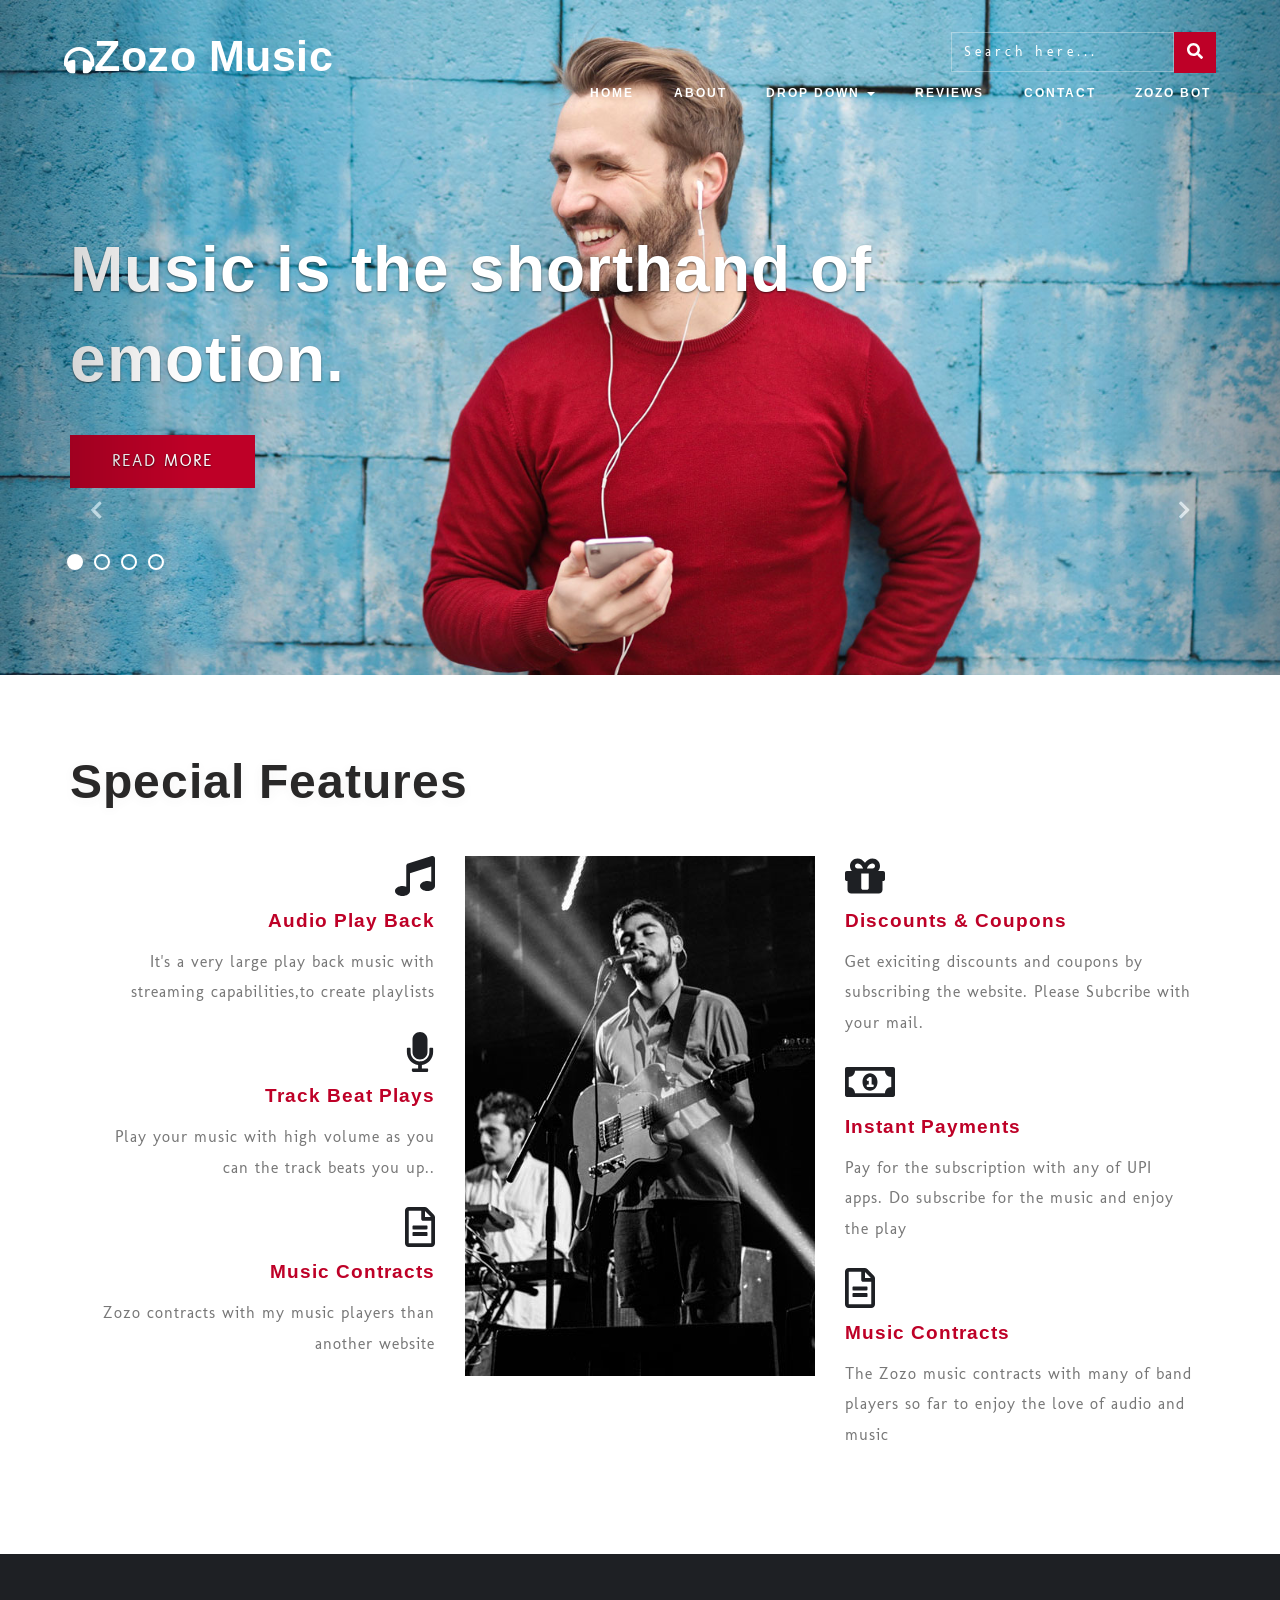
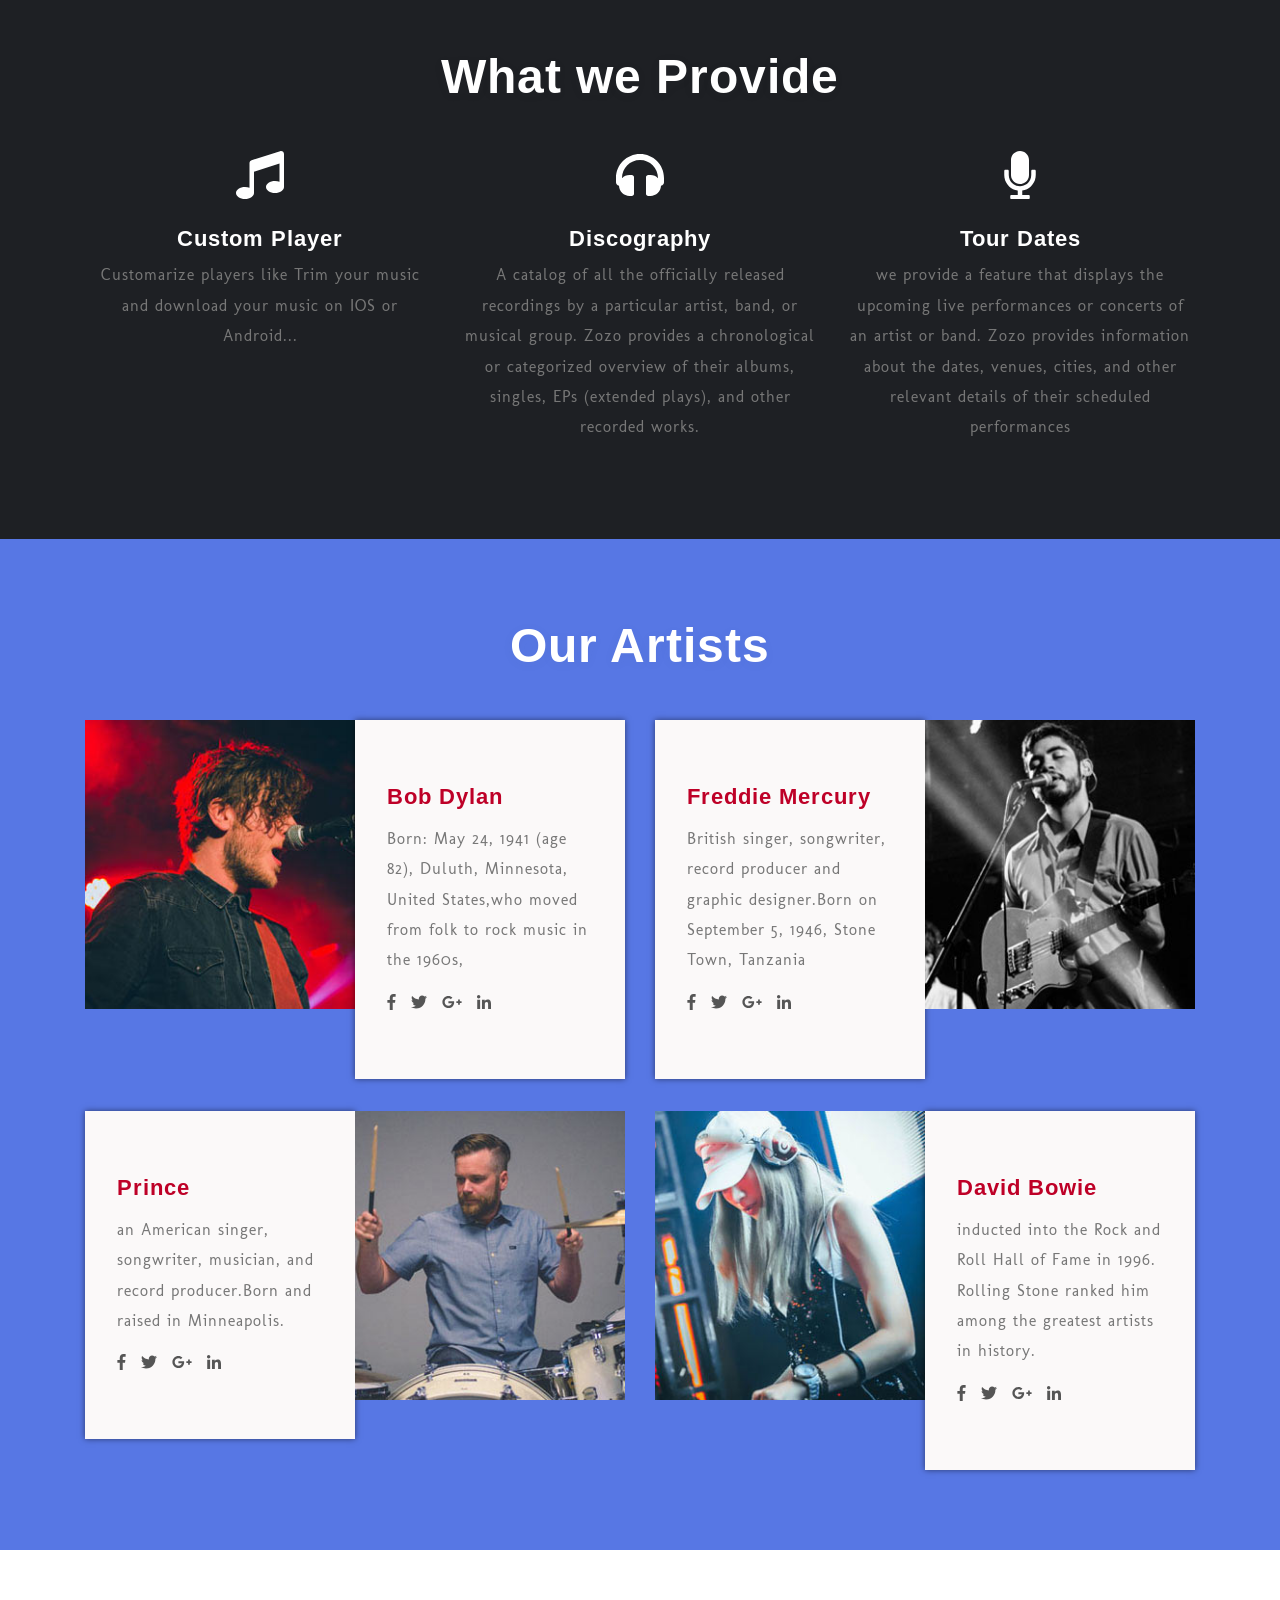
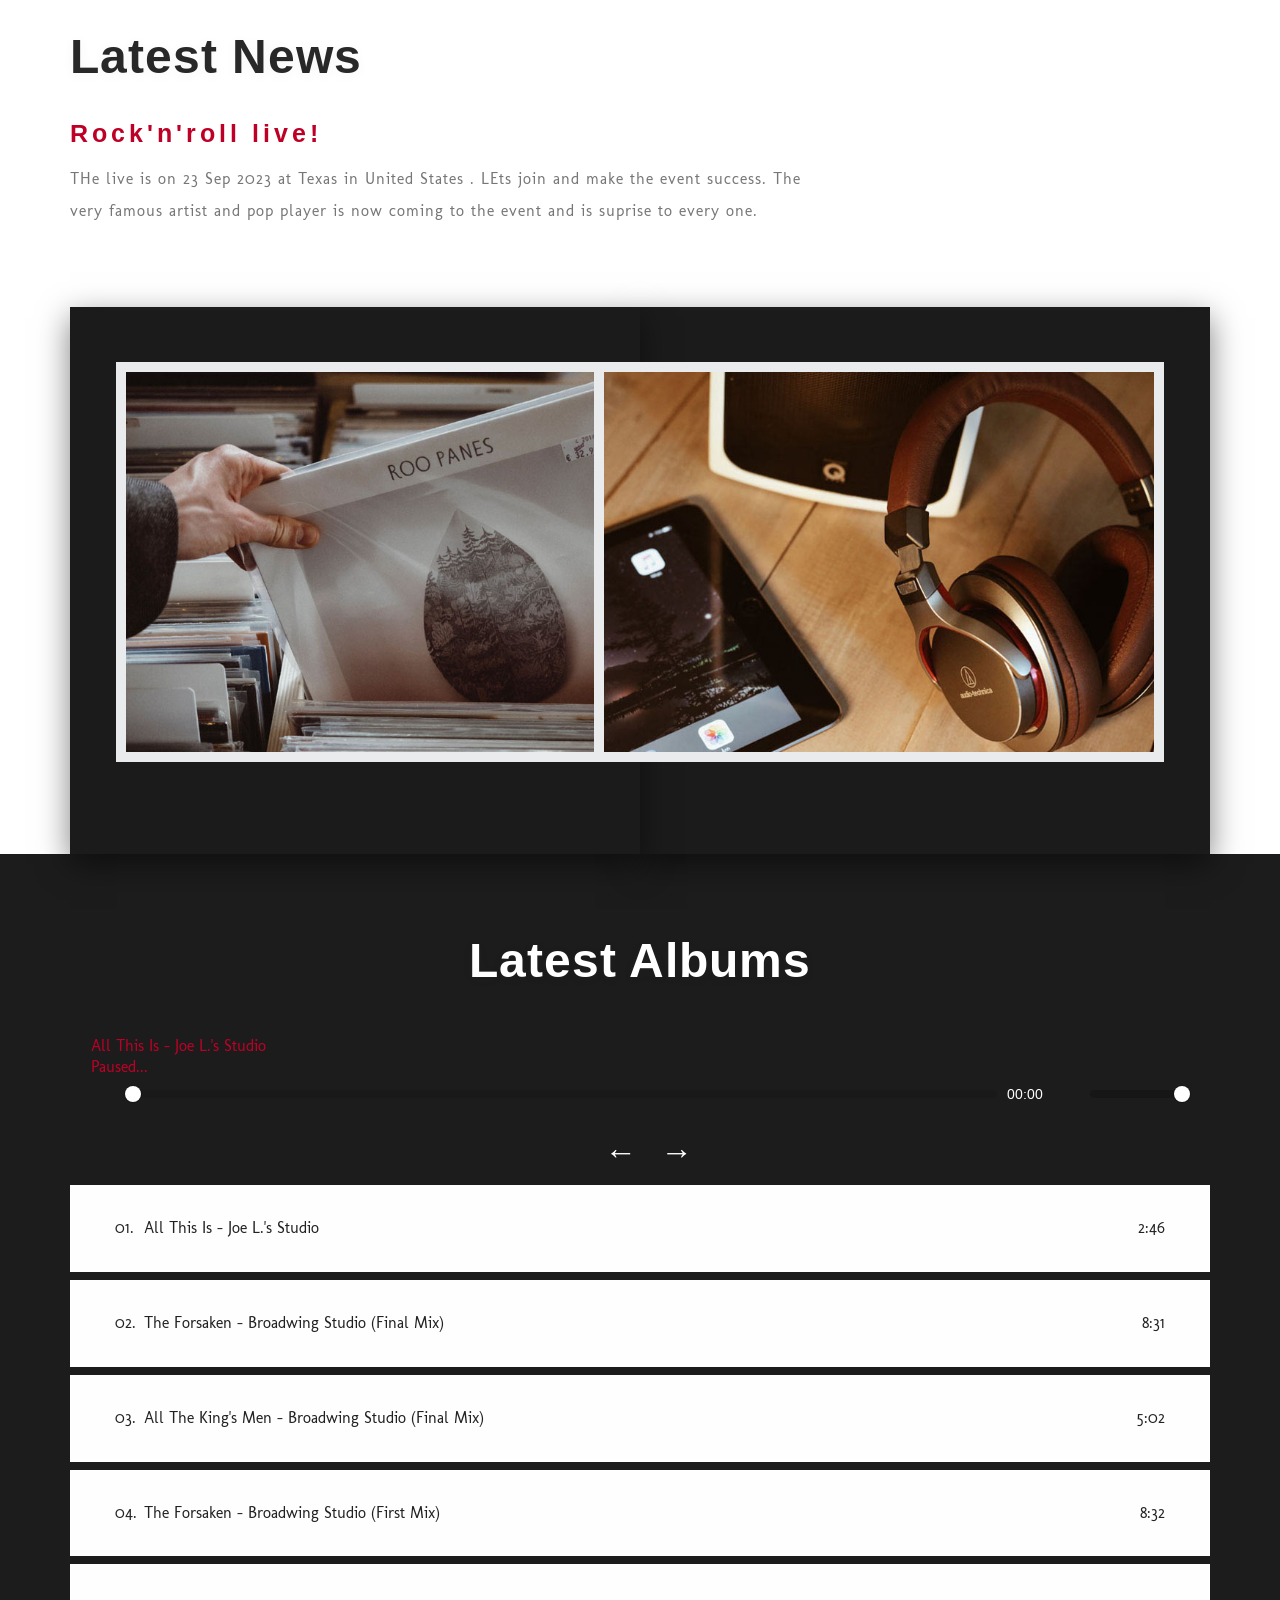
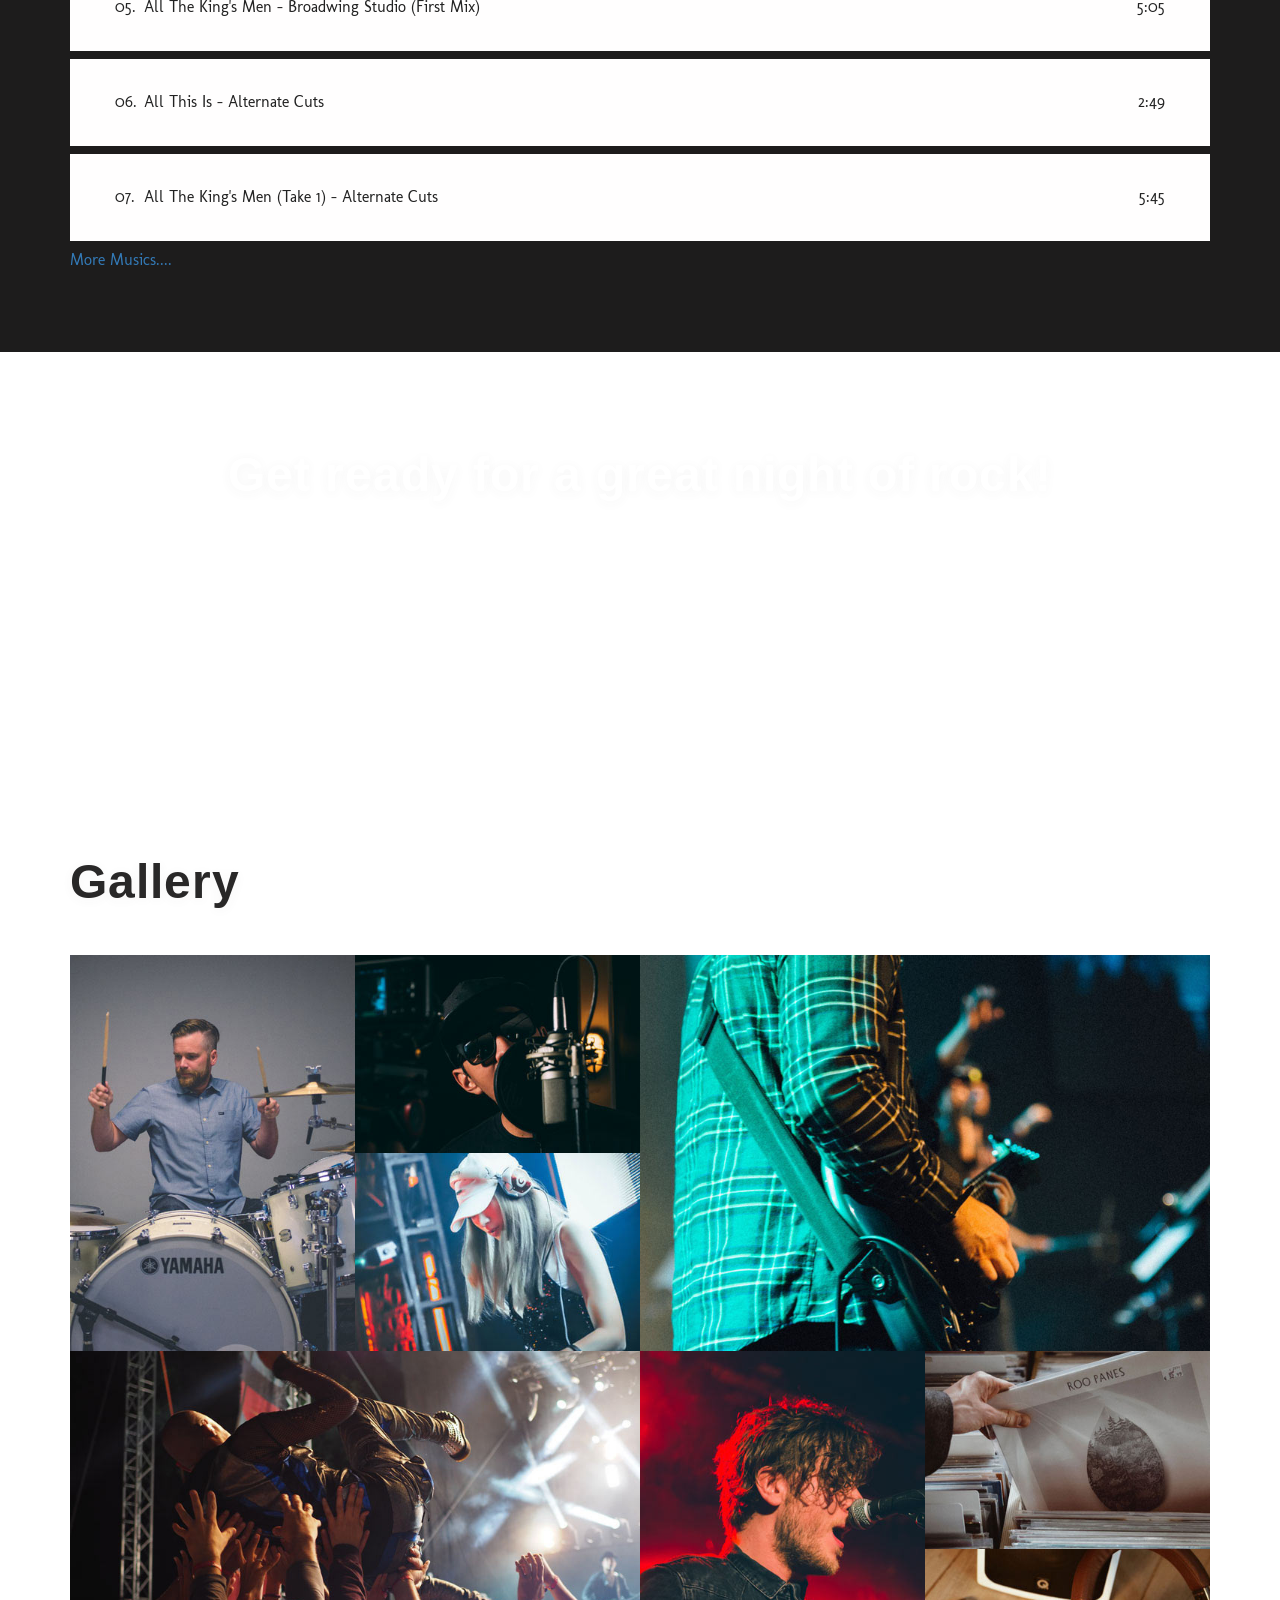
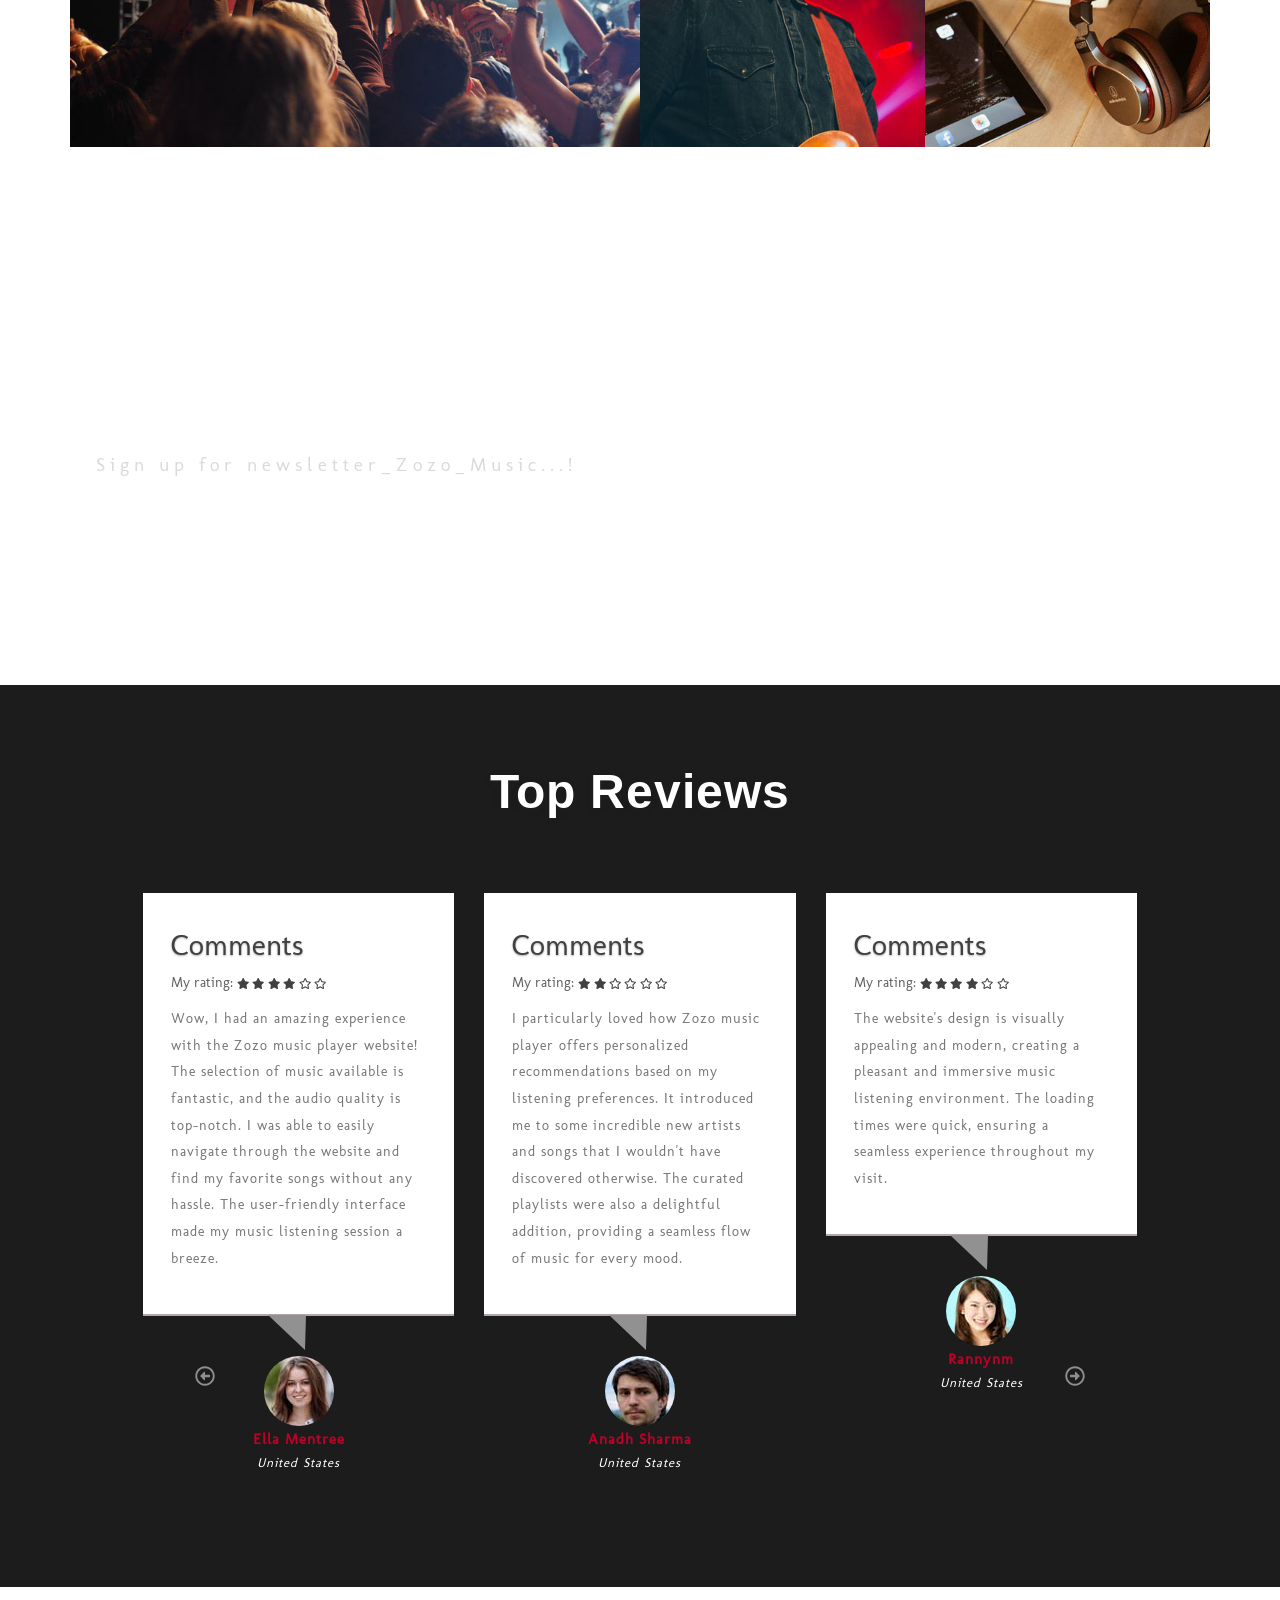
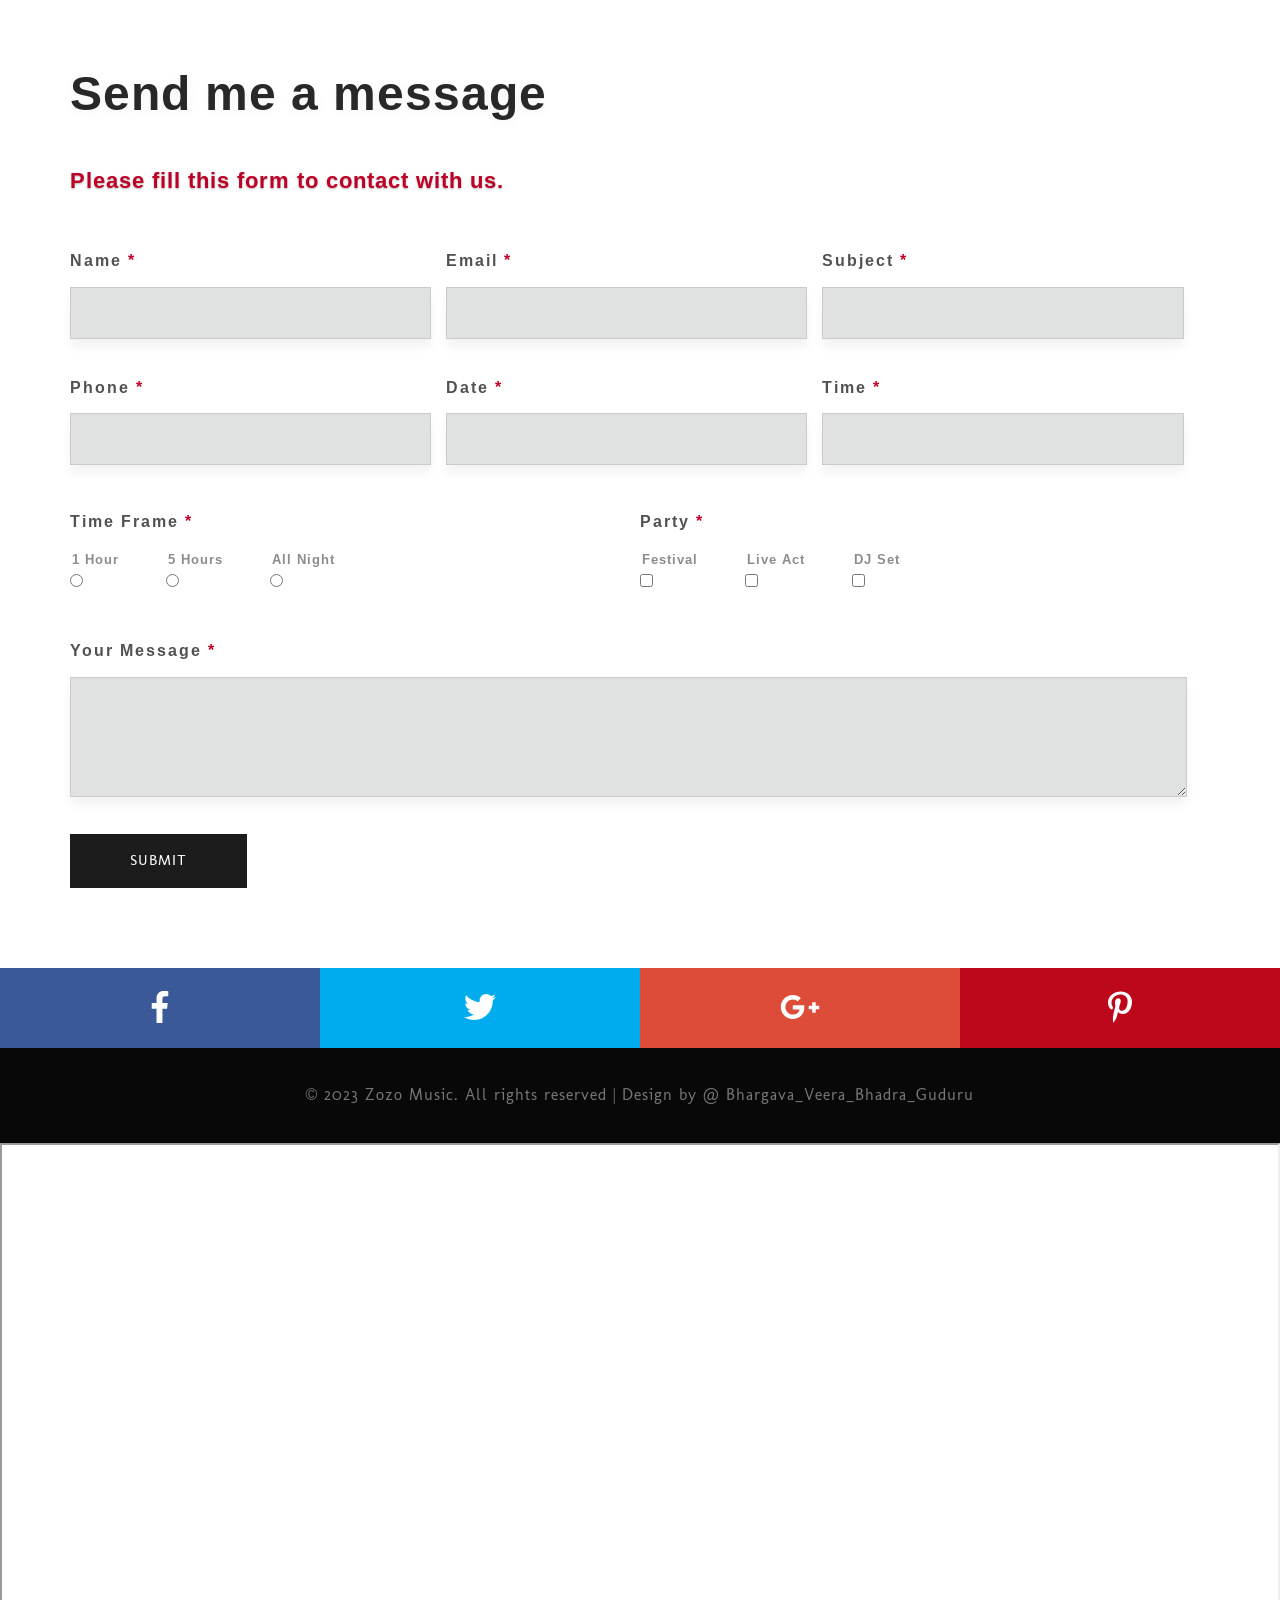
==== index.html @ 3e9c41a0 "Update index.html" ====
<!DOCTYPE html>
<html lang="zxx">

<head>
	<title>Zozo music an Entertainment Category website listen the music now..!</title>
	<meta name="viewport" content="width=device-width, initial-scale=1">
	<meta charset="utf-8">
	<script>
		addEventListener("load", function () {
			setTimeout(hideURLbar, 0);
		}, false);

		function hideURLbar() {
			window.scrollTo(0, 1);
		}
	</script>
	<!-- Custom Theme files -->
	<link href="css/bootstrap.css" type="text/css" rel="stylesheet" media="all">
	<link href="css/style.css" type="text/css" rel="stylesheet" media="all">
	<link href="css/fontawesome-all.css" rel="stylesheet">

	<!-- font-awesome icons -->
	<!-- //Custom Theme files -->
	<!-- web-fonts -->

	<link href="//fonts.googleapis.com/css?family=Molengo" rel="stylesheet">
	<link href="//fonts.googleapis.com/css?family=Arimo:400,400i,700,700i" rel="stylesheet">
	<!-- //web-fonts -->
</head>


<body id="page-top" data-spy="scroll" data-target=".navbar-fixed-top">
	<div id="home">
		<!-- header -->
		<!-- Navigation -->
		<nav class="navbar navbar-default navbar-fixed-top">
			<div class="main-nav-agile-w3layouts">
				<div class="search">
					<form action="#" method="post">
						<input class="serch" type="search" name="serch" placeholder="Search here..." required="">
						<button class="btn1">
							<i class="fas fa-search"></i>
						</button>
						<div class="clearfix"> </div>
					</form>
				</div>
				<div class="navbar-header page-scroll">
					<button type="button" class="navbar-toggle" data-toggle="collapse" data-target=".navbar-ex1-collapse">
						<span class="sr-only">Chronicle</span>
						<span class="icon-bar"></span>
						<span class="icon-bar"></span>
						<span class="icon-bar"></span>
					</button>
					<div class="logo">
						<h1>
							<a class="navbar-brand" href="index.html">
								<i class="fas fa-headphones"></i>Zozo Music</a>
						</h1>
					</div>
				</div>

				<!-- Collect the nav links, forms, and other content for toggling -->
				<div class="collapse navbar-collapse navbar-ex1-collapse nav-right">
					<ul class="nav navbar-nav navbar-right cl-effect-15">
						<!-- Hidden li included to remove active class from about link when scrolled up past about section -->
						<li class="hidden">
							<a class="page-scroll" href="#page-top"></a>
						</li>
						<li>
							<a class="page-scroll" href="#home">Home</a>
						</li>
						<li>
							<a class="page-scroll" href="#about">about</a>
						</li>
						<li class="dropdown">
							<a href="#" class="dropdown-toggle effect-3" data-toggle="dropdown">Drop Down
								<b class="caret"></b>
							</a>
							<ul class="dropdown-menu">
								<li>
									<a href="#gallery" class="scroll">Gallery</a>
								</li>
								<li>
									<a href="#album" class="scroll">Albums</a>
								</li>
								<li>
									<a href="#coming" class="scroll">Coming soon</a>
								</li>
								<li>
									<a href="#team" class="scroll">Artists</a>
								</li>
								 <li>
									<a href="#Signin" class="scroll">Sign-in</a>
								</li>
							</ul>
						</li>
						<li>
							<a class="page-scroll" href="#testimonials">reviews</a>
						</li>
						<li>
							<a class="page-scroll" href="#contact">Contact</a>
						</li>
						<li>
							<a class="page-scroll" href="https://bhargava-design.github.io/Zozo-Muisc-Creation-Project/Zozo%20Bot.html">Zozo Bot</a>
						</li>

					</ul>

				</div>

				<!-- /.navbar-collapse -->

				<div class="clearfix"></div>
			</div>
			<!-- /.container -->
		</nav>
	</div>
	<!-- banner -->
	<div class="banner_top_wthree_agileinfo">
		<div id="myCarousel" class="carousel slide" data-ride="carousel">
			<!-- Indicators -->
			<ol class="carousel-indicators">
				<li data-target="#myCarousel" data-slide-to="0" class="active"></li>
				<li data-target="#myCarousel" data-slide-to="1" class=""></li>
				<li data-target="#myCarousel" data-slide-to="2" class=""></li>
				<li data-target="#myCarousel" data-slide-to="3" class=""></li>
			</ol>
			<div class="carousel-inner" role="listbox">
				<div class="item active">
					<div class="container">
						<div class="carousel-caption">
							<h3>Music is the shorthand of emotion.</h3>

							<div class="bnr-button">
								<a class="act" href="single.html">Read More</a>
							</div>

						</div>
					</div>
				</div>
				<div class="item item2">
					<div class="container">
						<div class="carousel-caption">
							<h3>Touch the heaven by frequency.</h3>

							<div class="bnr-button">
								<a class="act" href="single.html">Read More</a>
							</div>
						</div>
					</div>
				</div>
				<div class="item item3">
					<div class="container">
						<div class="carousel-caption">
							<h3>Music is the shorthand of emotion.</h3>

							<div class="bnr-button">
								<a class="act" href="single.html">Read More</a>
							</div>

						</div>
					</div>
				</div>
				<div class="item item4">
					<div class="container">
						<div class="carousel-caption">

							<h3>Touch the heaven by frequency.</h3>

							<div class="bnr-button">
								<a class="act" href="single.html">Read More</a>
							</div>
						</div>
					</div>
				</div>
			</div>
			<a class="left carousel-control" href="#myCarousel" role="button" data-slide="prev">
				<span class="fa fa-chevron-left" aria-hidden="true"></span>
				<span class="sr-only">Previous</span>
			</a>
			<a class="right carousel-control" href="#myCarousel" role="button" data-slide="next">
				<span class="fa fa-chevron-right" aria-hidden="true"></span>
				<span class="sr-only">Next</span>
			</a>
			<!-- The Modal -->
		</div>
	</div>
	<!--//banner -->
	<!-- choose-us -->
	<div class="ab_content" id="about">
		<div class="container">
			<h3 class="tittle_w3ls">Special Features</h3>
			<div class="inner_sec_info_agile-w3ls">
				<div class="col-md-4 ab-bottom-grid">
					<div class="ab-bottom-text-info">
						<div class="ab-bottom-grid-icon">
							<i class="fas fa-music"></i>
						</div>
						<div class="ab-bottom-grid-text">
							<h4>Audio Play Back </h4>
							<p>It's a very large play back music with streaming capabilities,to create playlists</p>
						</div>
					</div>
					<div class="ab-bottom-text-info">
						<div class="ab-bottom-grid-icon">
							<i class="fas fa-microphone"></i>
						</div>
						<div class="ab-bottom-grid-text">
							<h4>Track Beat Plays </h4>
							<p>Play your music with high volume as you can the track beats you up..</p>
						</div>
					</div>
					<div class="ab-bottom-text-info">
						<div class="ab-bottom-grid-icon">
							<i class="far fa-file-alt"></i>
						</div>
						<div class="ab-bottom-grid-text">
							<h4>Music Contracts </h4>
							<p>Zozo contracts with my music players than another website</p>
						</div>
					</div>
				</div>
				<div class="col-md-4 ab-bottom-grid img">
					<img src="images/why.jpg" alt=" " class="img-responsive" />
				</div>
				<div class="col-md-4 ab-bottom-grid second">
					<div class="ab-bottom-text-info">
						<div class="ab-bottom-grid-icon">
							<i class="fas fa-gift"></i>
						</div>
						<div class="ab-bottom-grid-text">
							<h4>Discounts & Coupons </h4>
							<p>Get exiciting discounts and coupons by subscribing the website. Please Subcribe with your mail.</p>
						</div>
					</div>
					<div class="ab-bottom-text-info">
						<div class="ab-bottom-grid-icon">
							<i class="far fa-money-bill-alt"></i>
						</div>
						<div class="ab-bottom-grid-text">
							<h4>Instant Payments </h4>
							<p>Pay for the subscription with any of  UPI apps. Do subscribe for the music and enjoy the play</p>
						</div>
					</div>
					<div class="ab-bottom-text-info">
						<div class="ab-bottom-grid-icon">
							<i class="far fa-file-alt"></i>
						</div>
						<div class="ab-bottom-grid-text">
							<h4>Music Contracts </h4>
							<p>The Zozo music contracts with many of band players so far to enjoy the love of audio and music</p>
						</div>
					</div>
				</div>
				<div class="clearfix"> </div>
			</div>

		</div>
	</div>
	<!-- //choose-us -->

	<div class="banner_bottom_content">
		<div class="bottom-inn">
			<div class="container">
				<h3 class="tittle_w3ls cen">What we Provide</h3>
				<div class="inner_sec_info_agile-w3ls">

					<div class="col-md-4 ser-first-grid text-center">
						<span class="fas fa-music" aria-hidden="true"></span>
						<h3>Custom Player</h3>
						<p>Customarize players like Trim your music and download your music on IOS or Android...</p>
					</div>
					<div class="col-md-4 ser-first-grid text-center">
						<span class="fas fa-headphones" aria-hidden="true"></span>
						<h3>Discography</h3>
						<p>A catalog of all the officially released recordings by a particular artist, band, or musical group. Zozo provides a chronological or categorized overview of their albums, singles, EPs (extended plays), and other recorded works.</p>
					</div>
					<div class="col-md-4 ser-first-grid text-center">
						<span class="fas fa-microphone" aria-hidden="true"></span>
						<h3>Tour Dates</h3>
						<p>we provide a feature that displays the upcoming live performances or concerts of an artist or band. Zozo provides information about the dates, venues, cities, and other relevant details of their scheduled performances</p>
					</div>

					<div class="clearfix"></div>
				</div>
			</div>
		</div>
	</div>
	<!--/artist-->
	<div class="ab_content artist" id="team">
		<div class="container">
			<h3 class="tittle_w3ls cen">Our Artists</h3>
			<div class="inner_sec_info_agile-w3ls">
				<div class="col-md-6 team-grid">
					<div class="col-md-6 team-img1">
						<img src="images/a1.jpg" alt="">
					</div>
					<div class="col-md-6 team-info">
						<h4>Bob Dylan</h4>
						<p>Born: May 24, 1941 (age 82), Duluth, Minnesota, United States,who moved from folk to rock music in the 1960s,</p>
						<ul class="social_list_icons">
							<li>
								<a href="#">
									<i class="fab fa-facebook-f"></i>
								</a>
							</li>
							<li>
								<a href="#">
									<i class="fab fa-twitter"></i>
								</a>
							</li>
							<li>
								<a href="#">
									<i class="fab fa-google-plus-g"></i>
								</a>
							</li>
							<li>
								<a href="#">
									<i class="fab fa-linkedin-in"></i>
								</a>
							</li>
						</ul>
					</div>
					<div class="clearfix"></div>
				</div>
				<div class="col-md-6 team-grid">
					<div class="col-md-6 team-info">
						<h4>Freddie Mercury</h4>
						<p>British singer, songwriter, record producer and graphic designer.Born on September 5, 1946, Stone Town, Tanzania</p>
						<ul class="social_list_icons">
							<li>
								<a href="#">
									<i class="fab fa-facebook-f"></i>
								</a>
							</li>
							<li>
								<a href="#">
									<i class="fab fa-twitter"></i>
								</a>
							</li>
							<li>
								<a href="#">
									<i class="fab fa-google-plus-g"></i>
								</a>
							</li>
							<li>
								<a href="#">
									<i class="fab fa-linkedin-in"></i>
								</a>
							</li>
						</ul>
					</div>
					<div class="col-md-6 team-img1">
						<img src="images/a2.jpg" alt="">
					</div>

					<div class="clearfix"></div>
				</div>
				<div class="col-md-6 team-grid">
					<div class="col-md-6 team-info">
						<h4>Prince</h4>
						<p>an American singer, songwriter, musician, and record producer.Born and raised in Minneapolis.</p>
						<ul class="social_list_icons">
							<li>
								<a href="#">
									<i class="fab fa-facebook-f"></i>
								</a>
							</li>
							<li>
								<a href="#">
									<i class="fab fa-twitter"></i>
								</a>
							</li>
							<li>
								<a href="#">
									<i class="fab fa-google-plus-g"></i>
								</a>
							</li>
							<li>
								<a href="#">
									<i class="fab fa-linkedin-in"></i>
								</a>
							</li>
						</ul>
					</div>
					<div class="col-md-6 team-img1">
						<img src="images/a3.jpg" alt="">
					</div>

					<div class="clearfix"></div>
				</div>
				<div class="col-md-6 team-grid">
					<div class="col-md-6 team-img1">
						<img src="images/a4.jpg" alt="">
					</div>
					<div class="col-md-6 team-info">
						<h4>David Bowie</h4>
						<p>inducted into the Rock and Roll Hall of Fame in 1996. Rolling Stone ranked him among the greatest artists in history.</p>
						<ul class="social_list_icons">
							<li>
								<a href="#">
									<i class="fab fa-facebook-f"></i>
								</a>
							</li>
							<li>
								<a href="#">
									<i class="fab fa-twitter"></i>
								</a>
							</li>
							<li>
								<a href="#">
									<i class="fab fa-google-plus-g"></i>
								</a>
							</li>
							<li>
								<a href="#">
									<i class="fab fa-linkedin-in"></i>
								</a>
							</li>
						</ul>
					</div>
					<div class="clearfix"></div>
				</div>
			</div>
		</div>
	</div>
	<!--//artist-->
	<!--/news-->
	<div class="ab_content">
		<div class="container">
			<h3 class="tittle_w3ls">Latest News</h3>
			<div class="about-top">
				<h3 class="subheading">Rock'n'roll live!</h3>
				<p class="paragraph">THe live is on 23 Sep 2023 at Texas in United States . LEts join and make the event success. The very famous artist and pop player is now coming to the event and is suprise to every one.
				</p>
			</div>
			<div class="about-main">
				<div class="col-md-6 about-left">
				</div>

				<div class="col-md-6 about-right">
					<h3>Towards wind and waves</h3>
					<p class="paragraph">A new lanuch of music towards wind and waves by David Bowie. Get ready to listen the music my dear music lovers..</p>
					<div class="event-bottom">
						<p class="comment">
							<span class="far fa-calendar-alt"></span> Aug 20 2023</p>
						<ul>
							<li>
								<a href="#">
									<span class="far fa-thumbs-up"></span> 21k</a>
							</li>
							<li>
								<a href="#">
									<span class="far fa-comments"></span> 18k</a>

							</li>
							<li>
								<a href="#">
									<span class="fab fa-facebook-f"></span>
								</a>
							</li>
							<li>
								<a href="#">
									<span class="fab fa-twitter"></span>
								</a>
							</li>
						</ul>
					</div>
				<div class="clearfix"> </div>
			</div>
			<div class="about-main sec">

				<div class="col-md-6 about-right two">
					<h3>REALIEZ</h3>
					<p class="paragraph">TKang Daniel drops 1st solo English-language song as part of new album ‘REALIEZ'. Now streaming through out the world.</p>
					<div class="event-bottom">
						<p class="comment">
							<span class="far fa-calendar-alt"></span> Jul 23 2023</p>
						<ul>
							<li>
								<a href="#">
									<span class="far fa-thumbs-up"></span> 90k</a>
							</li>
							<li>
								<a href="#">
									<span class="far fa-comments"></span> 2k</a>

							</li>
							<li>
								<a href="#">
									<span class="fab fa-facebook-f"></span>
								</a>
							</li>
							<li>
								<a href="#">
									<span class="fab fa-twitter"></span>
								</a>
							</li>
						</ul>
					</div>
				</div>
				<div class="col-md-6 about-left two">
				</div>

				<div class="clearfix"> </div>
			</div>
		</div>
	</div>
	<!--//news-->
	<!--/works-->
	<div class="works" id="album">
		<div class="container">
			<h3 class="tittle_w3ls cen">Latest Albums</h3>
			<div class="inner_sec_info_agile-w3ls">
				<div class="column add-bottom">
					<div id="mainwrap">
						<div id="nowPlay">
							<span class="left" id="npAction">Paused...</span>
							<span class="right" id="npTitle"></span>
						</div>
						<div id="audiowrap">
							<div id="audio0">
								<audio preload id="audio1" controls="controls">Your browser does not support HTML5 Audio!</audio>
							</div>
							<div id="tracks">
								<a id="btnPrev">&larr;</a>
								<a id="btnNext">&rarr;</a>
							</div>
						</div>
						<div id="plwrap">
							<ul id="plList"></ul>
						</div>
					</div>
				</div>
				<div>
					<a href="moremusic.py">More Musics....</a>
				</div>
			</div>

		</div>
	</div>
	<!--/works-->
	<!--/coming-->
	<div class="events-coming" id="coming">
		<h3 class="tittle_w3ls cen">Get ready for a great night of rock!
		</h3>
		<div class="inner_sec_info_agile-w3ls">
			<div class="content">
				<div class="simply-countdown-custom" id="simply-countdown-custom"></div>
			</div>

		</div>
	</div>
	<!--//coming-->
	<!-- /portfolio-->
	<div class="portfolio-project ab_content" id="gallery">
		<div class="container">
			<h3 class="tittle_w3ls">Gallery</h3>
			<div class="inner_sec_info_agile-w3ls">
				<div class="col-md-6 portfolio-grids_left">
					<div class="col-md-6 portfolio-grids" data-aos="zoom-in">
						<a href="images/g1.jpg" class="b-link-stripe b-animate-go lightninBox" data-lb-group="1">
							<img src="images/g1.jpg" class="img-responsive" alt=" " />
							<div class="b-wrapper">
								<h4>Australia</h4>
							</div>
						</a>
					</div>
					<div class="col-md-6 portfolio-grids" data-aos="zoom-in">
						<a href="images/g2.jpg" class="b-link-stripe b-animate-go lightninBox" data-lb-group="1">
							<img src="images/g2.jpg" class="img-responsive" alt=" " />
							<div class="b-wrapper">
								<h4>United States</h4>

							</div>
						</a>
					</div>
					<div class="col-md-6 portfolio-grids" data-aos="zoom-in">
						<a href="images/g3.jpg" class="b-link-stripe b-animate-go lightninBox" data-lb-group="1">
							<img src="images/g3.jpg" class="img-responsive" alt=" " />
							<div class="b-wrapper">
								<h4>Tokya</h4>

							</div>
						</a>
					</div>
				</div>
				<div class="col-md-6 portfolio-grids sec_img" data-aos="zoom-in">
					<a href="images/g10.jpg" class="b-link-stripe b-animate-go lightninBox" data-lb-group="1">
						<img src="images/g10.jpg" class="img-responsive" alt=" " />
						<div class="b-wrapper">
							<h4>Mumbai</h4>

						</div>
					</a>
				</div>
				<div class="col-md-6 portfolio-grids sec_img" data-aos="zoom-in">
					<a href="images/g11.jpg" class="b-link-stripe b-animate-go lightninBox" data-lb-group="1">
						<img src="images/g11.jpg" class="img-responsive" alt=" " />
						<div class="b-wrapper">
							<h4>South Korea</h4>

						</div>
					</a>
				</div>
				<div class="col-md-6 portfolio-grids_left">
					<div class="col-md-6 portfolio-grids" data-aos="zoom-in">
						<a href="images/g5.jpg" class="b-link-stripe b-animate-go lightninBox" data-lb-group="1">
							<img src="images/g5.jpg" class="img-responsive" alt=" " />
							<div class="b-wrapper">
								<h4>Eroupe</h4>

							</div>
						</a>
					</div>
					<div class="col-md-6 portfolio-grids" data-aos="zoom-in">
						<a href="images/g4.jpg" class="b-link-stripe b-animate-go lightninBox" data-lb-group="1">
							<img src="images/g4.jpg" class="img-responsive" alt=" " />
							<div class="b-wrapper">
								<h4>Indonesia</h4>
							</div>
						</a>
					</div>
					<div class="col-md-6 portfolio-grids" data-aos="zoom-in">
						<a href="images/g6.jpg" class="b-link-stripe b-animate-go lightninBox" data-lb-group="1">
							<img src="images/g6.jpg" class="img-responsive" alt=" " />
							<div class="b-wrapper">
								<h4>Japan</h4>

							</div>
						</a>
					</div>

				</div>
				<div class="clearfix"> </div>
			</div>
		</div>
	</div>
	<!-- /newsletter_w3ls_agile -->
	<div class="newsletter_w3ls_agile">
		<div class="newsleft_w3_agileinfo-inner">
			<div class="newsleft_w3_agileinfo">
				<h3>Stay in Touch</h3>

				<p>Sign up for newsletter_Zozo_Music...!</p>
			</div>
			<div class="newsright_agileits_wthree">
				<form action="#" method="post">
					<input type="email" placeholder="Enter your email..." name="email" required="">
					<input type="submit" value="Get Started">
				</form>
			</div>
			<div class="clearfix"></div>
		</div>
	</div>
	<!-- //newsletter_w3ls_agile -->
	<div class="reviews_sec works" id="testimonials">
		<div class="carousel-reviews broun-block">
			<div class="reviews_main">
				<h3 class="tittle_w3ls cen">Top Reviews</h3>
				<div class="inner_sec_info_agile-w3ls">
					<div id="carousel-reviews" class="carousel slide reviews" data-ride="carousel">

						<div class="carousel-inner">
							<div class="item active">
								<div class="col-md-4 col-sm-6">
									<div class="block-text rel zmin">
										<a title="" href="#">Comments</a>
										<div class="mark">My rating:
											<a href="#">
												<span class="fas fa-star"></span>
											</a>
											<a href="#">
												<span class="fas fa-star"></span>
											</a>
											<a href="#">
												<span class="fas fa-star"></span>
											</a>
											<a href="#">
												<span class="fas fa-star"></span>
											</a>
											<a href="#">
												<span class="far fa-star"></span>
											</a>
											<a href="#">
												<span class="far fa-star"></span>
											</a>

										</div>
										<p>Wow, I had an amazing experience with the Zozo music player website! The selection of music available is fantastic, and the audio quality is top-notch. I was able to easily navigate through the website and find my favorite songs without any hassle. The user-friendly interface made my music listening session a breeze.</p>
										<ins class="ab zmin sprite sprite-i-triangle block"></ins>
									</div>
									<div class="person-text rel">
										<img src="images/t1.jpg" class="img-responsive" alt=" ">
										<a title="" href="#">Ella Mentree</a>
										<i>United States</i>
									</div>
								</div>
								<div class="col-md-4 col-sm-6 hidden-xs">
									<div class="block-text rel zmin">
										<a title="" href="#">Comments</a>
										<div class="mark">My rating:
											<a href="#">
												<span class="fas fa-star"></span>
											</a>
											<a href="#">
												<span class="fas fa-star"></span>
											</a>
											<a href="#">
												<span class="far fa-star"></span>
											</a>
											<a href="#">
												<span class="far fa-star"></span>
											</a>
											<a href="#">
												<span class="far fa-star"></span>
											</a>
											<a href="#">
												<span class="far fa-star"></span>
											</a>

										</div>
										<p>I particularly loved how Zozo music player offers personalized recommendations based on my listening preferences. It introduced me to some incredible new artists and songs that I wouldn't have discovered otherwise. The curated playlists were also a delightful addition, providing a seamless flow of music for every mood.</p>
										<ins class="ab zmin sprite sprite-i-triangle block"></ins>
									</div>
									<div class="person-text rel">
										<img src="images/t2.jpg" class="img-responsive" alt=" ">
										<a title="" href="#">Anadh Sharma</a>
										<i>United States</i>
									</div>
								</div>
								<div class="col-md-4 col-sm-6 hidden-sm hidden-xs">
									<div class="block-text rel zmin">
										<a title="" href="#">Comments</a>
										<div class="mark">My rating:
											<a href="#">
												<span class="fas fa-star"></span>
											</a>
											<a href="#">
												<span class="fas fa-star"></span>
											</a>
											<a href="#">
												<span class="fas fa-star"></span>
											</a>
											<a href="#">
												<span class="fas fa-star"></span>
											</a>
											<a href="#">
												<span class="far fa-star"></span>
											</a>
											<a href="#">
												<span class="far fa-star"></span>
											</a>

										</div>
										<p>The website's design is visually appealing and modern, creating a pleasant and immersive music listening environment. The loading times were quick, ensuring a seamless experience throughout my visit.</p>
										<ins class="ab zmin sprite sprite-i-triangle block"></ins>
									</div>
									<div class="person-text rel">
										<img src="images/t3.jpg" class="img-responsive" alt=" ">
										<a title="" href="#">Rannynm</a>
										<i>United States</i>
									</div>
								</div>
							</div>
							<div class="item">
								<div class="col-md-4 col-sm-6">
									<div class="block-text rel zmin">
										<a title="" href="#">Comments</a>
										<div class="mark">My rating:
											<a href="#">
												<span class="fas fa-star"></span>
											</a>
											<a href="#">
												<span class="fas fa-star"></span>
											</a>
											<a href="#">
												<span class="far fa-star"></span>
											</a>
											<a href="#">
												<span class="far fa-star"></span>
											</a>
											<a href="#">
												<span class="far fa-star"></span>
											</a>
											<a href="#">
												<span class="far fa-star"></span>
											</a>

										</div>
										<p> Zozo music player for creating such a fantastic platform for music enthusiasts like me. I highly recommend it to anyone looking for a top-quality music streaming experience. Keep up the great work!"</p>
										<ins class="ab zmin sprite sprite-i-triangle block"></ins>
									</div>
									<div class="person-text rel">
										<img src="images/t4.jpg" class="img-responsive" alt=" ">
										<a title="" href="#">Goutham Bhargav</a>
										<i>United States</i>
									</div>
								</div>
								<div class="col-md-4 col-sm-6 hidden-xs">
									<div class="block-text rel zmin">
										<a title="" href="#">Comments</a>
										<div class="mark">My rating:
											<a href="#">
												<span class="fas fa-star"></span>
											</a>
											<a href="#">
												<span class="fas fa-star"></span>
											</a>
											<a href="#">
												<span class="fas fa-star"></span>
											</a>
											<a href="#">
												<span class="fas fa-star"></span>
											</a>
											<a href="#">
												<span class="far fa-star"></span>
											</a>
											<a href="#">
												<span class="far fa-star"></span>
											</a>

										</div>
										<p>I'm absolutely impressed with the Zozo music player website! The vast music library, coupled with its intuitive search function, allowed me to find my favorite songs effortlessly. The seamless streaming quality made my music listening experience truly enjoyable. Thumbs up! </p>
										<ins class="ab zmin sprite sprite-i-triangle block"></ins>
									</div>
									<div class="person-text rel">
										<img src="images/t1.jpg" class="img-responsive" alt=" ">
										<a title="" href="#">Shaggi</a>
										<i>United States</i>
									</div>
								</div>
								<div class="col-md-4 col-sm-6 hidden-sm hidden-xs">
									<div class="block-text rel zmin">
										<a title="" href="#">Comments</a>
										<div class="mark">My rating:
											<a href="#">
												<span class="fas fa-star"></span>
											</a>
											<a href="#">
												<span class="fas fa-star"></span>
											</a>
											<a href="#">
												<span class="far fa-star"></span>
											</a>
											<a href="#">
												<span class="far fa-star"></span>
											</a>
											<a href="#">
												<span class="far fa-star"></span>
											</a>
											<a href="#">
												<span class="far fa-star"></span>
											</a>

										</div>
										<p>Zozo music player is my go-to platform for discovering new music. The 'Recommended for You' feature always introduces me to artists and songs that align perfectly with my taste. It's like having a personalized DJ curating the best tracks just for me. I can't get enough of it!/p>
										<ins class="ab zmin sprite sprite-i-triangle block"></ins>
									</div>
									<div class="person-text rel">
										<img src="images/t2.jpg" class="img-responsive" alt=" ">
										<a title="" href="#">Manoj Mohan</a>
										<i>United States</i>
									</div>
								</div>
							</div>


						</div>
						<a class="left carousel-control" href="#carousel-reviews" role="button" data-slide="prev">
							<span class="far fa-arrow-alt-circle-left"></span>
						</a>
						<a class="right carousel-control" href="#carousel-reviews" role="button" data-slide="next">
							<span class="far fa-arrow-alt-circle-right"></span>
						</a>
					</div>
				</div>
			</div>
		</div>
	</div>
	<!-- /contact -->
	<div class="ab_content contact" id="contact">
		<div class="container">
			<h3 class="tittle_w3ls">Send me a message</h3>
			<div class="inner_sec_info_agile-w3ls">
				<h6>Please fill this form to contact with us.</h6>
				<div class="contcat-form-w3layouts">
					<form action="#" method="post">
						<div class="user-tp">
							<label class="head">Name
								<span class="star"> * </span>
							</label>
							<input type="text" name="Username" placeholder="" required="">
						</div>
						<div class="user-tp">
							<label class="head">Email
								<span class="star"> * </span>
							</label>
							<input type="email" name="email" placeholder="" required="">
						</div>
						<div class="user-tp">
							<label class="head">Subject
								<span class="star"> * </span>
							</label>
							<input type="text" name="Subject" placeholder="" required="">
						</div>
						<div class="user-tp">
							<label class="head">Phone
								<span class="star"> * </span>
							</label>
							<input type="text" name="phone" placeholder="" required="">
						</div>
						<div class="user-tp">
							<label class="head">Date
								<span class="star"> * </span>
							</label>
							<div class="book_date">
								<input id="datepicker" name="Text" type="text" value="" onfocus="this.value = '';" onblur="if (this.value == '') {this.value = 'mm/dd/yyyy';}"
								    required="">
							</div>
						</div>
						<div class="user-tp">
							<label class="head">Time
								<span class="star"> * </span>
							</label>
							<div class="book_date">
								<input type="text" id="timepicker" name="Time" class="timepicker form-control" value="">

							</div>
						</div>
						<div class="clearfix"></div>
						<div class="col-md-6 marks-info">
							<div class="user-tp frame">
								<label class="head">Time Frame
									<span class="star"> * </span>
								</label>
								<ul class="redio">
									<li>
										<label class="set">1 Hour</label>
										<input type="radio" name="selector1">

									</li>
									<li>
										<label class="set">5 Hours</label>
										<input type="radio" name="selector1">

									</li>
									<li>
										<label class="set">All Night</label>
										<input type="radio" name="selector1">

									</li>
								</ul>
							</div>
						</div>
						<div class="col-md-6 marks-info">
							<div class="user-tp frame">
								<label class="head">Party
									<span class="star"> * </span>
								</label>
								<ul class="redio">
									<li>
										<label class="set">Festival</label>
										<input type="checkbox" class="form-check-input" value="">

									</li>
									<li>
										<label class="set">Live Act</label>
										<input type="checkbox" class="form-check-input" value="">

									</li>
									<li>
										<label class="set">DJ Set</label>
										<input type="checkbox" class="form-check-input" value="">

									</li>
								</ul>
							</div>
						</div>
						<div class="clearfix"></div>
						<div class="user-tp frame">
							<label class="head">Your Message
								<span class="star"> * </span>
							</label>
							<textarea placeholder="" required=""></textarea>
						</div>
						<input type="submit" value="Submit">
					</form>
				</div>
			</div>
		</div>
	</div>
	<!-- /footer -->
	<section>
	<div class="social_footer">
		<div class="social-nav">
			<div class="col-md-3 ft">
				<a href="#">
					<span class="fab fa-facebook-f"></span>
				</a>
			</div>
			<div class="col-md-3 ft tweet">
				<a href="#">
					<span class="fab fa-twitter"></span>
				</a>
			</div>
			<div class="col-md-3 ft gm">
				<a href="#">
					<span class="fab fa-google-plus-g"></span>
				</a>
			</div>
			<div class="col-md-3 ft pin">
				<a href="#">
					<span class="fab fa-pinterest-p"></span>
				</a>
			</div>

			<div class="clearfix"></div>
		</div>
	</div>
	<!-- //footer -->
	<div class="cpy-right-agile-w3ls">
		<p> © 2023 Zozo Music. All rights reserved | Design by @ Bhargava_Veera_Bhadra_Guduru </p>
	</div>
	<iframe src='https://webchat.botframework.com/embed/Zozo-bot?s=BdajEQzhjDY.3ZHE9EknMDad4EPssFTaPOIRGNFc8cPoY2Owf_ltC6I'  style='min-width: 400px; width: 100%; min-height: 500px;'></iframe>
	</section>
	<!-- js -->
	<script src="js/jquery-2.2.3.min.js"></script>
	<!-- //js -->
	<script type="text/javascript" src="js/all.js"></script>

	<!--search jQuery-->
	<script src="js/search.js"></script>
	<!--search jQuery-->
	<!-- Scrolling Nav JavaScript -->
	<script src="js/scroll_menu.js"></script>
	<!-- //fixed-scroll-nav-js -->

	<script>
		$(".hover").mouseleave(
			function () {
				$(this).removeClass("hover");
			}
		);
	</script>
	<!--//scripts-->
	<!-- js for portfolio lightbox -->
	<script src="js/jquery.chocolat.js "></script>
	<link rel="stylesheet " href="css/chocolat.css " type="text/css " media="screen ">
	<!--light-box-files -->
	<script type="text/javascript ">
		$(function () {
			$('.portfolio-grids a').Chocolat();
		});
	</script>
	<!-- /js for portfolio lightbox -->

	<!-- start-smooth-scrolling -->
	<script src="js/move-top.js"></script>
	<script src="js/easing.js"></script>
	<script>
		jQuery(document).ready(function ($) {
			$(".scroll").click(function (event) {
				event.preventDefault();

				$('html,body').animate({
					scrollTop: $(this.hash).offset().top
				}, 1000);
			});
		});
	</script>
	<!-- //end-smooth-scrolling -->
	<!-- Time -->
	<link href="css/wickedpicker.css" rel="stylesheet" type='text/css' media="all" />

	<script type="text/javascript" src="js/wickedpicker.js"></script>
	<script type="text/javascript">
		$('.timepicker').wickedpicker({
			twentyFour: false
		});
	</script>
	<!-- //Time -->
	<!-- Calendar -->
	<link rel="stylesheet" href="css/jquery-ui.css" />
	<script src="js/jquery-ui.js"></script>
	<script>
		$(function () {
			$("#datepicker,#datepicker1,#datepicker2,#datepicker3").datepicker();
		});
	</script>
	<!-- //Calendar -->
<!-- js -->
<script type="text/javascript" src="js/simplyCountdown.js"></script>
<link href="css/simplyCountdown.css" rel='stylesheet' type='text/css' />
<script>
	var d = new Date();
	simplyCountdown('simply-countdown', {
		year: d.getFullYear(),
		month: d.getMonth() + 2,
		day: 25
	});
	simplyCountdown('simply-countdown-custom', {
		year: d.getFullYear(),
		month: d.getMonth() + 2,
		day: 25
	});
	$('#simply-countdown-losange').simplyCountdown({
		year: d.getFullYear(),
		month: d.getMonth() + 2,
		day: 25
	});
</script>
<!--js-->
	<!-- player -->
	<link rel="stylesheet" href="css/plyr.css" />
	<script src="js/html5media.min.js"></script>
	<script src="js/plyr.js"></script>
	<script src="js/index-player.js"></script>
	<!--// player -->
	<!-- dropdown nav -->
	<script>
		$(document).ready(function () {
			$(".dropdown").hover(
				function () {
					$('.dropdown-menu', this).stop(true, true).slideDown("fast");
					$(this).toggleClass('open');
				},
				function () {
					$('.dropdown-menu', this).stop(true, true).slideUp("fast");
					$(this).toggleClass('open');
				}
			);
		});
	</script>
	<!-- //dropdown nav -->
	<!-- smooth-scrolling-of-move-up -->
	<script>
		$(document).ready(function () {
			/*
			var defaults = {
			    containerID: 'toTop', // fading element id
			    containerHoverID: 'toTopHover', // fading element hover id
			    scrollSpeed: 1200,
			    easingType: 'linear' 
			};
			*/

			$().UItoTop({
				easingType: 'easeOutQuart'
			});

		});
	</script>

	<!-- //smooth-scrolling-of-move-up -->
	<script src="js/bootstrap.js"></script>
	<a href="#" id="toTop" style="display: block;">
		<span id="toTopHover" style="opacity: 1;"> </span>
	</a>

</body>

</html>
---- css/style.css ----
/*--
Author: W3layouts
Author URL: http://w3layouts.com
License: Creative Commons Attribution 3.0 Unported
License URL: http://creativecommons.org/licenses/by/3.0/
--*/

html,
body {
    margin: 0;
    font-size: 100%;
    background: #fff;
    font-family: 'Molengo', sans-serif;
}

body a {
    text-decoration: none;
    transition: 0.5s all;
    -webkit-transition: 0.5s all;
    -moz-transition: 0.5s all;
    -o-transition: 0.5s all;
    -ms-transition: 0.5s all;
}

a:hover {
    text-decoration: none;
}

input[type="button"],
input[type="submit"] {
    transition: 0.5s all;
    -webkit-transition: 0.5s all;
    -moz-transition: 0.5s all;
    -o-transition: 0.5s all;
    -ms-transition: 0.5s all;
}

h1,
h2,
h3,
h4,
h5,
h6 {
    margin: 0;
    font-family: 'Arimo', sans-serif;
    font-weight: 700;
}

p {
    margin: 0;
    color: #777;
    font-size: 1em;
    line-height: 1.9em;
    font-family: 'Molengo', sans-serif;
    letter-spacing: 1px;
}

ul,
label {
    margin: 0;
    padding: 0;
}

ul {
    list-style-type: none;
}

body a:hover {
    text-decoration: none;
}

body a:focus {
    outline: none;
    text-decoration: none;
}

/*-- banner --*/

/*-- header --*/

h1 a.navbar-brand {
    font-size: 1.2em;
    letter-spacing: 0.5px;
    color: #fff !important;
    padding: 13px 0 0;
    position: relative;
    font-weight: 700;
    font-family: 'Arimo', sans-serif;
}

.footer-logo h3 a {
    font-size: 1.2em;
    letter-spacing: 0.5px;
    color: #fff !important;
    padding: 0 0 20px;
    display: inline-block;
    position: relative;
    text-transform: capitalize;
    font-family: 'Fredericka the Great', cursive;
}

h1 img {
    width: 39%;
    transform: rotate(-63deg);
    -ms-transform: rotate(-63deg);
    /* IE 9 */
    -webkit-transform: rotate(-63deg);
    /* Safari 3-8 */
    position: absolute;
    top: -5px;
    left: -20px;
}

/*-- search --*/

/*-- //search --*/

.nav-btn {
    height: 30px;
    position: absolute;
    right: 0;
    top: 5px;
    border-radius: 1px;
}

.nav-right {
    float: right;
}

.navbar>.container .navbar-brand,
.navbar>.container-fluid .navbar-brand {
    margin-left: 15px;
}

.navbar {
    margin-bottom: 0;
}

nav.navbar.navbar-default.navbar-fixed-top {
    background: none;
    border: none;
    padding: 1em 0;
    -webkit-transition: .5s all;
    -moz-transition: .5s all;
    transition: .5s all;
}

nav.navbar.navbar-default.navbar-fixed-top.top-nav-collapse {
    padding: 0;
}

.navbar-nav>li {
    margin: 0 0.5em 0;
}

.navbar-default .navbar-nav>li>a {
    color: #fff;
    font-size: 0.75em;
    text-transform: uppercase;
    letter-spacing: 2px;
    -webkit-transition: .5s all;
    -moz-transition: .5s all;
    transition: .5s all;
    text-shadow: none;
    padding: 10px 15px;
    font-weight: 700;
    font-family: 'Arimo', sans-serif;
}

/* Effect 15: scale down, reveal */

.navbar-right li span.fa.fa-home {
    font-size: 2em;
}

li.first-nav {
    margin-top: 0;
}

.navbar-default .navbar-nav>.active>a,
.navbar-default .navbar-nav>.active>a:hover,
.navbar-default .navbar-nav>.active>a:focus {
    color: #fff;
    background: transparent;
}

.navbar-default .navbar-nav>li>a:hover,
.navbar-default .navbar-nav>li>a:focus {
    color: #fff;
    background: transparent;
}

.navbar-nav>li.active a.page-scroll {
    color: #fff;
}

nav.navbar.navbar-default.navbar-fixed-top.top-nav-collapse {
    background: #4764c6;
    padding: 0.5em 0;
}

.navbar-default .navbar-nav>li.active>a::before {
    color: #e01414;
}

.dropdown-menu>li>a:hover,
.dropdown-menu>li>a:focus {
    color: #be0027;
    text-decoration: none;
    background-color: #f7f7f7;
}

/*-- //header --*/

.dropdown-menu {
    border-radius: 0px;
    min-width: 150px;
    padding: 0;
}

.dropdown-menu {
    background: #fff;
}

.navbar-default .navbar-nav>.open>a,
.navbar-default .navbar-nav>.open>a:hover,
.navbar-default .navbar-nav>.open>a:focus {
    color: #be0027;
    background-color: #292929;
}

.dropdown-menu li a {
    padding: 10px 15px;
    font-weight: 400;
    letter-spacing: 1px;
    font-size: 15px;
    color: #3a3434;
}

.dropdown-menu {
    min-width: 150px;
    padding: 0;
}

.dropdown-menu>.active>a,
.dropdown-menu>.active>a:hover,
.dropdown-menu>.active>a:focus {
    color: #fff;
    text-decoration: none;
    background-color: #e01414;
    outline: 0;
}

ul.dropdown-menu.sub-menu {
    min-width: 130px;
    top: 77px;
    left: 148px;
    -webkit-animation: fadeinleft 600ms ease-in-out;
    -moz-animation: fadeinleft 600ms ease-in-out;
    -o-animation: fadeinleft 600ms ease-in-out;
    -ms-animation: fadeinleft 600ms ease-in-out;
    animation: fadeinleft 600ms ease-in-out;
}

ul.dropdown-menu:hover a.s-menu {
    background: #357f2a;
    color: #fff;
}

.dropdown-menu.columns-2 {
    min-width: 400px;
}

.dropdown-menu.columns-3 {
    min-width: 600px;
}

.main-nav-agile-w3layouts {
    padding: 1em 4em;
}

/*-- search --*/

.search {
    float: right;
    width: 23%;
    margin-left: 3%;
}

.search form input[type="search"] {
    outline: none;
    border: 1px solid rgba(245, 245, 245, 0.36);
    background: none;
    color: #fff;
    padding: 9px 12px;
    width: 84%;
    float: left;
    font-size: 14px;
    letter-spacing: 4px;
}

button.btn1 {
    color: #fff;
    border: none;
    padding: 9px 0;
    text-align: center;
    text-decoration: none;
    background: #be0027;
    -webkit-transition: 0.5s all;
    -moz-transition: 0.5s all;
    -o-transition: 0.5s all;
    -ms-transition: 0.5s all;
    transition: 0.5s all;
    float: right;
    width: 16%;
}

button.btn1:hover {
    background: #252525;
}

/*--placeholder-color--*/

.search form input[type="search"]::-webkit-input-placeholder {
    color: #fff;
}

.search form input[type="search"]::-moz-placeholder {
    /* Firefox 18- */
    color: #fff;
}

.search form input[type="search"]::-moz-placeholder {
    /* Firefox 19+ */
    color: #fff;
}

.search form input[type="search"]::-ms-input-placeholder {
    color: #fff;
}

/*--//placeholder-color--*/

/*-- //search --*/

/*-- banner --*/

.carousel .item {
    background: url(../images/banner1.jpg) no-repeat;
    background: url(../images/banner1.jpg) no-repeat;
    background: url(../images/banner1.jpg) no-repeat;
    background: url(../images/banner1.jpg) no-repeat;
    background-size: cover;
}

.carousel .item.item2 {
    background: url(../images/banner2.jpg) no-repeat;
    background: url(../images/banner2.jpg) no-repeat;
    background: url(../images/banner2.jpg) no-repeat;
    background: url(../images/banner2.jpg) no-repeat;
    background-size: cover;
}

.carousel .item.item3 {
    background: url(../images/banner3.jpg) no-repeat;
    background: url(../images/banner3.jpg) no-repeat;
    background: url(../images/banner3.jpg) no-repeat;
    background: url(../images/banner3.jpg) no-repeat;
    background-size: cover;
}

.carousel .item.item4 {
    background: url(../images/banner4.jpg) no-repeat;
    background: url(../images/banner4.jpg) no-repeat;
    background: url(../images/banner4.jpg) no-repeat;
    background: url(../images/banner4.jpg) no-repeat;
    background-size: cover;
}

.carousel-caption h2,
.carousel-caption h3 {
    font-size: 4.5em;
    font-weight: 700;
    letter-spacing: 1px;
    line-height: 1.4em;
}

.carousel-caption h2 span,
.carousel-caption h3 span {
    font-weight: 600;
}

.carousel-caption a {
    text-decoration: none;
    padding: 0.8em 2.5em;
    text-align: center;
    border: solid 2px #be0027;
    background: #be0027;
    letter-spacing: 2px;
    text-transform: uppercase;
    color: #fff;
    font-size: 1em;
    display: inline-block;
    border-radius: 0;
}

.carousel-caption a:hover {
    border: solid 2px #fff;
    background: none;
}

.codes {
    padding: 5em 0;
    background: #fff;
}

.carousel.slide.grid_3.grid_4 {
    border-top: 10px solid #3ACFD5;
    border-bottom: 10px solid #3a4ed5;
    -webkit-box-sizing: border-box;
    -moz-box-sizing: border-box;
    box-sizing: border-box;
    background-position: 0 0, 100% 0;
    background-repeat: no-repeat;
    -webkit-background-size: 10px 100%;
    -moz-background-size: 10px 100%;
    background-size: 10px 100%;
    background-image: url([data-uri]ÃƒÆ’Ã‚Â¢ÃƒÂ¢Ã¢â‚¬Å¡Ã‚Â¬Ãƒâ€šÃ‚Â¦0iMSIgaGVpZ2h0PSIxIiBmaWxsPSJ1cmwoI2xlc3NoYXQtZ2VuZXJhdGVkKSIgLz48L3N2Zz4=), url([data-uri]ÃƒÆ’Ã‚Â¢ÃƒÂ¢Ã¢â‚¬Å¡Ã‚Â¬Ãƒâ€šÃ‚Â¦0iMSIgaGVpZ2h0PSIxIiBmaWxsPSJ1cmwoI2xlc3NoYXQtZ2VuZXJhdGVkKSIgLz48L3N2Zz4=);
    background-image: -webkit-linear-gradient(top, #3acfd5 0%, #3a4ed5 100%), -webkit-linear-gradient(top, #3acfd5 0%, #3a4ed5 100%);
    background-image: -moz-linear-gradient(top, #3acfd5 0%, #3a4ed5 100%), -moz-linear-gradient(top, #3acfd5 0%, #3a4ed5 100%);
    background-image: -o-linear-gradient(top, #3acfd5 0%, #3a4ed5 100%), -o-linear-gradient(top, #3acfd5 0%, #3a4ed5 100%);
    background-image: linear-gradient(to bottom, #3acfd5 0%, #3a4ed5 100%), linear-gradient(to bottom, #3acfd5 0%, #3a4ed5 100%);
}

.carousel-indicators {
    bottom: 17%;
    left: 22%;
}

.carousel-caption {
    position: inherit;
    min-height: 800px !important;
    padding-top: 16em;
    text-align: left;
    width: 79%;
}

.bnr-button {
    margin-top: 2em;
}

.carousel-control {
    line-height: 42em;
}

.carousel-indicators li {
    display: inline-block;
    width: 16px;
    height: 16px;
    margin: 0 3px;
    border: 2px solid #fff;
}

.carousel-indicators .active {
    width: 16px;
    height: 16px;
    margin: 0 3px;
    border: 2px solid #fff;
    background: #fff;
}

/* Show it is fixed to the top */

.top-buttons {
    margin: 2em auto 0;
    text-align: center;
    width: 24%;
}

a.two.scroll {
    margin-left: 10px;
}

.logo .fa-headphones.fa-w-16 {
    font-size: 0.7em;
}

/*-- //banner --*/

/*-- /banner_bottom_content --*/

.banner_bottom_content {
    background-color: #1e2024;
    padding: 4em 0;
    position: relative;
}

.left-gd.right-gd {
    margin-left: 2%;
}

.banner_bottom_ino {
    margin: 0 auto;
    width: 55%;
    position: absolute;
    top: -20%;
    z-index: 9;
    left: 23%;
}

/*--*/

.left-gd {
    background: url(../images/b1.jpg)no-repeat 0px 0px;
    background-size: cover;
    -webkit-background-size: cover;
    -moz-background-size: cover;
    -o-background-size: cover;
    -ms-background-size: cover;
    min-height: 190px;
    min-height: 190px;
    border: 8px solid #fff;
    width: 49%;
}

/*--*/

.left-gd.right-gd {
    background: url(../images/b2.jpg)no-repeat 0px 0px;
}

.bottom-inn {
    padding: 2em 0 2em 0;
}

.ser-first-grid .fa-w-16,
.ser-first-grid .fa-w-12 {
    font-size: 3.5em;
    color: #ffffff;
}

/*-- //banner_bottom_content --*/

/*--/ab-bottom-grid --*/

.ab-bottom-grid {
    text-align: right;
}

.ab-bottom-grid-text h4 {
    font-size: 1.2em;
    color: #be0027;
    letter-spacing: 1px;
    font-weight: 700;
}

.ab-bottom-grid-icon i {
    font-size: 1.5em;
    color: #fff;
    line-height: 2.8em;
}

.ab-bottom-grid-text p {
    margin: 1em 0;
}

.ab-bottom-grid-icon .fa-w-16,
.ab-bottom-grid-icon .fa-w-13,
.ab-bottom-grid-icon .fa-w-12,
.ab-bottom-grid-icon .fa-w-20 {
    color: #1e2024;
    font-size: 2.5em;
    margin-bottom: 0.3em;
}

.ab-bottom-grid.second {
    text-align: left;
}

.ab-bottom-text-info {
    margin-bottom: 1.5em;
}

/*--//ab-bottom-grid --*/

/*--about --*/

h3.tittle_w3ls {
    color: #292828;
    font-size: 3.5em;
    text-align: left;
    letter-spacing: 1px;
    margin-bottom: .7em;
    text-shadow: 0 2px 12px rgba(86, 86, 86, 0.05);
}

.about-main {
    position: relative;
    margin: 0 auto;
}

p.paragraph {
    color: #777;
    line-height: 2em;
}

.about-right,
.about-right.two {
    padding: 10em 4em;
    float: right;
    background: #1B1B1B;
    box-shadow: 0 10px 30px rgba(0, 0, 0, 0.5);
    -o-box-shadow: 0 10px 30px rgba(0, 0, 0, 0.5);
    -moz-box-shadow: 0 10px 30px rgba(0, 0, 0, 0.5);
    -ms-box-shadow: 0 10px 30px rgba(0, 0, 0, 0.5);
}

.about-right.two {
    float: left;
}

.about-left {
    background: url(../images/ab.jpg)no-repeat 0px 0px;
    background-size: cover;
    -webkit-background-size: cover;
    -moz-background-size: cover;
    -o-background-size: cover;
    -ms-background-size: cover;
    min-height: 400px;
    border: 10px solid #eaebec;
    position: absolute;
    left: 4%;
    top: 10%;
    z-index: 9;
}

.about-left.two {
    background: url(../images/ab1.jpg)no-repeat 0px 0px;
    background-size: cover;
    -webkit-background-size: cover;
    -moz-background-size: cover;
    -o-background-size: cover;
    -ms-background-size: cover;
    min-height: 400px;
    position: absolute;
    left: 46%;
    top: 10%;
    z-index: 9;
}

h3.subheading {
    color: #be0027;
    font-size: 25px;
    letter-spacing: 4px;
    line-height: 35px;
    margin-bottom: 0.5em;
}

.about-right h3 {
    color: #fff;
    font-size: 25px;
    letter-spacing: 1px;
    line-height: 35px;
    margin-bottom: 0.5em;
    font-weight: 400;
}

.about-top {
    text-align: left;
    margin: 0em 0em 1.5em;
    width: 66%;
}

.ab_content {
    padding: 6em 0;
}

.about-main.sec {
    margin-top: 5em;
}

.event-bottom ul li:nth-child(1) a span,
.event-bottom ul li:nth-child(2) a span {
    color: #fff;
    margin-right: 7px;
}

.event-bottom ul li:nth-child(3),
.event-bottom ul li:nth-child(4) {
    background-color: #fff;
    width: 32px;
    height: 32px;
    font-size: 14px;
    border-radius: 50%;
    -webkit-border-radius: 50%;
    -moz-border-radius: 50%;
    -o-border-radius: 50%;
    -ms-border-radius: 50%;
    line-height: 36px;
    text-align: center;
    transition: all 0.5s ease-in-out;
    -webkit-transition: all 0.5s ease-in-out;
    -moz-transition: all 0.5s ease-in-out;
    -o-transition: all 0.5s ease-in-out;
    -ms-transition: all 0.5s ease-in-out;
    display: inline-block;
    text-decoration: none;
    float: right;
    margin-left: 7px;
}

.event-bottom {
    margin-top: 1em;
}

.event-bottom ul li {
    margin-top: 5px;
    display: inline-block;
}

.event-bottom ul li a {
    letter-spacing: 2px;
    color: rgb(133, 134, 134);
}

.event-bottom .fa-w-16,
.event-bottom .fa-w-14,
.event-bottom .fa-w-13,
.event-bottom .fa-w-18,
.event-bottom .fa-w-9 {
    color: #be0027;
}

/*--// about --*/

/*-- /works--*/

.inner_sec_info_agile-w3ls {
    margin-top: 4em;
}

/*-- //works--*/

h3.tittle_w3ls.cen {
    color: #fff;
    text-align: center;
}

.ser-first-grid:hover span {
    color: #F60B0E;
}

.ser-first-grid p {
    margin: 0;
    line-height: 1.9em;
}

.ser-first-grid h3 {
    margin: 26px 0 10px 0;
    color: #fff;
    font-size: 1.6em;
    letter-spacing: 1px;
}

.works {
    padding: 7em 0;
    background: #1d1c1c;
}

.ser-first-grid:hover .fa-w-16,
.ser-first-grid:hover .fa-w-12 {
    color: #be0027;
}

/*--timer--*/

/*--/artist--*/

.team-info {
    background: #fbf9f9;
    box-shadow: 0 0px 6px rgba(0, 0, 0, 0.52);
    -webkit-box-shadow: 0 0px 6px rgba(0, 0, 0, 0.52);
    -moz-box-shadow: 0 0px 6px rgba(0, 0, 0, 0.52);
    -o-box-shadow: 0 0px 6px rgba(0, 0, 0, 0.52);
}

.team-grid {
    display: flex;
}

.team-left p,
.team-right p {
    color: #6b6868;
    letter-spacing: 1px;
    margin: 7px 0 20px;
}

.team-left h4,
.team-right h4 {
    font-size: 27px;
    letter-spacing: 1px;
    color: #fff;
    font-weight: bold;
}

.team-img1 img {
    width: 100%;
}

.team-img1 {
    padding: 0;
}

.team-info {
    padding: 4em 2em;
}

.team-info p {
    padding: 1em 0;
}

ul.social_list_icons li {
    list-style: none;
    display: inline-block;
    margin-right: 10px;
}

ul.social_list_icons li a {
    color: #555;
}

ul.social_list_icons li a:hover {
    color: #be0027;
}

.team-info h4 {
    color: #be0027;
    font-size: 22px;
    letter-spacing: 1px;
}

.team-grid:nth-child(3),
.team-grid:nth-child(4) {
    margin-top: 2em;
}

.ab_content.artist {
    background: #5777e4;
}

/*--//artist--*/

/*-- /events-coming --*/

.events-coming {
    background: -webkit-linear-gradient(rgba(23, 22, 23, 0.2), rgba(23, 22, 23, 0.5)), url(../images/banner33.jpg) no-repeat;
    background: -moz-linear-gradient(rgba(23, 22, 23, 0.2), rgba(23, 22, 23, 0.5)), url(../images/banner33.jpg) no-repeat;
    background: -ms-linear-gradient(rgba(23, 22, 23, 0.2), rgba(23, 22, 23, 0.5)), url(../images/banner33.jpg) no-repeat;
    background: linear-gradient(rgba(23, 22, 23, 0.2), rgba(23, 22, 23, 0.5)), url(../images/banner33.jpg) no-repeat;
    background-size: cover;
    padding: 6em 0;
    background-attachment: fixed;
}

.content1 {
    padding: 15px;
    margin: 2% auto;
}

.content1 img {
    display: block;
    margin: auto;
}

.content2 {
    margin: 0 auto;
    text-align: center;
    color: #fff;
}

/* ---------- TIMER ---------- */

.timer_wrap {
    width: 100%;
    margin: 0 auto;
}

#counter {
    height: 130px;
    font-size: 60px;
    color: #FFF;
    overflow: hidden;
    margin: 2% auto;
}

.timer {
    border-top: 2px ridge #5F5F5F;
    border-bottom: 2px ridge #5F5F5F;
}

.timer h4 {
    font-size: 14px;
    color: #E5E5E5;
    font-style: normal;
    font-variant: normal;
    font-weight: lighter;
    letter-spacing: 1px;
    margin-top: 20px;
}

.countDays,
.countHours,
.countMinutes,
.countSeconds {
    display: inline-block;
    width: 170px;
    height: 130px;
    margin-left: 10px;
}

.points {
    float: left;
    width: 70px;
    margin: 0;
    font-size: 44px;
    font-weight: bold;
    text-align: center;
    line-height: 138px;
    text-shadow: none;
    color: #FFF;
    display: none;
}

.boxName {
    float: left;
    width: 100%;
    font-size: 15px;
    color: #fff;
    font-weight: 400;
    padding: 2px;
    text-transform: uppercase;
    font-family: 'Source Sans Pro', sans-serif;
}

.countDays span.points {
    font-size: 1.1em;
}

/* -- /TIMER -- */

.content3 {
    text-align: center;
    margin: 5% auto 2%;
}

.content3 p {
    font-size: 15px;
    letter-spacing: 1px;
    font-weight: 300;
}

.content3 ul li {
    display: inline-block;
}

/*-- //events-coming --*/

/*-- portfolio section --*/

.agile_inner_info {
    margin-top: 3em;
}

p.sub_cap {
    text-align: center;
    text-shadow: 1px 1px 2px rgba(154, 153, 153, 0.37);
}

.portfolio-project h3.text-center {
    font-size: 40px;
    font-weight: normal;
    color: #000;
    padding-bottom: 50px;
}

.portfolio-project .portfolio-grids a {
    display: block;
    overflow: hidden;
    position: relative;
}

.portfolio-project .portfolio-grids img.img-responsive {
    width: 100%;
}

.portfolio-project .b-wrapper {
    background: rgba(15, 16, 16, 0.87);
    position: absolute;
    width: 100%;
    height: 1%;
    bottom: -100%;
    left: 0;
    padding: 1.5em 0 1.5em 0;
    transition: .5s all;
    text-align: center;
}

.portfolio-project .portfolio-grids a:hover .b-wrapper {
    bottom: 0%;
}

.portfolio-project i {
    margin: 0 auto;
    text-align: center;
    color: #fff;
    font-size: 2em;
    border: 1px solid rgba(255, 255, 255, 0.58);
    padding: 10px;
}

.portfolio-project .b-wrapper h5 {
    font-size: 25px;
    font-weight: normal;
    color: #fff;
    text-align: center;
    padding: 14px 0;
}

.portfolio-project .b-wrapper p {
    font-size: 14px;
    color: #fff;
    font-weight: 400;
    line-height: 1.8em;
    text-align: center;
}

.portfolio-project .gallery-grids {
    margin: 0;
}

.portfolio-grids {
    padding: 0;
}

.portfolio-grids_left {
    padding: 0;
}

.portfolio-grids img {
    width: 100%;
}

#portfolio {
    background: #87509c;
}

.b-wrapper h4 {
    font-size: 1em;
    text-align: center;
    color: #be0027;
    line-height: 3px;
    text-shadow: 0 2px 12px rgba(0, 0, 0, 0.05);
    font-weight: 400;
    letter-spacing: 4px;
}

/*-- /portfolio section --*/

/*--/newsletter_w3ls_agile--*/

.newsleft_w3_agileinfo-inner {
    width: 40%;
}

.newsletter_w3ls_agile {
    background: -webkit-linear-gradient(rgba(23, 22, 23, 0.2), rgba(23, 22, 23, 0.5)), url(../images/banner22.jpg) no-repeat;
    background: -moz-linear-gradient(rgba(23, 22, 23, 0.2), rgba(23, 22, 23, 0.5)), url(../images/banner22.jpg) no-repeat;
    background: -ms-linear-gradient(rgba(23, 22, 23, 0.2), rgba(23, 22, 23, 0.5)), url(../images/banner22.jpg) no-repeat;
    background: linear-gradient(rgba(23, 22, 23, 0.2), rgba(23, 22, 23, 0.5)), url(../images/banner22.jpg) no-repeat;
    background-size: cover;
    padding: 6em 6em;
    background-attachment: fixed;
}

.newsright_agileits_wthree input[type="email"] {
    outline: none;
    width: 100%;
    padding: 18px 0 20px;
    color: #fff;
    font-size: 17px;
    border: none;
    border-bottom: 2px solid #fff;
    width: 72%;
    letter-spacing: 2px;
    background: none;
}

.newsright_agileits_wthree input[type="submit"] {
    padding: 21px 20px 21px;
    font-size: 15px;
    outline: none;
    text-transform: uppercase;
    font-weight: 400;
    letter-spacing: 1px;
    background: none;
    color: #fff;
    border: 2px solid #ffffff;
}

.newsright_agileits_wthree input[type="submit"]:hover {
    background: #be0027;
    color: #fff;
    border: 2px solid #be0027;
}

/*--placeholder-color--*/

.newsright_agileits_wthree input[type="email"]::-webkit-input-placeholder {
    color: #fff;
}

.newsright_agileits_wthree input[type="email"]::-moz-placeholder {
    /* Firefox 18- */
    color: #fff;
}

.newsright_agileits_wthree input[type="email"]::-moz-placeholder {
    /* Firefox 19+ */
    color: #fff;
}

.newsright_agileits_wthree input[type="email"]::-ms-input-placeholder {
    color: #fff;
}

/*--//placeholder-color--*/

.newsleft_w3_agileinfo h3 {
    font-size: 4em;
    margin-top: 15px;
    color: #fff;
    letter-spacing: 2px;
    font-weight: 700;
}

.newsleft_w3_agileinfo p {
    font-size: 1.2em;
    color: #d8dbde;
    letter-spacing: 5px;
    margin: 2em 0;
}

/*--//newsletter_w3ls_agile--*/

/*-- //single --*/

p.read_para {
    margin: 2em 0;
    line-height: 2em;
}

p.read_para i {
    color: #0f9d58;
}

.banner-inner-page {
    background: url(../images/banner1.jpg)no-repeat 0px 0px;
    background-size: cover;
    -webkit-background-size: cover;
    -o-background-size: cover;
    -ms-background-size: cover;
    -moz-background-size: cover;
    min-height: 300px;
}

.read_img img {
    width: 100%;
}

.ab_button {
    margin-top: 2em;
}

.ab_button a {
    padding: 0.8em 2em;
    color: #222;
    font-size: 0.8em;
    letter-spacing: 1px;
    background: none;
    border: 2px solid #4764c6;
    border-radius: 0;
    font-weight: 700;
    text-transform: uppercase;
    transition: 0.5s all;
    -webkit-transition: 0.5s all;
    -moz-transition: 0.5s all;
    -o-transition: 0.5s all;
    -ms-transition: 0.5s all;
}

/*-- //single --*/

/*--/Reviews--*/

#carousel-reviews.left,
#carousel-reviews.right {
    background: none;
    width: 25px;
    background-image: none;
}

#carousel-reviews .carousel-control.right,
#carousel-reviews .carousel-control.left {
    background-image: none;
}

#carousel-reviews.left {
    left: -25px;
    background-image: none;
}

#carousel-reviews.right {
    right: -25px;
    background-image: none;
}

#carousel-reviews .item {
    background: none !important;
}

.broun-block {
    background: rgba(0, 0, 0, 0);
    padding-bottom: 34px;
}

.block-text {
    background-color: #ffffff;
    box-shadow: 0 2px 0 #afa6a6;
    color: #626262;
    font-size: 14px;
    margin-top: 27px;
    padding: 3em 2em;
    position: relative;
}

.block-text:after {
    border-left: solid transparent 37px;
    border-right: solid transparent 1px;
    border-top: solid #919192 35px;
    bottom: -36px;
    content: " ";
    height: 0;
    left: 40%;
    position: absolute;
    width: 0;
}

.block-text a {
    color: #424040;
    font-size: 30px;
    line-height: 21px;
    text-decoration: none;
    text-shadow: 0 1px 2px rgba(0, 0, 0, 0.3);
}

#carousel-reviews .carousel-control {
    bottom: -270px;
}

.mark {
    padding: 12px 0;
    background: none;
}

.mark a {
    font-size: 11px;
}

.mark a:hover {
    color: #be0027;
}

.sprite-i-triangle {
    background-position: 0 -1298px;
    height: 44px;
    width: 50px;
}

.block-text ins {
    bottom: -44px;
    left: 50%;
    margin-left: -60px;
}

.block {
    display: block;
}

.zmin {
    z-index: 1;
}

.ab {
    position: absolute;
}

.person-text {
    padding: 10px 0 0;
    text-align: center;
    z-index: 2;
}

.person-text a {
    color: #be0027;
    display: block;
    font-size: 15px;
    margin-top: 3px;
    letter-spacing: 1px;
    font-weight: 700;
}

.person-text i {
    color: #fff;
    font-size: 13px;
    letter-spacing: 1px;
}

.rel {
    position: relative;
}

.person-text.rel img {
    border-radius: 50%;
    -webkit-border-radius: 50%;
    -moz-border-radius: 50%;
    -o-border-radius: 50%;
    margin: 2em auto 0;
}

.reviews_main {
    margin: 0 auto;
    width: 80%;
}

/*--//Reviews--*/

/*--/contact--*/

.contact h6 {
    color: #be0027;
    font-size: 22px;
    text-decoration: none;
    text-shadow: 0 1px 2px rgba(0, 0, 0, 0.3);
    margin-bottom: 2em;
    letter-spacing: 1px;
}

label.head {
    display: block;
    margin: 14px 0;
    color: #525151;
    font-family: 'Arimo', sans-serif;
    font-weight: 700;
    letter-spacing: 2px;
    font-size: 1em;
}

.user-tp input[type="text"],
.user-tp input[type="email"],
.user-tp.frame textarea,
select#country,
select#country1,
#timepicker {
    width: 96%;
    color: #3a3737;
    font-size: 15px;
    letter-spacing: 1px;
    padding: 14px 15px;
    outline: none;
    background: #e0e1e1;
    border: 1px solid #cccbcb;
    box-shadow: 0px 8px 10px rgba(0, 0, 0, 0.05);
    border-radius: 0;
}

.marks-info {
    padding: 0;
}

.form-control {
    height: auto;
    border-radius: 0;
}

.user-tp {
    float: left;
    width: 33%;
}

.user-tp.frame {
    width: 100%;
}

.user-tp:nth-child(4),
.user-tp:nth-child(5),
.user-tp:nth-child(6) {
    margin-top: 1.5em;
}

label.set {
    font-size: 13px;
    padding: 2px;
    color: #8e8b8b;
    font-family: 'Arimo', sans-serif;
    font-weight: 700;
    cursor: pointer;
    display: block;
    letter-spacing: 1px;
}

ul.redio li {
    display: inline-block;
    margin-right: 40px;
}

.marks-info {
    margin: 2em 0px;
}

.user-tp.frame textarea {
    height: 120px;
    width: 98%;
}

span.star {
    color: #be0027;
}

.contcat-form-w3layouts input[type="submit"] {
    padding: 1.1em 4em;
    font-size: 15px;
    outline: none;
    text-transform: uppercase;
    font-weight: 400;
    letter-spacing: 1px;
    background: none;
    color: #fff;
    border: none;
    background: #1d1c1c;
    margin-top: 2em;
}

.contcat-form-w3layouts input[type="submit"]:hover {
    background: #be0027;
}

.cpy-right-agile-w3ls {
    padding: 2em 0;
    text-align: center;
    background: #080808;
}

/*--//contact--*/

.ft a {
    background-color: #3b5998;
}

.ft.tweet a {
    background-color: #00acee;
}

.ft.gm a {
    background-color: #dd4b39;
}

.ft.pin a {
    background-color: #BD081C;
}

.ft {
    padding: 0;
}

.ft a {
    display: block;
    width: 100%;
    height: 100%;
    line-height: 80px;
    text-align: center;
    color: #fff;
    font-size: 2em;
}

.ft a:hover {
    opacity: 0.8;
}

ul.social-nav .fa-w-9,
ul.social-nav .fa-w-16,
ul.social-nav .fa-w-12,
.social-nav .fa-w-14 {
    color: #fff;
    font-size: 2em;
}

/*--social icons--*/

/*-- //footer --*/

#toTop {
    display: none;
    text-decoration: none;
    position: fixed;
    bottom: 10px;
    right: 10px;
    overflow: hidden;
    width: 48px;
    height: 48px;
    border: none;
    text-indent: 100%;
    background: url(../images/top_move.png) no-repeat 0px 0px;
}

/*--responsive--*/

@media(max-width:1680px) {
    .carousel-indicators {
        bottom: 17%;
        left: 19%;
    }
}

@media(max-width:1600px) {
    .carousel-indicators {
        bottom: 17%;
        left: 18%;
    }
}

@media(max-width:1440px) {
    .carousel-indicators {
        bottom: 17%;
        left: 14%;
    }
    h3.tittle_w3ls {
        font-size: 3em;
    }
    .ab_content,
    .works {
        padding: 5em 0;
    }
    .newsleft_w3_agileinfo-inner {
        width: 47%;
    }
}

@media(max-width:1366px) {
    .carousel-caption {
        position: inherit;
        min-height: 675px !important;
        padding-top: 14em;
        text-align: left;
        width: 80%;
    }
    .carousel-indicators {
        bottom: 13%;
        left: 11%;
    }
    .inner_sec_info_agile-w3ls {
        margin-top: 3em;
    }
    .navbar-nav>li {
        margin: 0 0.3em 0;
    }
    .carousel-caption h2,
    .carousel-caption h3 {
        font-size: 4em;
        font-weight: 700;
        letter-spacing: 1px;
        line-height: 1.4em;
    }
    .ser-first-grid h3 {
        margin: 26px 0 10px 0;
        color: #fff;
        font-size: 1.4em;
        letter-spacing: 1px;
    }
    .ser-first-grid .fa-w-16,
    .ser-first-grid .fa-w-12 {
        font-size: 3em;
    }
}

@media(max-width:1280px) {
    .carousel-control {
        line-height: 51em;
    }
    .newsleft_w3_agileinfo-inner {
        width: 62%;
    }
    .carousel-indicators {
        bottom: 13%;
        left: 9%;
    }
}

@media(max-width:1080px) {
    .navbar-default .navbar-nav>li>a {
        font-size: 0.75em;
        letter-spacing: 1px;
        padding: 10px 10px;
    }
    .carousel-caption h2,
    .carousel-caption h3 {
        font-size: 3.5em;
        font-weight: 700;
        letter-spacing: 1px;
        line-height: 1.4em;
    }
    .team-info {
        padding: 2em 2em;
    }
    h3.subheading {
        font-size: 22px;
    }
    .about-right,
    .about-right.two {
        padding: 8em 3em;
    }
}

@media(max-width:1024px) {
    .newsleft_w3_agileinfo-inner {
        width: 86%;
    }
    .newsleft_w3_agileinfo h3 {
        font-size: 3em;
    }
    .newsletter_w3ls_agile {
        padding: 5em 3em;
    }
    .reviews_main {
        margin: 0 auto;
        width: 90%;
    }
    .carousel-caption {
        position: inherit;
        min-height: 621px !important;
        padding-top: 12em;
        text-align: left;
        width: 80%;
    }
    .carousel-control {
        line-height: 47em;
    }
    .carousel-caption a {
        padding: 0.7em 1.5em;
        font-size: 0.9em;
    }
    .search {
        float: right;
        width: 25%;
        margin-left: 1%;
    }
    .block-text a {
        font-size: 27px;
    }
    .ab_content,
    .works {
        padding: 4em 0;
    }
}

@media(max-width:991px) {
    .newsleft_w3_agileinfo-inner {
        width: 86%;
    }
    .search {
        float: right;
        width: 39%;
        margin-left: 1%;
        margin-bottom: 1%;
    }
    .ab-bottom-grid,
    .ab-bottom-grid.second {
        text-align: center;
    }
    .ab-bottom-grid img {
        text-align: center;
        margin: 0 auto;
    }
    .bottom-inn {
        padding: 1em 0 1em 0;
    }
    .team-grid:nth-child(3),
    .team-grid:nth-child(4) {
        margin-top: 0em;
    }
    .team-grid {
        margin-bottom: 1em;
    }
    .carousel-caption {
        position: inherit;
        min-height: 585px !important;
        padding-top: 12em;
        text-align: left;
        width: 90%;
    }
    .carousel-indicators {
        bottom: 13%;
        left: 18%;
    }
    .about-left {
        min-height: 300px;
        position: static;
        left: 0;
        top: 0;
        z-index: 9;
    }
    .about-right.two {
        float: none;
    }
    .about-right,
    .about-right.two {
        padding: 3em 3em;
    }
    .about-left.two {
        min-height: 300px;
        position: static;
        left: 0;
        top: 0%;
        z-index: 9;
    }
    .about-main.sec {
        margin-top: 2em;
    }
    .events-coming {
        padding: 4em 0;
    }
    .portfolio-grids_left {
        padding: 0;
        float: left;
        width: 50%;
    }
    .portfolio-grids {
        padding: 0;
        float: left;
        width: 50%;
    }
    .block-text a {
        font-size: 13px;
    }
}

@media(max-width:900px) {
    .main-nav-agile-w3layouts {
        padding: 1em 2em;
    }
}

@media(max-width:800px) {
    .carousel-caption p {
        letter-spacing: 4px;
        font-size: 1em;
        margin: 1em 0 1em 0;
    }
    .carousel-caption h2,
    .carousel-caption h3 {
        font-size: 2.8em;
        letter-spacing: 1px;
    }
    .carousel-indicators {
        bottom: 20%;
        left: 12%;
    }
    .carousel-caption {
        position: inherit;
        min-height: 565px !important;
        padding-top: 12em;
        text-align: left;
        width: 90%;
    }
}

@media(max-width:768px) {
    .carousel-indicators {
        bottom: 20%;
        left: 9%;
    }
    .ser-first-grid {
        margin-bottom: 1em;
    }
}

@media(max-width:767px) {
    .navbar-nav {
        float: none;
        margin: 0;
    }
    .navbar-toggle {
        position: relative;
        float: right;
        padding: 10px 10px;
        margin-top: 0px;
        margin-right: 0px;
        margin-bottom: 0px;
        background-color: transparent;
        background-image: none;
        border: 1px solid rgba(74, 72, 72, 0);
        border-radius: 0px;
    }
    .navbar-default .navbar-toggle {
        border-color: #fff;
    }
    .navbar-default .navbar-toggle .icon-bar {
        background-color: #272626;
    }
    .navbar-default .navbar-toggle:hover,
    .navbar-default .navbar-toggle:focus {
        background-color: #fff;
    }
    ul.nav.navbar-nav {
        text-align: center;
    }
    .navbar-nav>li>a {
        padding: 10px 18px;
        letter-spacing: 1px;
        font-size: 0.8em;
    }
    .navbar-nav .open .dropdown-menu {
        position: static;
        float: none;
        width: auto;
        margin-top: 0;
        background-color: #444040;
        border: 0;
        -webkit-box-shadow: none;
        box-shadow: none;
    }
    li.dropdown.open,
    li.dropdown,
    .navbar-nav .open .dropdown-menu,
    ul.dropdown-menu,.navbar-nav > li > .dropdown-menu {
        text-align: center;
        margin: 0 auto;
        width: 100%;
    }
    .navbar-default .navbar-nav .open .dropdown-menu>li>a {
        color: #b1b0b0;
        text-align: center;
    }
    .navbar-nav .open .dropdown-menu>li>a:hover,
    .navbar-default .navbar-nav .open .dropdown-menu>li>a:focus {
        color: #ff4c00;
        background-color: transparent;
    }
    .navbar-fixed-top .navbar-collapse,
    .navbar-fixed-bottom .navbar-collapse {
        max-height: none !important;
    }
    .nav-right {
        float: none;
        background: rgba(37, 37, 36, 0.8);
        padding: 1em 0;
    }
    .navbar-nav .open .dropdown-menu {
        position: static;
        margin-top: 0;
        background-color: #444040;
        border: 0;
        -webkit-box-shadow: none;
        box-shadow: none;
        width: 100%;
        text-align: center;
    }
    .main-nav-agile-w3layouts {
        padding: 0.5em 1em;
    }
    .navbar-collapse.in {
        overflow-y: inherit;
    }
    .dropdown-menu li a {
        padding: 9px 15px;
        font-size: 15px;
        color: #3a3434;
    }
}

@media(max-width:736px) {
    h3.tittle_w3ls {
        font-size: 2.6em;
        text-align: center;
    }
    .about-right h3 {
        font-size: 22px;
    }
    .newsletter_w3ls_agile {
        padding: 4em 2em;
    }
    .carousel-caption {
        position: inherit;
        min-height: 525px !important;
        padding-top: 10em;
        text-align: left;
        width: 90%;
    }
    .carousel-indicators li {
        display: inline-block;
        width: 12px;
        height: 12px;
    }
    .carousel-indicators .active {
        width: 12px;
        height: 12px;
    }
}

@media(max-width:640px) {
    h3.tittle_w3ls {
        font-size: 2.2em;
    }
    .carousel-caption h2,
    .carousel-caption h3 {
        font-size: 2.4em;
        letter-spacing: 1px;
    }
    .bnr-button {
        margin-top: 1em;
    }
    .about-top {
        text-align: left;
        margin: 0em 0em 1.5em;
        width: 100%;
    }
}

@media(max-width:600px) {}

@media(max-width:568px) {
    .carousel-caption {
        min-height: 430px !important;
        padding-top: 8em;
    }
    .carousel-control {
        line-height: 38em;
    }
    h3.tittle_w3ls {
        font-size: 2em;
    }
    .carousel-indicators {
        bottom: 20%;
        left: 10%;
    }
    .newsleft_w3_agileinfo-inner {
        width: 90%;
    }
    .newsright_agileits_wthree input[type="email"] {
        width: 65%;
        letter-spacing: 1px;
        background: none;
    }
    h1 a.navbar-brand {
        font-size: 1.1em;
        padding: 7px 0 0;
    }
    .team-info h4 {
        font-size: 18px;
        letter-spacing: 1px;
    }
    ul.social_list_icons li a {
        font-size: 0.8em;
    }
}

@media(max-width:480px) {
    .carousel-caption h2,
    .carousel-caption h3 {
        font-size: 2.2em;
        letter-spacing: 1px;
    }
    .callbacks_tabs {
        bottom: 73%;
        right: -1%;
    }
    .carousel-caption {
        min-height: 394px !important;
        padding-top: 7em;
        text-align: left;
        width: 95%;
    }
    .carousel-caption a {
        padding: 0.6em 1em;
        font-size: 0.9em;
    }
    .carousel-indicators {
        bottom: 17%;
        left: 12%;
    }
    .carousel-control {
        line-height: 35em;
    }
    .search form input[type="search"] {
        padding: 9px 12px;
        width: 70%;
        float: left;
        font-size: 14px;
        letter-spacing: 1px;
    }
    button.btn1 {
        float: right;
        width: 28%;
    }
    .ab-bottom-grid {
        margin: 2em 0;
    }
    .banner_bottom_content {
        padding: 3em 0;
    }
    .ser-first-grid h3 {
        margin: 26px 0 10px 0;
        font-size: 1.2em;
    }
    .team-info {
        padding: 1em 1em;
    }
    .ab_content,
    .works {
        padding: 3em 0;
    }
    .portfolio-grids_left {
        padding: 0;
        float: left;
        width: 100%;
    }
    .newsleft_w3_agileinfo p {
        font-size: 1.1em;
        letter-spacing: 3px;
        margin: 1em 0;
    }
    .newsletter_w3ls_agile {
        padding: 3em 1em;
    }
    .newsleft_w3_agileinfo h3 {
        font-size: 2.5em;
    }
    .newsright_agileits_wthree input[type="email"] {
        width: 61%;
        letter-spacing: 1px;
        background: none;
    }
    .inner_sec_info_agile-w3ls {
        margin-top: 2em;
    }
    .team-info p {
        padding: 0.5em 0;
    }
}

@media(max-width:440px) {
    .carousel-caption h2,
    .carousel-caption h3 {
        font-size: 2em;
        letter-spacing: 1px;
    }
    .contact h6 {
        font-size: 17px;
        margin-bottom: 1em;
        letter-spacing: 1px;
    }
    label.head {
        margin: 14px 0;
        letter-spacing: 2px;
        font-size: 0.9em;
    }
    .newsright_agileits_wthree input[type="email"] {
        width: 100%;
        letter-spacing: 1px;
        background: none;
        margin-bottom: 1em;
    }
    .newsleft_w3_agileinfo h3 {
        font-size: 2.3em;
    }
    .boxName {
        float: left;
        width: 100%;
        font-size: 12px;
    }
    .newsleft_w3_agileinfo h3 {
        font-size: 2em;
    }
}

@media(max-width:414px) {
    .search {
        float: right;
        width: 100%;
        margin-left: 0;
        margin-bottom: 2%;
    }
    .main-nav-agile-w3layouts {
        padding: 0em 0.5em;
    }
    .carousel-control {
        line-height: 33em;
    }
    .carousel-caption a {
        padding: 0.6em 1em;
        font-size: 0.8em;
    }
    .team-grid {
        display: block;
    }
    h3.subheading {
        font-size: 20px;
        letter-spacing: 1px;
    }
    .about-right,
    .about-right.two {
        padding: 3em 2em;
    }
    .events-coming {
        padding: 2em 0;
    }
    .carousel-caption h2,
    .carousel-caption h3 {
        font-size: 1.8em;
        letter-spacing: 1px;
    }
    .newsright_agileits_wthree input[type="submit"] {
        padding: 16px 20px 16px;
        font-size: 15px;
    }
    .carousel-indicators {
        left: 14%;
    }
    .carousel-caption {
        min-height: 394px !important;
        padding-top: 9em;
        text-align: left;
        width: 95%;
    }
    .banner_bottom_content {
        padding: 2.2em 0;
    }
    .ab_content,
    .works {
        padding: 2.2em 0;
    }
    .inner_sec_info_agile-w3ls {
        margin-top: 1.5em;
    }
    h3.subheading {
        font-size: 18px;
        letter-spacing: 1px;
    }
    .block-text {
        padding: 2em 1.2em;
    }
    .user-tp {
        float: left;
        width: 100%;
    }
}

@media(max-width:384px) {
    .newsleft_w3_agileinfo h3 {
        font-size: 2em;
    }
    .user-tp {
        float: left;
        width: 100%;
    }
    .ser-first-grid .fa-w-16,
    .ser-first-grid .fa-w-12 {
        font-size: 2.3em;
    }
}

@media(max-width:375px) {
    .carousel-caption {
        min-height: 369px !important;
        padding-top: 9em;
    }
    .carousel-caption h2,
    .carousel-caption h3 {
        font-size: 1.5em;
        letter-spacing: 1px;
    }
    .carousel-control {
        line-height: 32em;
    }
    .carousel-indicators li {
        width: 10px;
        height: 10px;
        margin: 0 2px;
    }
    .carousel-indicators .active {
        width: 10px;
        height: 10px;
        margin: 0 2px;
    }
    .carousel-caption p {
        letter-spacing: 2px;
        font-size: 1em;
        margin: 1em 0;
    }
    h3.tittle_w3ls {
        font-size: 1.8em;
    }
}

@media(max-width:320px) {
    h1 a.navbar-brand {
        font-size: 1em;
        padding: 7px 0 0;
    }
    .carousel-caption {
        min-height: 345px !important;
        padding-top: 8em;
        width: 100%;
    }
    .carousel-indicators {
        left: 16%;
    }
    .carousel-control {
        line-height: 31em;
    }
    h3.tittle_w3ls {
        font-size: 1.6em;
    }
    .ab-bottom-grid-text h4,
    .ser-first-grid h3 {
        font-size: 1.1em;
    }
    .ab-bottom-grid-icon .fa-w-16,
    .ab-bottom-grid-icon .fa-w-13,
    .ab-bottom-grid-icon .fa-w-12,
    .ab-bottom-grid-icon .fa-w-20 {
        font-size: 2em;
    }
    .carousel-caption h2,
    .carousel-caption h3 {
        font-size: 1.4em;
        letter-spacing: 1px;
    }
    #carousel-reviews .carousel-control {
        bottom: -0px;
        line-height: 41em;
    }
}

/*--//responsive--*/
---- css/chocolat.css ----
body{
	margin:0;
	padding:0;
}
#Choco_overlay{
    background: #0a0a0a !important;
	position: fixed;
	top: 0;
	left: 0;
	z-index: 1000;
	width: 100%;
	height: 100%;
	display:none;
	padding:0;
	margin:0;
}
#Choco_content{
	display:none;
	width:800px;
	height:600px;
	z-index:1001;
	position:fixed;
	left:50%;
	top:50%;
	margin-left:-400px;
	margin-top:-300px;
	border-top:1px solid transparent;/*Yes, adjust image perfectly at the center of a box, don't know why.*/
}
#Choco_left_arrow{
	float:left;
	background-image:url(../images/left.png)!important;
	background-position:12%;
	left:-20%;
}
#Choco_right_arrow{
	float:right;
	background-image:url(../images/right.png)!important;
	background-position:88%;
	left:20%;
}
.Choco_arrows{
	background-repeat:no-repeat;
	display:none;
	position:relative;
	cursor:pointer;
	width:49%;
	top:-100%;
	height:100%;
	margin-top:-30px;
}
#Choco_container_photo{
	text-align:center;
	width:800px;
	height:600px;
	/*background:url(../images/ajax-loader.gif) center center no-repeat;*/
}
#Choco_container_description{
	padding:0;
	height:26px;
	width:100%;
	color:#FFFFFF;
	font-family:Tahoma;
	clear:both;
	position:relative;
	font-size:12px;
	margin-top:-5px;
	overflow:hidden;
	visibility:hidden;
}
#Choco_container_title{
	float:left;
	padding:5px;
}
#Choco_container_via{
	padding:5px;
	float:right;
}
#Choco_container_via a{
	color:gray;
}
#Choco_container_via a:hover{
	color:white;
	background:gray;
}
#Choco_close{
	width:32px;
	height:32px;
	background-image:url(../images/close.png)!important;
	background-repeat:no-repeat;
	z-index:1002;
	cursor:pointer;
	margin: 0px 0px 15px 0px;
	display:none;
}
#Choco_loading{
	width:9px;
	height:11px;
	background-image:url(../images/loading.gif);
	background-repeat:no-repeat;
	z-index:1002;
	cursor:pointer;
	float:right;
	margin-top:-20px;
	display:none;
}
#Choco_bigImage{
	display:none;
	position:relative;
	width:100%;
	height:100%;
	margin-top:-5px;
}
---- css/wickedpicker.css ----
.wickedpicker {
	-webkit-user-select: none;
	-moz-user-select: none;
	-ms-user-select: none;
	user-select: none;
	box-shadow: 0 0 0 1px rgba(14, 41, 57, 0.12), 0 2px 5px rgba(14, 41, 57, 0.44), inset 0 -1px 2px rgba(14, 41, 57, 0.15);
	background: #fefefe;
	margin: 0 auto;
	border-radius: 0.1px;
	width: 318px;
	font-size: 14px;
	display: none; }
.wickedpicker__title {
    background-image: -webkit-linear-gradient(top, #ffffff 0%, #f2f2f2 100%);
    background-image: linear-gradient(to bottom, #ffffff 0%, #f2f2f2 100%);
    position: relative;
    background: #4764c6;
    margin: 0 auto;
    border-bottom: 1px solid #e5e5e5;
    padding: 12px 11px 10px 15px;
    color: #ffffff;
    font-size: 15px;
    letter-spacing: 0.5px;
}
.wickedpicker__close {
    -webkit-transform: translateY(-25%);
    -moz-transform: translateY(-25%);
    -ms-transform: translateY(-25%);
    -o-transform: translateY(-25%);
    transform: translateY(-25%);
    position: absolute;
    top: 35%;
    right: 11px;
    color: #ffffff;
    cursor: pointer;
}
.wickedpicker__close:before {
    content: '\e802'; 
}
.wickedpicker__controls {
    padding: 10px 0;
    line-height: normal;
    margin: 0; 
}
.wickedpicker__controls__control, .wickedpicker__controls__control--separator {
    vertical-align: middle;
    display: inline-block;
    font-size: inherit;
    margin: 0 auto;
    width: 35px;
    letter-spacing: 1.3px; 
}
.wickedpicker__controls__control-up, .wickedpicker__controls__control-down {
    color: #34495e;
    position: relative;
    display: block;
    margin: 3px auto;
    font-size: 18px;
    cursor: pointer; 
}
.wickedpicker__controls__control-up:before {
    content: '\e800'; 
}
.wickedpicker__controls__control-down:after {
    content: '\e801'; 
}
.wickedpicker__controls__control--separator {
	width: 5px; 
}
.text-center, .wickedpicker__title, .wickedpicker__controls, .wickedpicker__controls__control, .wickedpicker__controls__control--separator, .wickedpicker__controls__control-up, .wickedpicker__controls__control-down {
	text-align: center; 
}
.hover-state {
	color: #3498db; 
}
@font-face {
	font-family: 'fontello';
	src: url("../fonts/fontello.eot?52602240");
	src: url("../fonts/fontello.eot?52602240#iefix") format("embedded-opentype"), url("../fonts/fontello.woff?52602240") format("woff"), url("../fonts/fontello.ttf?52602240") format("truetype"), url("../fonts/fontello.svg?52602240#fontello") format("svg");
	font-weight: normal;
	font-style: normal; 
}
.fontello:before, .wickedpicker__close:before, .wickedpicker__controls__control-up:before, .fontello-after:after, .wickedpicker__controls__control-down:after {
	font-family: 'fontello';
	font-style: normal;
	font-weight: normal;
	speak: none;
	display: inline-block;
	text-decoration: inherit;
	width: 1em;
	margin-right: .2em;
	text-align: center;
	font-variant: normal;
	text-transform: none;
	line-height: 1em;
	margin-left: .2em;
	-webkit-font-smoothing: antialiased;
	-moz-osx-font-smoothing: grayscale; 
}



@media(max-width:991px){
	.wickedpicker {
		width: 309px;
	}
}
@media(max-width:900px){
	.wickedpicker {
		width: 274px;
	}
}

@media(max-width:768px){
	.wickedpicker {
		width: 270px;
	}
}
@media(max-width:736px){
	.wickedpicker {
		width: 256px;
	}
}
@media(max-width:667px){
	.wickedpicker {
		width: 223px;
	}
	.wickedpicker__title {
		padding: 8px 11px 7px 15px;
	}
	.wickedpicker__controls {
		padding: 3px 0;
	}
}
@media(max-width:640px){
	.wickedpicker {
		width: 215px;
	}
}
@media(max-width:480px){
	.wickedpicker {
		width: 230px;
	}
}
@media(max-width:414px){
	.wickedpicker {
		width: 295px;
	}
}
@media(max-width:384px){
	.wickedpicker {
		width: 271px;
	}
}
@media(max-width:375px){
	.wickedpicker {
		width: 264px;
	}
}
@media(max-width:320px){
	.wickedpicker {
		width: 224px;
	}
}
---- css/simplyCountdown.css ----
.simply-countdown-custom {
  overflow: hidden;
  display: table;
  margin: 0 auto;
  font-family: 'Poppins', sans-serif;
}

.simply-countdown-custom>.simply-section {
  width: 100px;
  height: 100px;
  display: -webkit-box;
  display: -moz-box;
  display: -webkit-flex;
  display: -ms-flexbox;
  display: flex;
  -webkit-box-pack: center;
  -moz-box-pack: center;
  -ms-flex-pack: center;
  -webkit-justify-content: center;
  justify-content: center;
  -webkit-box-align: center;
  -moz-box-align: center;
  -webkit-align-items: center;
  -ms-flex-align: center;
  align-items: center;
  float: left;
  margin: 15px;
  background: none;
  color: #fff;
  font-size: 1em;
}

.simply-countdown-custom>.simply-section .simply-amount,
.simply-countdown-custom>.simply-section .simply-word {
  display: block;
  text-align: center;
}

.simply-countdown-custom>.simply-section .simply-amount {
  font-weight: 700;
  font-size: 3.5em;
}

.simply-countdown-custom>.simply-section .simply-word {
  font-weight: 300;
  text-transform: uppercase;
  font-size: 0.8em;
  letter-spacing: 1px;
}

/*----*/

@media(max-width:991px) {
  .simply-countdown-custom>.simply-section .simply-amount {
    font-size: 2.5em;
  }
  .simply-countdown-custom>.simply-section {
    width: 80px;
    height: 80px;
    margin: 10px;
  }
}

@media(max-width:480px) {
  .simply-countdown-custom>.simply-section .simply-amount {
    font-size: 2em;
  }
  .simply-countdown-custom>.simply-section {
    width: 70px;
    height: 70px;
    margin: 5px;
  }
  .simply-countdown-custom>.simply-section .simply-word {
    font-size: 0.7em;
  }
}

@media(max-width:414px) {
  .simply-countdown-custom>.simply-section {
    width: 50px;
    height: 50px;
    margin: 5px;
  }
}

/*----*/
---- css/plyr.css ----
.plyr input[type=range]:focus,
.plyr:focus {
    outline: 0
}

.plyr .plyr__video-embed iframe,
.plyr__tooltip {
    pointer-events: none
}

@keyframes plyr-progress {
    to {
        background-position: 25px 0
    }
}

.plyr {
    position: relative;
    max-width: 100%;
    min-width: 200px;
   font-family: 'Arimo', sans-serif;
    direction: ltr
}

.plyr,
.plyr *,
.plyr ::after,
.plyr ::before {
    box-sizing: border-box
}

.plyr a,
.plyr button,
.plyr input,
.plyr label {
    -ms-touch-action: manipulation;
    touch-action: manipulation
}

.plyr audio,
.plyr video {
    width: 100%;
    height: auto;
    vertical-align: middle;
    border-radius: inherit
}

.plyr input[type=range] {
    display: block;
    height: 20px;
    width: 100%;
    margin: 0;
    padding: 0;
    vertical-align: middle;
    -webkit-appearance: none;
    -moz-appearance: none;
    appearance: none;
    cursor: pointer;
    border: none;
    background: 0 0
}

.plyr input[type=range]::-webkit-slider-runnable-track {
    height: 8px;
    background: 0 0;
    border: 0;
    border-radius: 4px;
    -webkit-user-select: none;
    user-select: none
}

.plyr input[type=range]::-webkit-slider-thumb {
    -webkit-appearance: none;
    margin-top: -4px;
    position: relative;
    height: 16px;
    width: 16px;
    background: #fff;
    border: 2px solid transparent;
    border-radius: 100%;
    transition: background .2s ease, border .2s ease, transform .2s ease;
    box-shadow: 0 1px 1px rgba(0, 0, 0, .15), 0 0 0 1px rgba(0, 0, 0, .15);
    box-sizing: border-box
}

.plyr input[type=range]::-moz-range-track {
    height: 8px;
    background: 0 0;
    border: 0;
    border-radius: 4px;
    -moz-user-select: none;
    user-select: none
}

.plyr input[type=range]::-moz-range-thumb {
    position: relative;
    height: 16px;
    width: 16px;
    background: #fff;
    border: 2px solid transparent;
    border-radius: 100%;
    transition: background .2s ease, border .2s ease, transform .2s ease;
    box-shadow: 0 1px 1px rgba(0, 0, 0, .15), 0 0 0 1px rgba(0, 0, 0, .15);
    box-sizing: border-box
}

.plyr input[type=range]::-ms-track {
    height: 8px;
    background: 0 0;
    border: 0;
    color: transparent
}

.plyr input[type=range]::-ms-fill-upper {
    height: 8px;
    background: 0 0;
    border: 0;
    border-radius: 4px;
    -ms-user-select: none;
    user-select: none
}

.plyr input[type=range]::-ms-fill-lower {
    height: 8px;
    border: 0;
    border-radius: 4px;
    -ms-user-select: none;
    user-select: none;
    background: #3498db
}

.plyr input[type=range]::-ms-thumb {
    position: relative;
    height: 16px;
    width: 16px;
    background: #fff;
    border: 2px solid transparent;
    border-radius: 100%;
    transition: background .2s ease, border .2s ease, transform .2s ease;
    box-shadow: 0 1px 1px rgba(0, 0, 0, .15), 0 0 0 1px rgba(0, 0, 0, .15);
    box-sizing: border-box;
    margin-top: 0
}

.plyr input[type=range]::-ms-tooltip {
    display: none
}

.plyr input[type=range]::-moz-focus-outer {
    border: 0
}

.plyr input[type=range].tab-focus:focus {
    outline-offset: 3px
}

.plyr input[type=range]:active::-webkit-slider-thumb {
    background: #3498db;
    border-color: #fff;
    transform: scale(1.25)
}

.plyr input[type=range]:active::-moz-range-thumb {
    background: #3498db;
    border-color: #fff;
    transform: scale(1.25)
}

.plyr input[type=range]:active::-ms-thumb {
    background: #3498db;
    border-color: #fff;
    transform: scale(1.25)
}

.plyr--video input[type=range].tab-focus:focus {
    outline: rgba(255, 255, 255, .5) dotted 1px
}

.plyr--audio input[type=range].tab-focus:focus {
    outline: rgba(86, 93, 100, .5) dotted 1px
}

.plyr__sr-only {
    clip: rect(1px, 1px, 1px, 1px);
    overflow: hidden;
    position: absolute !important;
    padding: 0 !important;
    border: 0 !important;
    height: 1px !important;
    width: 1px !important
}

.plyr__video-wrapper {
    position: relative;
    background: #000;
    border-radius: inherit
}

.plyr__video-embed {
    padding-bottom: 56.25%;
    height: 0;
    border-radius: inherit;
    overflow: hidden;
    z-index: 0
}

.plyr__video-embed iframe {
    position: absolute;
    top: 0;
    left: 0;
    width: 100%;
    height: 100%;
    border: 0;
    -webkit-user-select: none;
    -moz-user-select: none;
    -ms-user-select: none;
    user-select: none
}

.plyr__video-embed>div {
    position: relative;
    padding-bottom: 200%;
    transform: translateY(-35.95%)
}

.plyr video::-webkit-media-text-track-container {
    display: none
}

.plyr__captions {
    display: none;
    position: absolute;
    bottom: 0;
    left: 0;
    width: 100%;
    padding: 20px;
    transform: translateY(-40px);
    transition: transform .3s ease;
    color: #fff;
    font-size: 16px;
    text-align: center;
    font-weight: 400
}

.plyr__captions span {
    border-radius: 2px;
    padding: 3px 10px;
    background: rgba(0, 0, 0, .7);
    -webkit-box-decoration-break: clone;
    box-decoration-break: clone;
    line-height: 150%
}

.plyr__captions span:empty {
    display: none
}

@media (min-width:768px) {
    .plyr__captions {
        font-size: 24px
    }
}

.plyr--captions-active .plyr__captions {
    display: block
}

.plyr--hide-controls .plyr__captions {
    transform: translateY(-15px)
}

@media (min-width:1024px) {
    .plyr--fullscreen-active .plyr__captions {
        font-size: 32px
    }
}

.plyr ::-webkit-media-controls {
    display: none
}

.plyr__controls {
    display: -ms-flexbox;
    display: flex;
    -ms-flex-align: center;
    align-items: center;
    line-height: 1;
    text-align: center
}

.plyr__controls .plyr__progress,
.plyr__controls .plyr__time,
.plyr__controls>button {
    margin-left: 5px
}

.plyr__controls .plyr__progress:first-child,
.plyr__controls .plyr__time:first-child,
.plyr__controls>button:first-child {
    margin-left: 0
}

.plyr__controls .plyr__volume {
    margin-left: 5px
}

.plyr__controls [data-plyr=pause] {
    margin-left: 0
}

.plyr__controls button {
    position: relative;
    display: inline-block;
    -ms-flex-negative: 0;
    flex-shrink: 0;
    overflow: visible;
    vertical-align: middle;
    padding: 7px;
    border: 0;
    background: 0 0;
    border-radius: 3px;
    cursor: pointer;
    transition: background .3s ease, color .3s ease, opacity .3s ease;
    color: inherit
}

.plyr__controls button svg {
    width: 18px;
    height: 18px;
    display: block;
    fill: currentColor
}

.plyr__controls button:focus {
    outline: 0
}

.plyr__controls .icon--captions-on,
.plyr__controls .icon--exit-fullscreen,
.plyr__controls .icon--muted {
    display: none
}

@media (min-width:480px) {
    .plyr__controls .plyr__progress,
    .plyr__controls .plyr__time,
    .plyr__controls>button {
        margin-left: 10px
    }
}

.plyr--hide-controls .plyr__controls {
    opacity: 0;
    pointer-events: none
}

.plyr--video .plyr__controls {
    position: absolute;
    left: 0;
    right: 0;
    bottom: 0;
    z-index: 2;
    padding: 50px 10px 10px;
    background: linear-gradient(rgba(0, 0, 0, 0), rgba(0, 0, 0, .5));
    border-bottom-left-radius: inherit;
    border-bottom-right-radius: inherit;
    color: #fff;
    transition: opacity .3s ease
}

.plyr--video .plyr__controls button.tab-focus:focus,
.plyr--video .plyr__controls button:hover {
    background: #3498db;
    color: #fff
}

.plyr--audio .plyr__controls {
    padding: 10px;
    border-radius: inherit;
    background: #fff;
    border: 1px solid #dbe3e8;
    color: #565D64
}

.plyr--audio .plyr__controls button.tab-focus:focus,
.plyr--audio .plyr__controls button:hover,
.plyr__play-large {
    background: #3498db;
    color: #fff
}

.plyr__play-large {
    display: none;
    position: absolute;
    z-index: 1;
    top: 50%;
    left: 50%;
    transform: translate(-50%, -50%);
    padding: 10px;
    border: 4px solid currentColor;
    border-radius: 100%;
    box-shadow: 0 1px 1px rgba(0, 0, 0, .15);
    transition: all .3s ease
}

.plyr__play-large svg {
    position: relative;
    left: 2px;
    width: 20px;
    height: 20px;
    display: block;
    fill: currentColor
}

.plyr__play-large:focus {
    outline: rgba(255, 255, 255, .5) dotted 1px
}

.plyr .plyr__play-large {
    display: inline-block
}

.plyr--audio .plyr__play-large,
.plyr--playing .plyr__controls [data-plyr=play],
.plyr__controls [data-plyr=pause] {
    display: none
}

.plyr--playing .plyr__play-large {
    opacity: 0;
    visibility: hidden
}

.plyr--playing .plyr__controls [data-plyr=pause] {
    display: inline-block
}

.plyr--captions-active .plyr__controls .icon--captions-on,
.plyr--fullscreen-active .icon--exit-fullscreen,
.plyr--muted .plyr__controls .icon--muted {
    display: block
}

.plyr [data-plyr=captions],
.plyr [data-plyr=fullscreen],
.plyr--captions-active .plyr__controls .icon--captions-on+svg,
.plyr--fullscreen-active .icon--exit-fullscreen+svg,
.plyr--muted .plyr__controls .icon--muted+svg {
    display: none
}

.plyr--captions-enabled [data-plyr=captions],
.plyr--fullscreen-enabled [data-plyr=fullscreen] {
    display: inline-block
}

.plyr__tooltip {
    position: absolute;
    z-index: 2;
    bottom: 100%;
    margin-bottom: 10px;
    padding: 5px 7.5px;
    opacity: 0;
    background: rgba(0, 0, 0, .7);
    border-radius: 3px;
    color: #fff;
    font-size: 14px;
    line-height: 1.3;
    transform: translate(-50%, 10px) scale(.8);
    transform-origin: 50% 100%;
    transition: transform .2s .1s ease, opacity .2s .1s ease
}

.plyr__tooltip::before {
    content: '';
    position: absolute;
    width: 0;
    height: 0;
    left: 50%;
    transform: translateX(-50%);
    bottom: -4px;
    border-right: 4px solid transparent;
    border-top: 4px solid rgba(0, 0, 0, .7);
    border-left: 4px solid transparent;
    z-index: 2
}

.plyr button.tab-focus:focus .plyr__tooltip,
.plyr button:hover .plyr__tooltip,
.plyr__tooltip--visible {
    opacity: 1;
    transform: translate(-50%, 0) scale(1)
}

.plyr button:hover .plyr__tooltip {
    z-index: 3
}

.plyr__controls button:first-child .plyr__tooltip {
    left: 0;
    transform: translate(0, 10px) scale(.8);
    transform-origin: 0 100%
}

.plyr__controls button:first-child .plyr__tooltip::before {
    left: 16px
}

.plyr__controls button:last-child .plyr__tooltip {
    right: 0;
    transform: translate(0, 10px) scale(.8);
    transform-origin: 100% 100%
}

.plyr__controls button:last-child .plyr__tooltip::before {
    left: auto;
    right: 16px;
    transform: translateX(50%)
}

.plyr__controls button:first-child .plyr__tooltip--visible,
.plyr__controls button:first-child.tab-focus:focus .plyr__tooltip,
.plyr__controls button:first-child:hover .plyr__tooltip,
.plyr__controls button:last-child .plyr__tooltip--visible,
.plyr__controls button:last-child.tab-focus:focus .plyr__tooltip,
.plyr__controls button:last-child:hover .plyr__tooltip {
    transform: translate(0, 0) scale(1)
}

.plyr__progress {
    position: relative;
    display: none;
    -ms-flex: 1;
    flex: 1
}

.plyr__progress input[type=range] {
    position: relative;
    z-index: 2
}

.plyr__progress input[type=range]::-webkit-slider-runnable-track {
    background: 0 0
}

.plyr__progress input[type=range]::-moz-range-track {
    background: 0 0
}

.plyr__progress input[type=range]::-ms-fill-upper {
    background: 0 0
}

.plyr__progress .plyr__tooltip {
    left: 0
}

.plyr .plyr__progress {
    display: inline-block
}

.plyr__progress--buffer,
.plyr__progress--played,
.plyr__volume--display {
    position: absolute;
    left: 0;
    top: 50%;
    width: 100%;
    height: 8px;
    margin: -4px 0 0;
    padding: 0;
    vertical-align: top;
    -webkit-appearance: none;
    -moz-appearance: none;
    appearance: none;
    border: none;
    border-radius: 100px
}

.plyr__progress--buffer::-webkit-progress-bar,
.plyr__progress--played::-webkit-progress-bar,
.plyr__volume--display::-webkit-progress-bar {
    background: 0 0
}

.plyr__progress--buffer::-webkit-progress-value,
.plyr__progress--played::-webkit-progress-value,
.plyr__volume--display::-webkit-progress-value {
    background: currentColor;
    border-radius: 100px;
    min-width: 8px
}

.plyr__progress--buffer::-moz-progress-bar,
.plyr__progress--played::-moz-progress-bar,
.plyr__volume--display::-moz-progress-bar {
    background: currentColor;
    border-radius: 100px;
    min-width: 8px
}

.plyr__progress--buffer::-ms-fill,
.plyr__progress--played::-ms-fill,
.plyr__volume--display::-ms-fill {
    border-radius: 100px
}

.plyr__progress--played,
.plyr__volume--display {
    z-index: 1;
    color: #3498db;
    background: 0 0;
    transition: none
}

.plyr__progress--played::-webkit-progress-value,
.plyr__volume--display::-webkit-progress-value {
    min-width: 8px;
    max-width: 99%;
    border-top-right-radius: 0;
    border-bottom-right-radius: 0;
    transition: none
}

.plyr__progress--played::-moz-progress-bar,
.plyr__volume--display::-moz-progress-bar {
    min-width: 8px;
    max-width: 99%;
    border-top-right-radius: 0;
    border-bottom-right-radius: 0;
    transition: none
}

.plyr__progress--played::-ms-fill,
.plyr__volume--display::-ms-fill {
    display: none
}

.plyr__progress--buffer::-webkit-progress-value {
    transition: width .2s ease
}

.plyr__progress--buffer::-moz-progress-bar {
    transition: width .2s ease
}

.plyr__progress--buffer::-ms-fill {
    transition: width .2s ease
}

.plyr--video .plyr__progress--buffer,
.plyr--video .plyr__volume--display {
    background: rgba(255, 255, 255, .25)
}

.plyr--video .plyr__progress--buffer {
    color: rgba(255, 255, 255, .25)
}

.plyr--audio .plyr__progress--buffer,
.plyr--audio .plyr__volume--display {
    background: rgba(198, 214, 219, .66)
}

.plyr--audio .plyr__progress--buffer {
    color: rgba(198, 214, 219, .66)
}

.plyr--loading .plyr__progress--buffer {
    animation: plyr-progress 1s linear infinite;
    background-size: 25px 25px;
    background-repeat: repeat-x;
    background-image: linear-gradient(-45deg, rgba(0, 0, 0, .15) 25%, transparent 25%, transparent 50%, rgba(0, 0, 0, .15) 50%, rgba(0, 0, 0, .15) 75%, transparent 75%, transparent);
    color: transparent
}

.plyr--video.plyr--loading .plyr__progress--buffer {
    background-color: rgba(255, 255, 255, .25)
}

.plyr--audio.plyr--loading .plyr__progress--buffer {
    background-color: rgba(198, 214, 219, .66)
}

.plyr__time {
    display: inline-block;
    vertical-align: middle;
    font-size: 14px
}

.plyr__time+.plyr__time {
    display: none
}

@media (min-width:768px) {
    .plyr__time+.plyr__time {
        display: inline-block
    }
}

.plyr__time+.plyr__time::before {
    content: '\2044';
    margin-right: 10px
}

.plyr__volume {
    display: none
}

.plyr .plyr__volume {
    -ms-flex: 1;
    flex: 1;
    position: relative
}

.plyr .plyr__volume input[type=range] {
    position: relative;
    z-index: 2
}

@media (min-width:480px) {
    .plyr .plyr__volume {
        display: block;
        max-width: 60px
    }
}

@media (min-width:768px) {
    .plyr .plyr__volume {
        max-width: 100px
    }
}

.plyr--is-ios .plyr__volume,
.plyr--is-ios [data-plyr=mute] {
    display: none !important
}

.plyr--fullscreen-active {
    position: fixed;
    top: 0;
    left: 0;
    right: 0;
    bottom: 0;
    height: 100%;
    width: 100%;
    z-index: 10000000;
    background: #000;
    border-radius: 0 !important
}

.plyr--fullscreen-active video {
    height: 100%
}

.plyr--fullscreen-active .plyr__video-wrapper {
    height: 100%;
    width: 100%
}

.plyr--fullscreen-active .plyr__video-embed {
    overflow: visible
}

.plyr--fullscreen-active .plyr__controls {
    position: absolute;
    bottom: 0;
    left: 0;
    right: 0
}

.plyr--fullscreen-active.plyr--vimeo .plyr__video-wrapper {
    height: 0;
    top: 50%;
    transform: translateY(-50%)
}

/* Audio Player Styles
================================================== */

audio {
    margin: 0 15px 0 14px;
    width: 670px;
}

#mainwrap {}

#audiowrap,
#plwrap {
    margin: 0 auto;
}

#tracks {
    position: relative;
    text-align: center;
}

#nowPlay {
    display: inline;
    color: #be0027;
}

#npAction {
    padding: 21px;
    position: absolute;
    color: #be0027;
}

#npTitle {
    padding: 21px;
    color: #be0027;
}

#plList li {
    cursor: pointer;
    display: block;
    margin: 0;
    padding: 2em 1.5em;
    background: rgb(255, 254, 254);
    margin-bottom: 0.5em;
    transition: 0.5s all;
    -webkit-transition: 0.5s all;
    -moz-transition: 0.5s all;
    -o-transition: 0.5s all;
    -ms-transition: 0.5s all;
    color: #222;
}

#plList li:hover {
    background-color: rgb(14, 14, 14);
    color: #be0027;
}

.plItem {
    position: relative;
}

.plTitle {
    left: 50px;
    overflow: hidden;
    position: absolute;
    right: 65px;
    text-overflow: ellipsis;
    top: 0;
    white-space: nowrap;
}

.plNum {
    padding-left: 21px;
    width: 25px;
}

.plLength {
    padding-left: 21px;
    position: absolute;
    right: 21px;
    top: 0;
}

.plSel,
.plSel:hover {
    background-color: rgba(0, 0, 0, .1);
    color: #fff;
    cursor: default !important;
}

a[id^="btn"] {
    border-radius: 3px;
    color: #fff;
    cursor: pointer;
    display: inline-block;
    font-size: 2rem;
    height: 35px;
    line-height: .8;
    margin: 0 20px 20px;
    padding: 10px;
    text-decoration: none;
    transition: background .3s ease;
    width: 35px;
}

a[id^="btn"]:last-child {
    margin-left: -4px;
}

a[id^="btn"]:hover,
a[id^="btn"]:active {
    background-color: rgba(0, 0, 0, .1);
    color: #fff;
}

a[id^="btn"]::-moz-focus-inner {
    border: 0;
    padding: 0;
}

/* Plyr Overrides
================================================== */

.plyr--audio .plyr__controls {
    background-color: transparent;
    border: none;
    color: #fff;
    padding: 20px 20px 20px 13px;
    width: 100%;
}

.plyr--audio .plyr__controls button.tab-focus:focus,
.plyr--audio .plyr__controls button:hover,
.plyr__play-large {
    background: rgba(0, 0, 0, .1);
}

.plyr__progress--played,
.plyr__volume--display {
    color: rgba(0, 0, 0, .1);
}

.plyr--audio .plyr__progress--buffer,
.plyr--audio .plyr__volume--display {
    background: rgba(0, 0, 0, .1);
}

.plyr--audio .plyr__progress--buffer {
    color: rgba(0, 0, 0, .1);
}

/* Media Queries
================================================== */

@media only screen and (max-width:850px) {
    #nowPlay {
        display: none;
    }
}
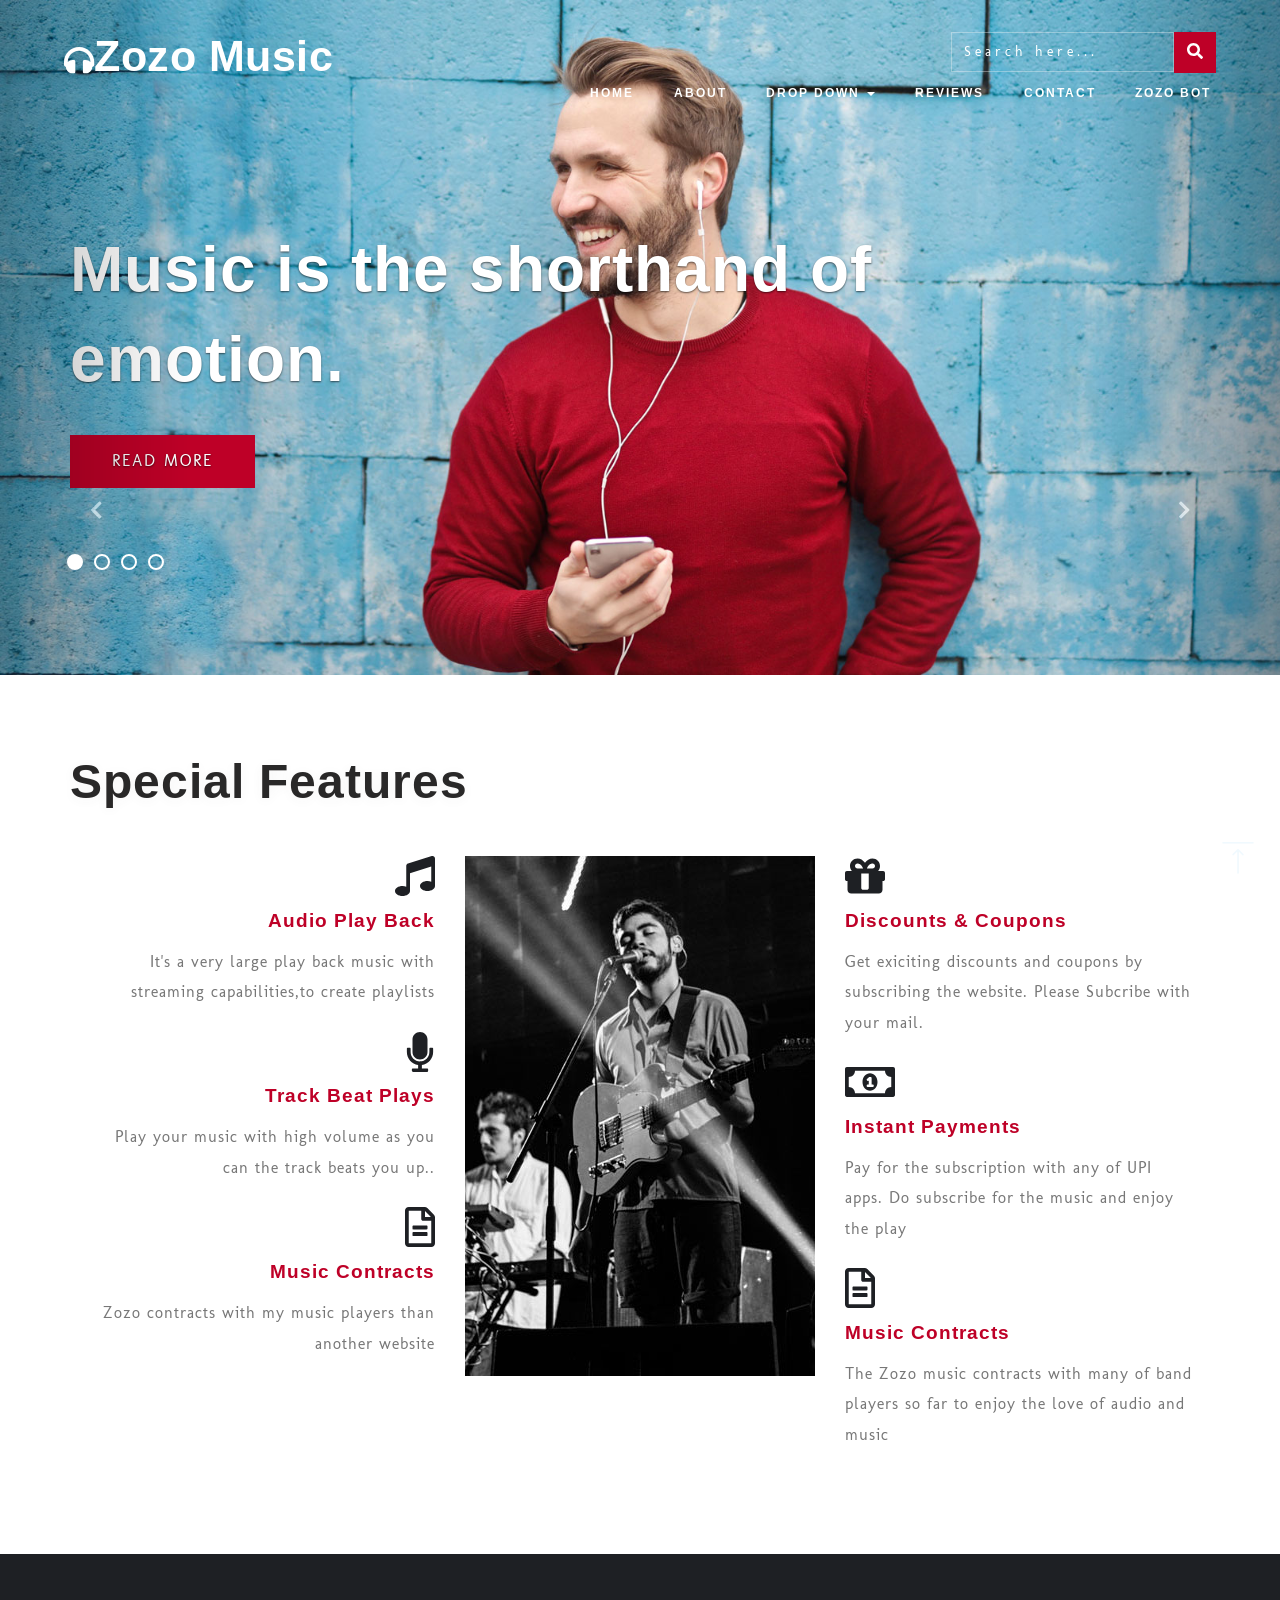
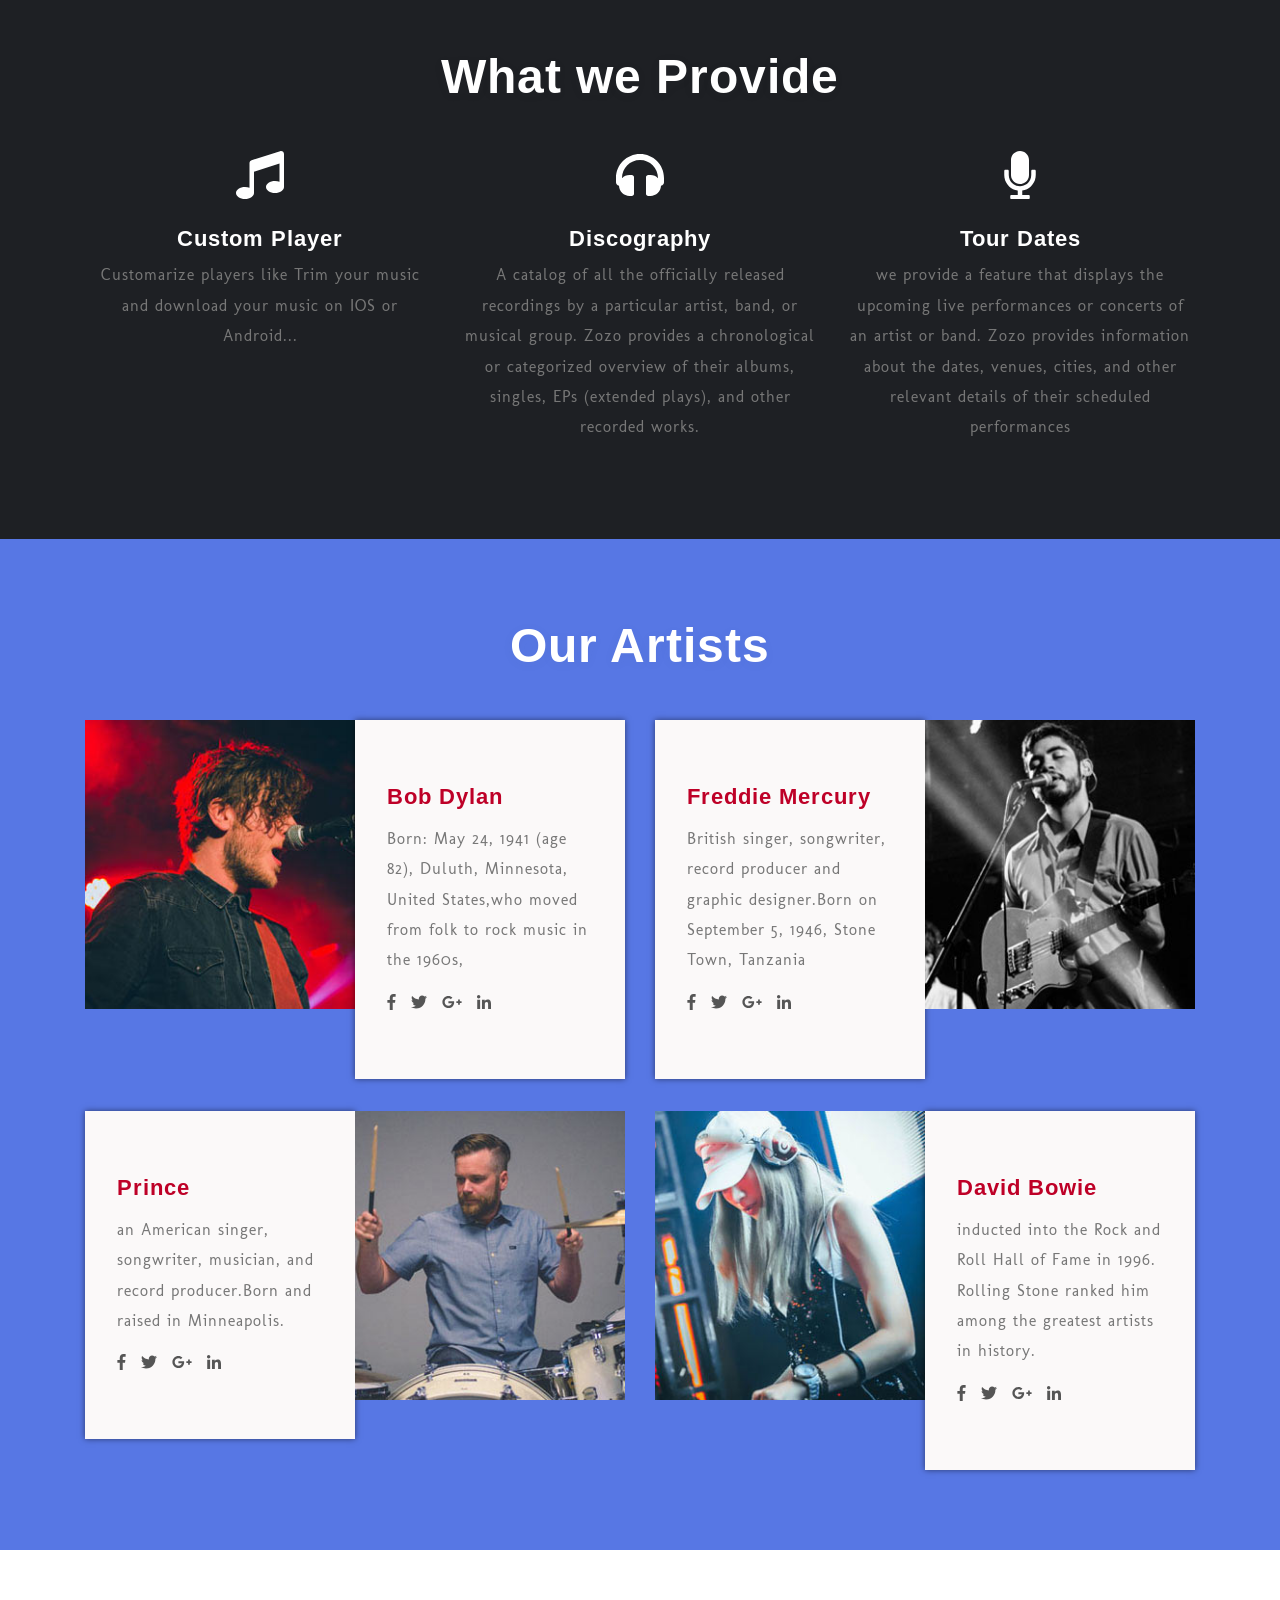
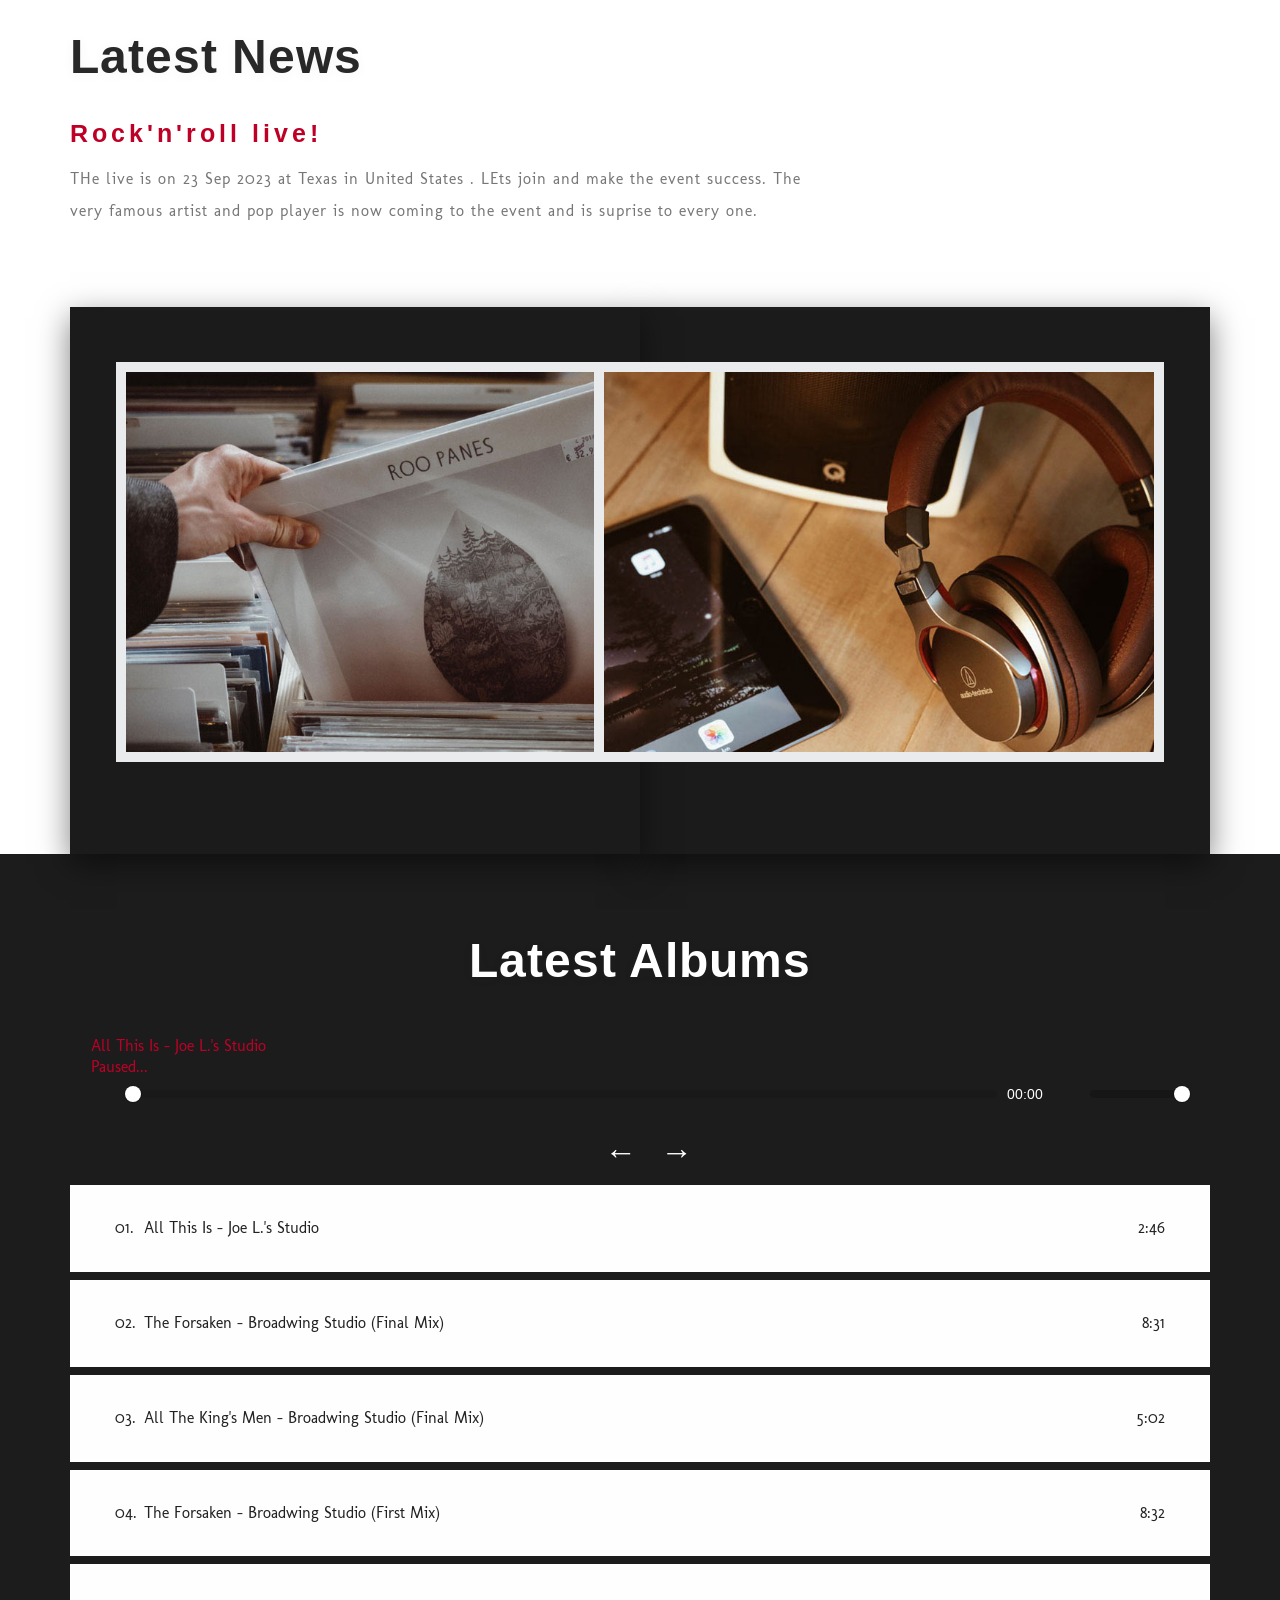
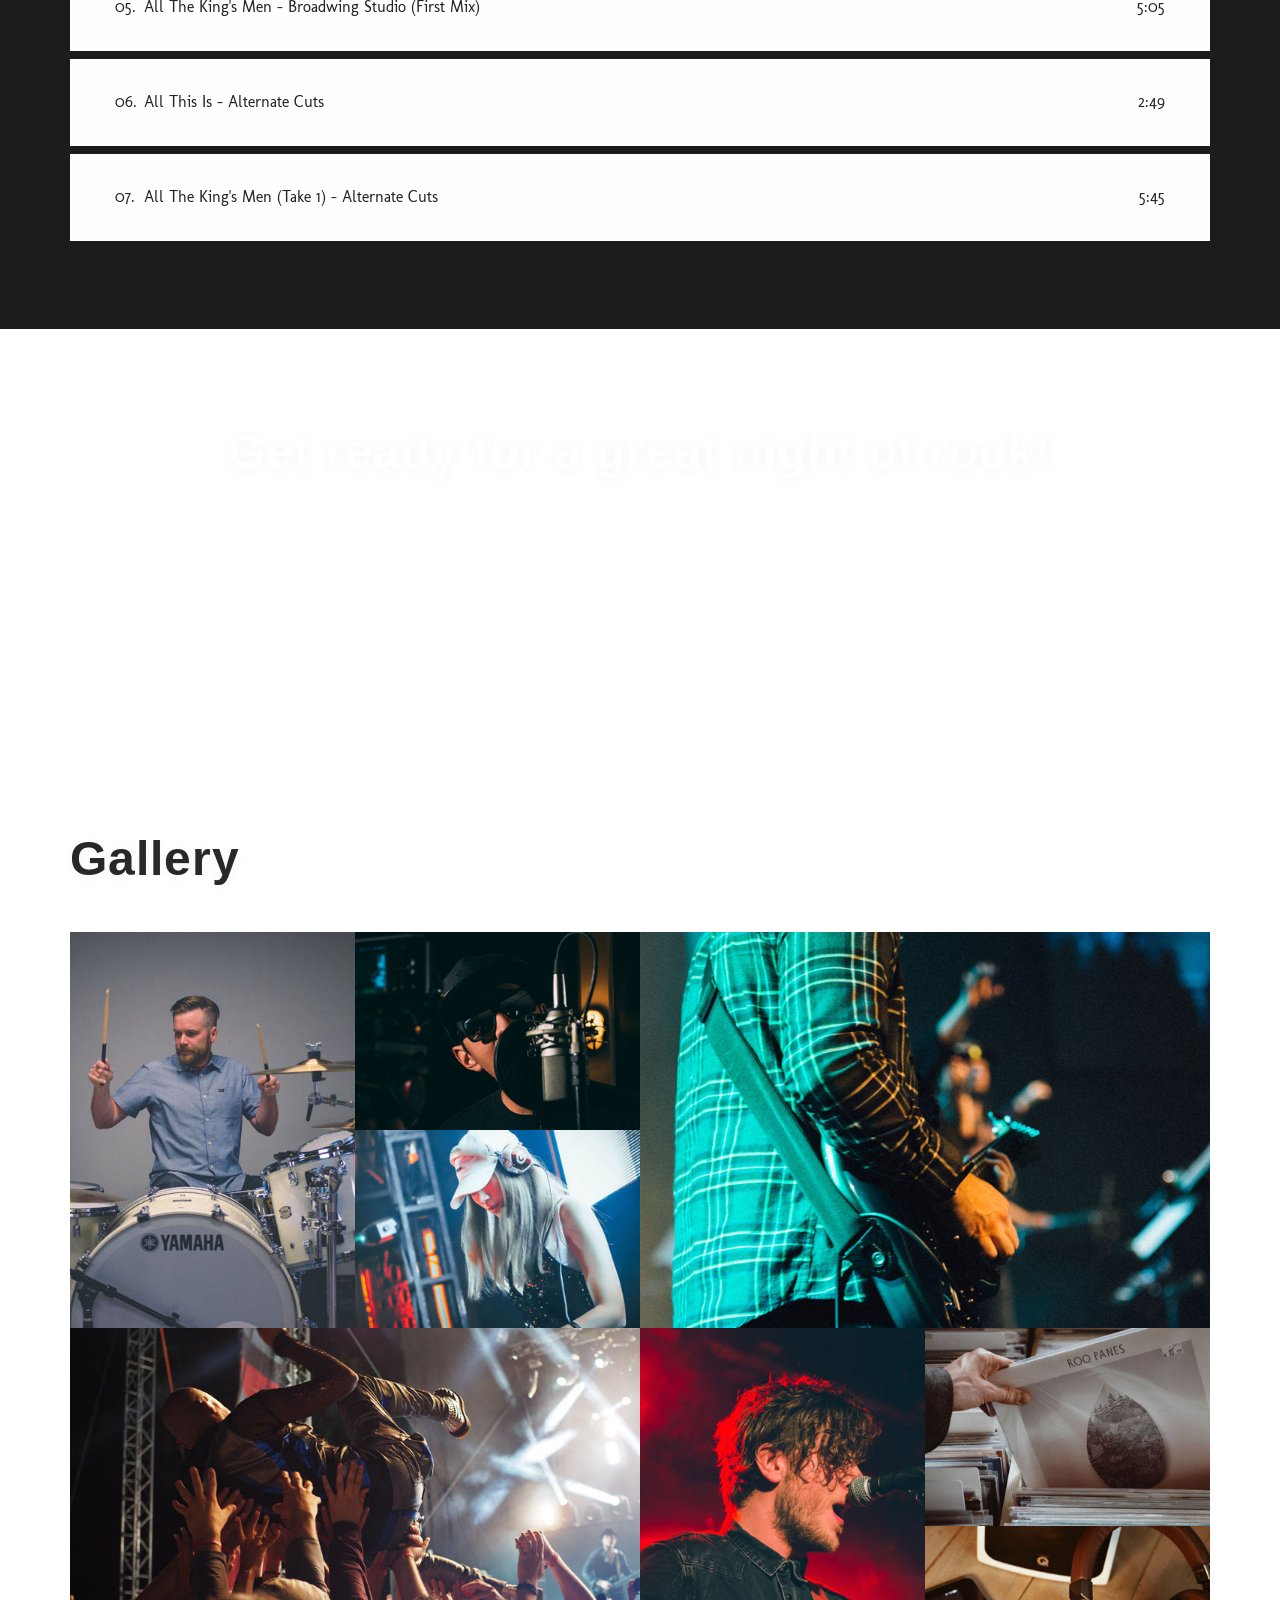
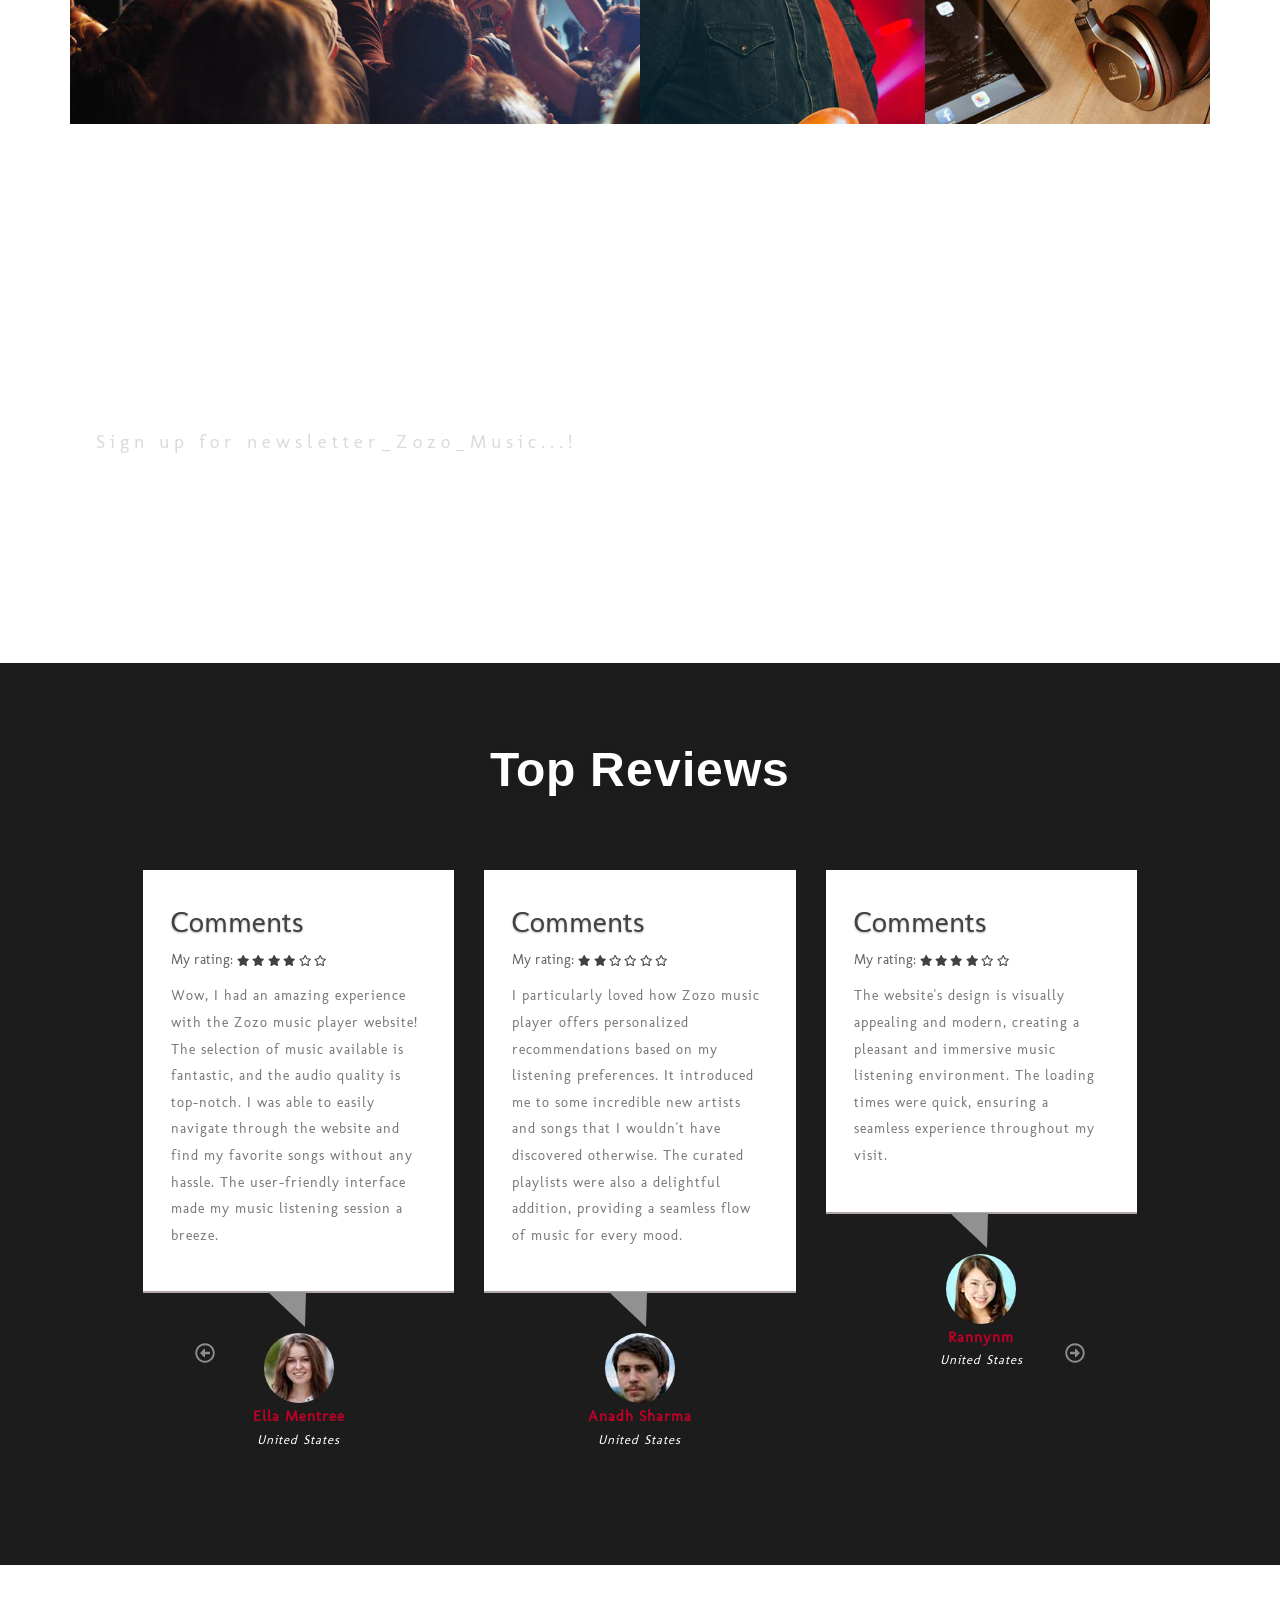
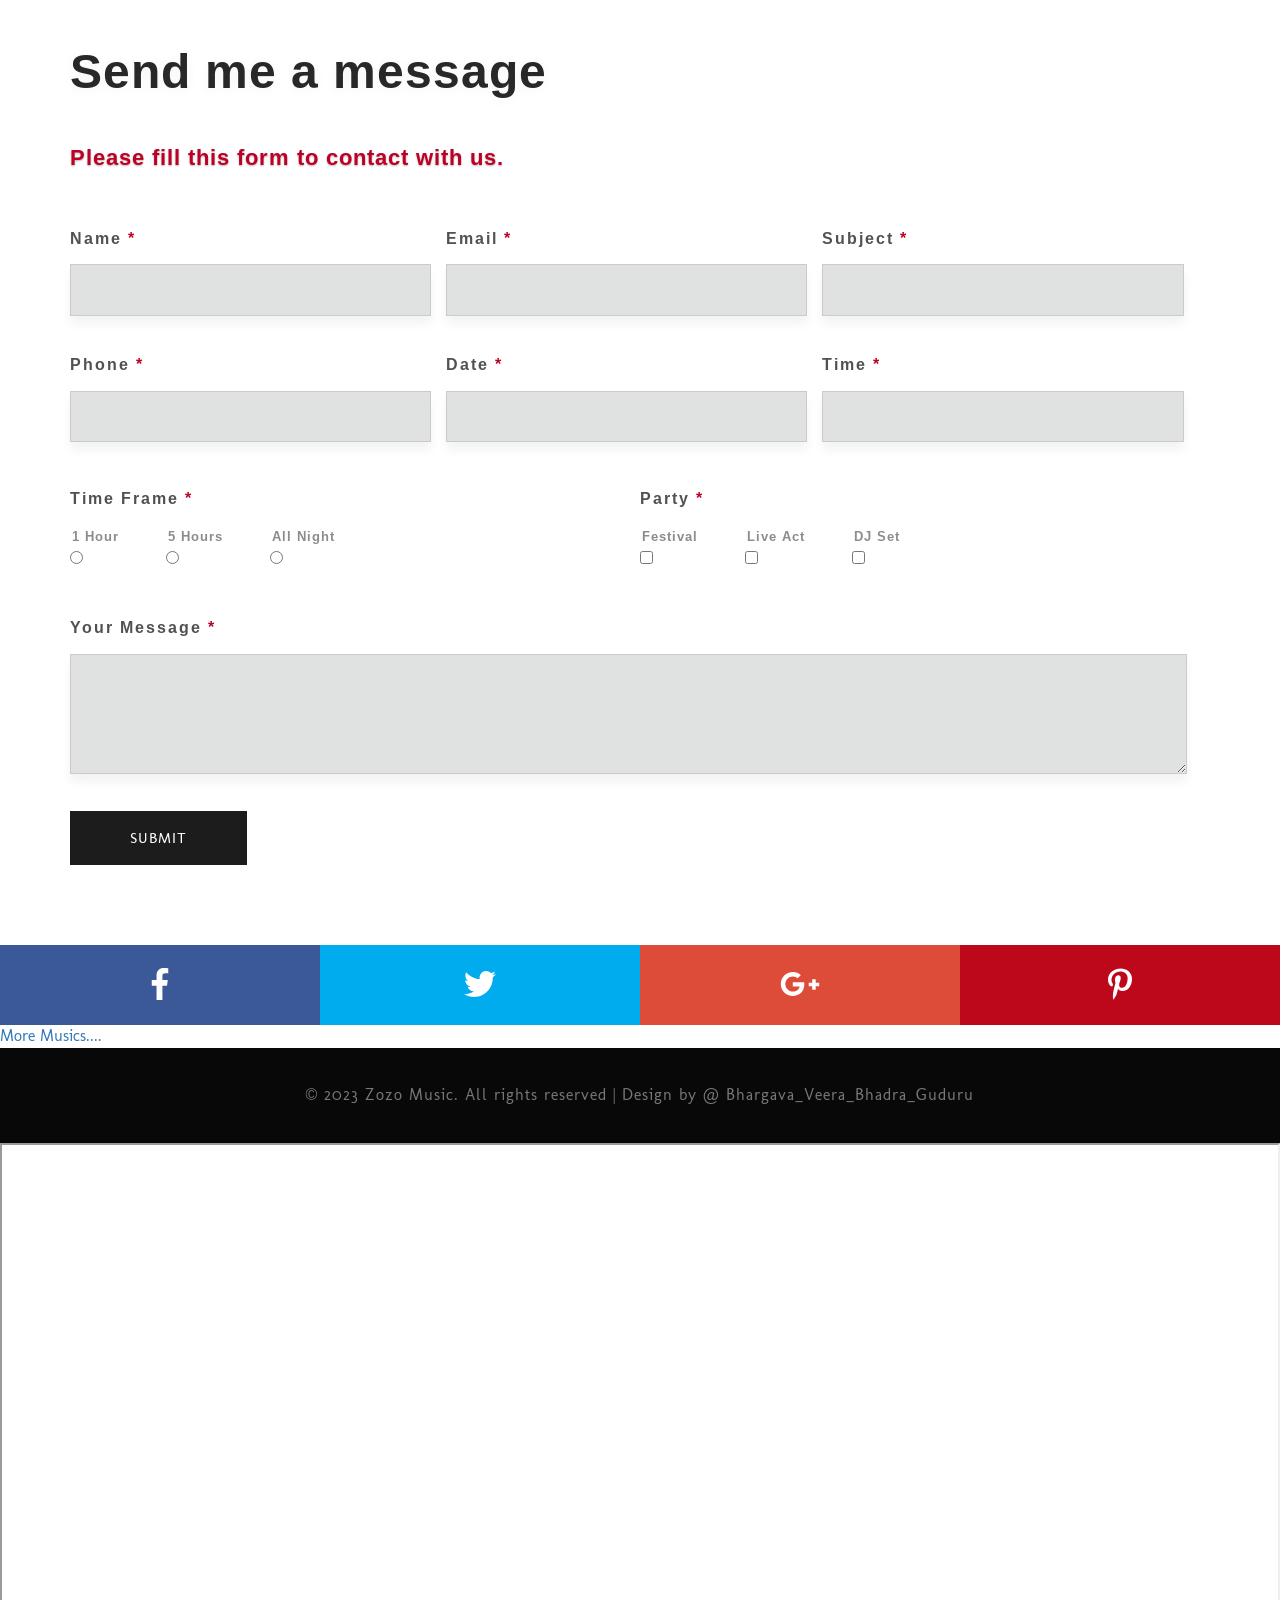
==== commit 5a0410e5: "Update index.html" ====
--- a/index.html
+++ b/index.html
@@ -532,9 +532,6 @@
 						</div>
 					</div>
 				</div>
-				<div>
-					<a href="moremusic.py">More Musics....</a>
-				</div>
 			</div>
 
 		</div>
@@ -1017,6 +1014,9 @@
 
 			<div class="clearfix"></div>
 		</div>
+	</div>
+	<div>
+		<a href="moremusic.py">More Musics....</a>
 	</div>
 	<!-- //footer -->
 	<div class="cpy-right-agile-w3ls">
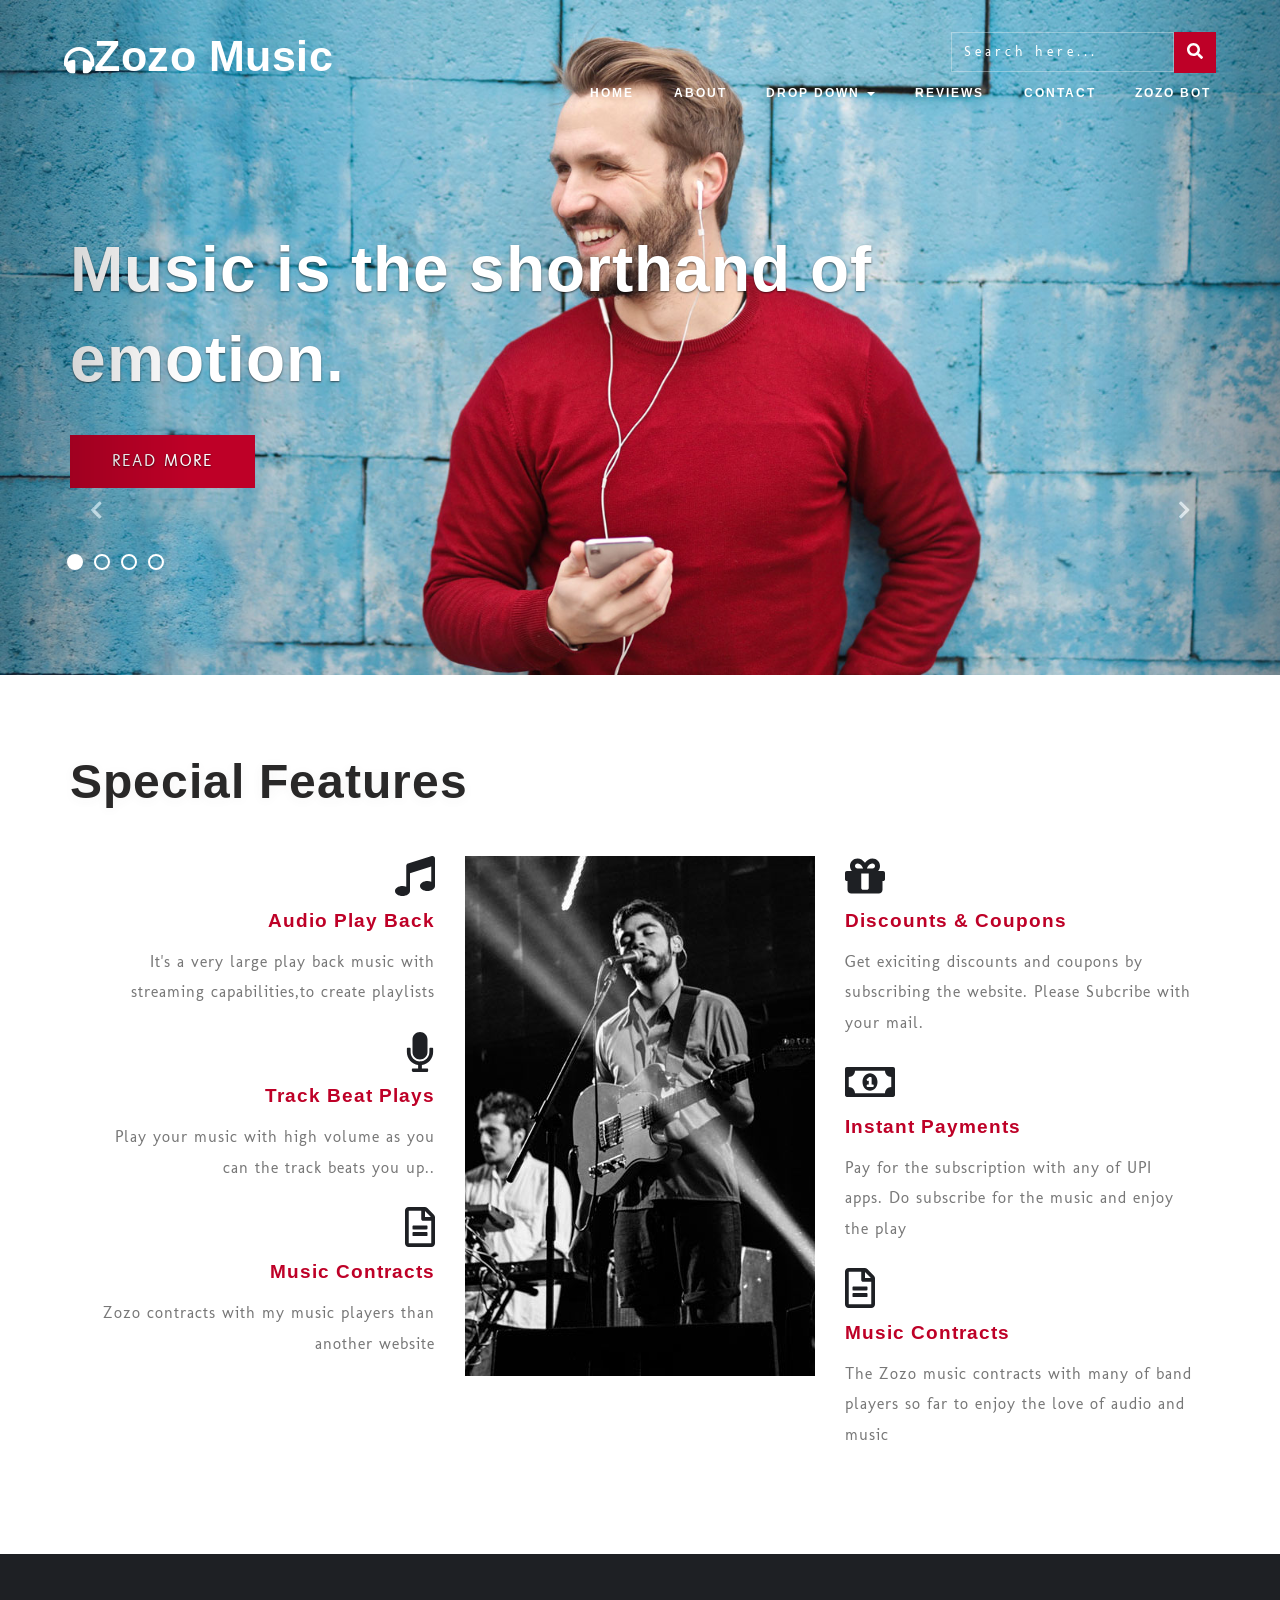
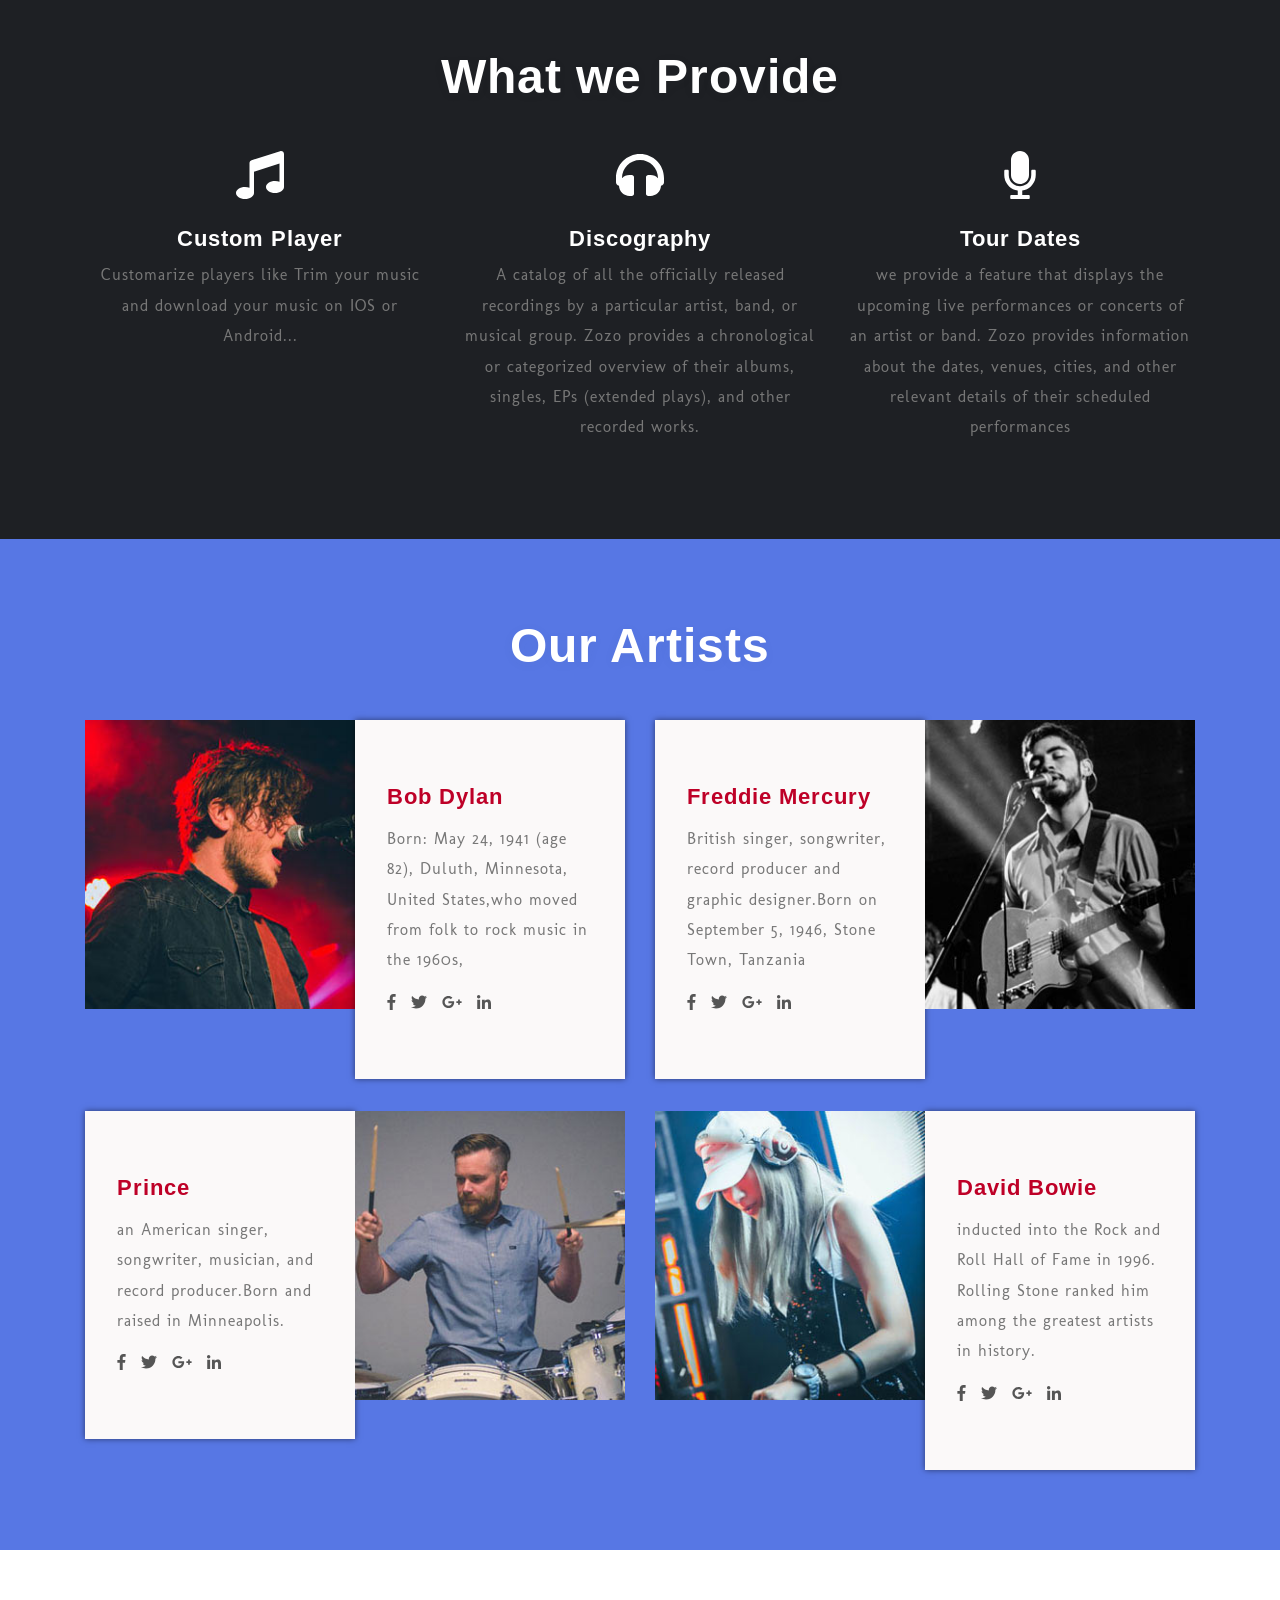
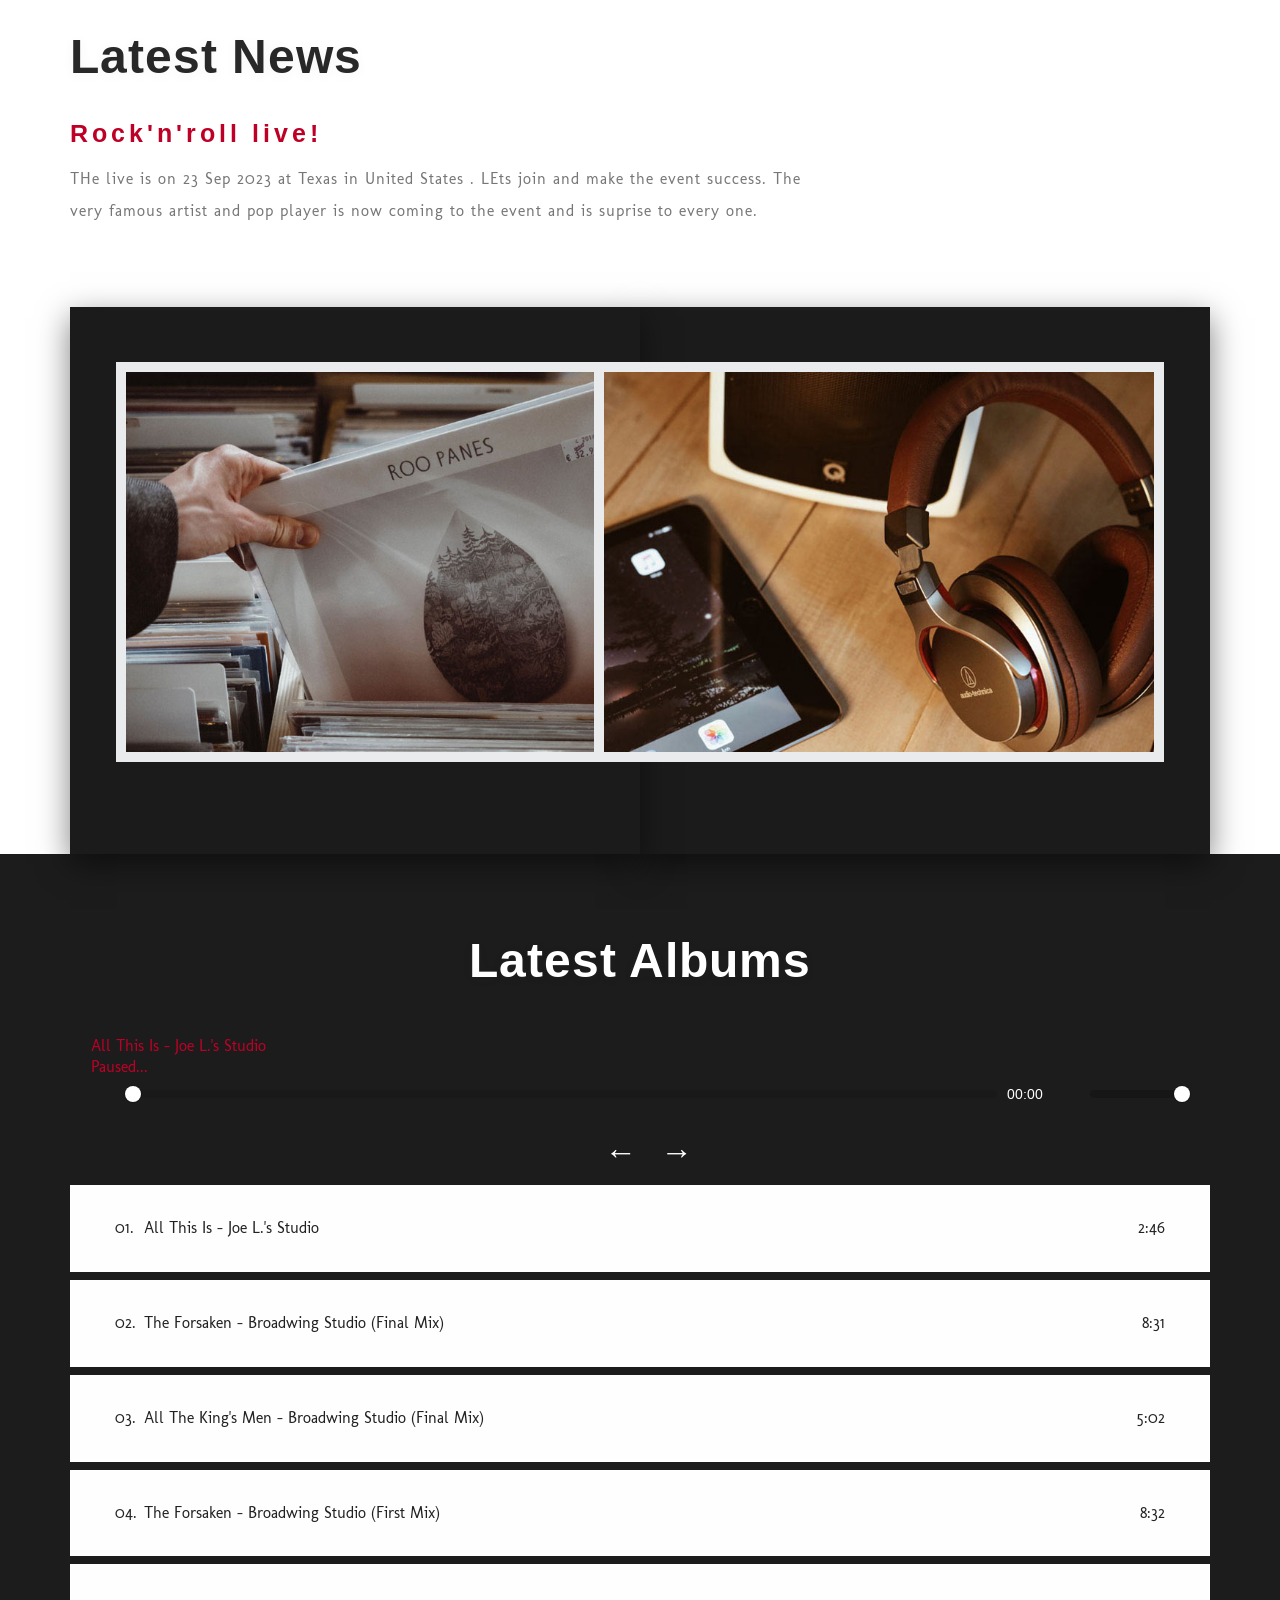
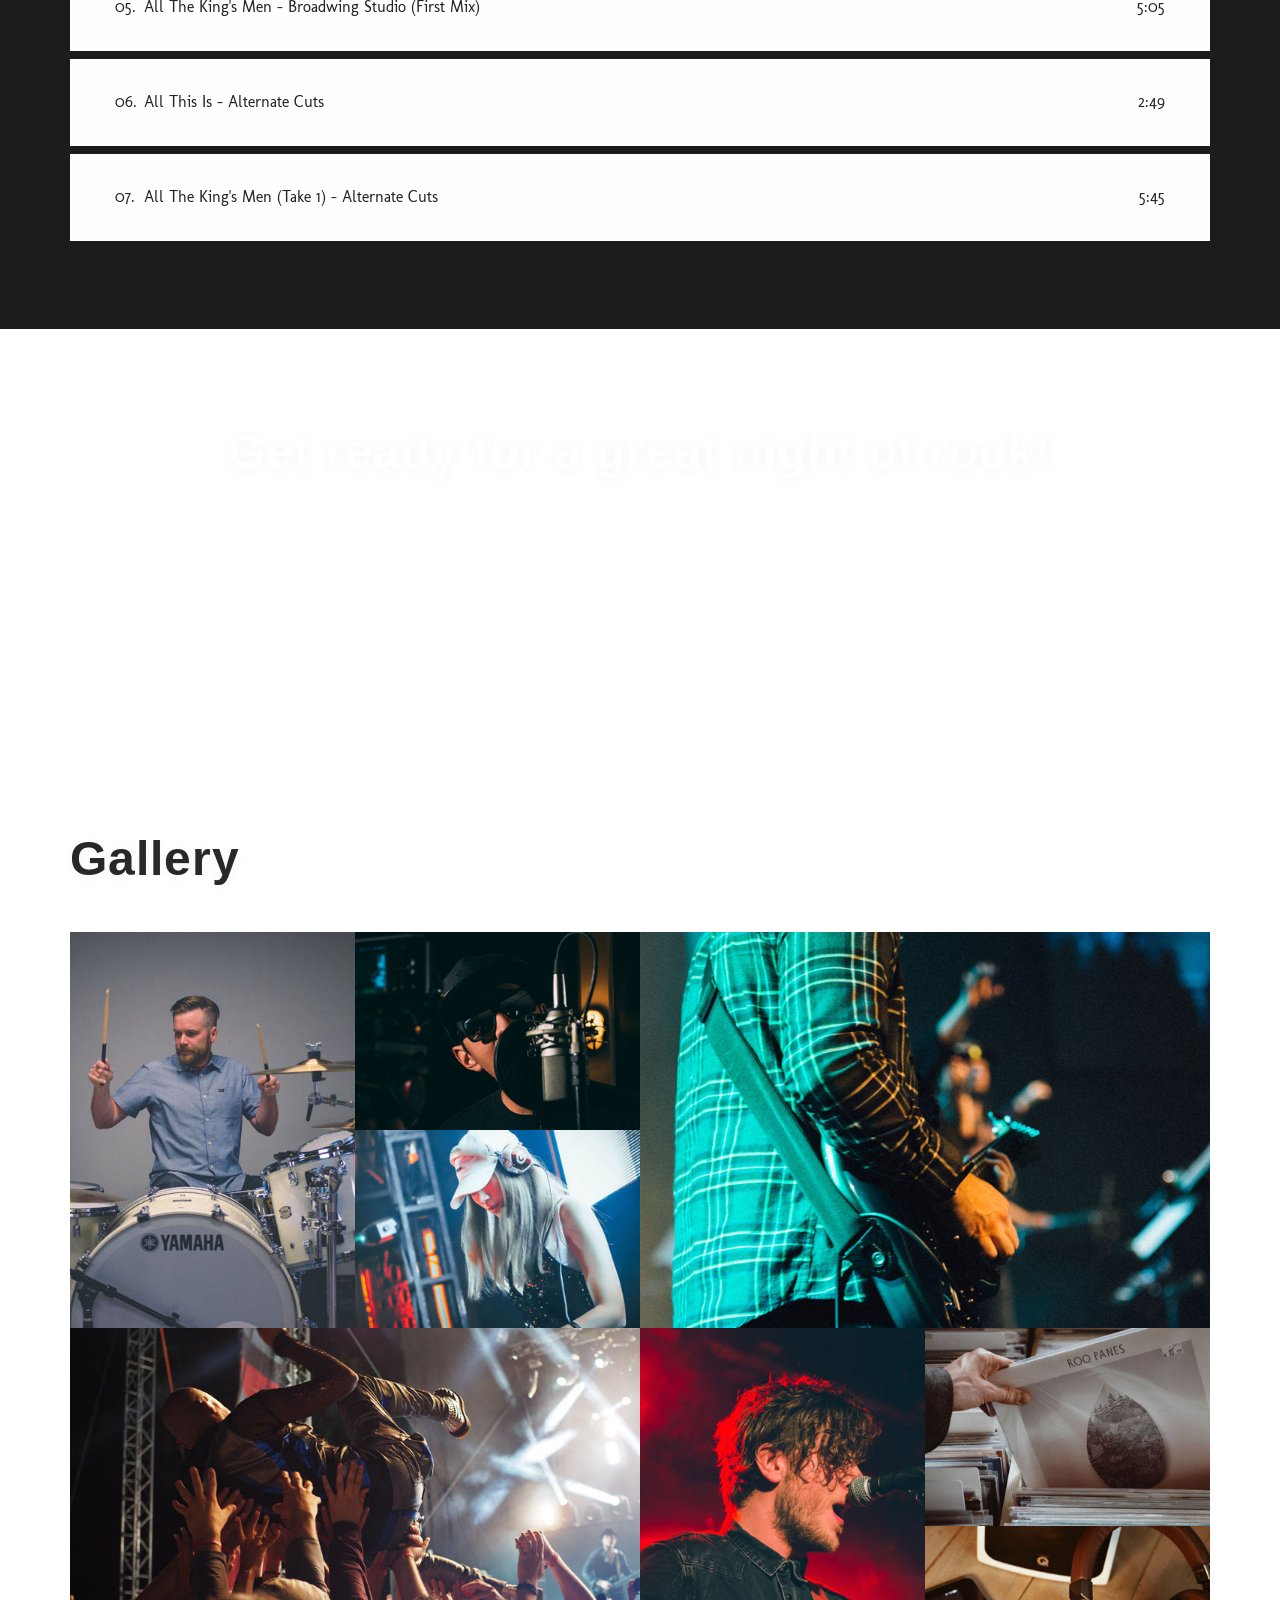
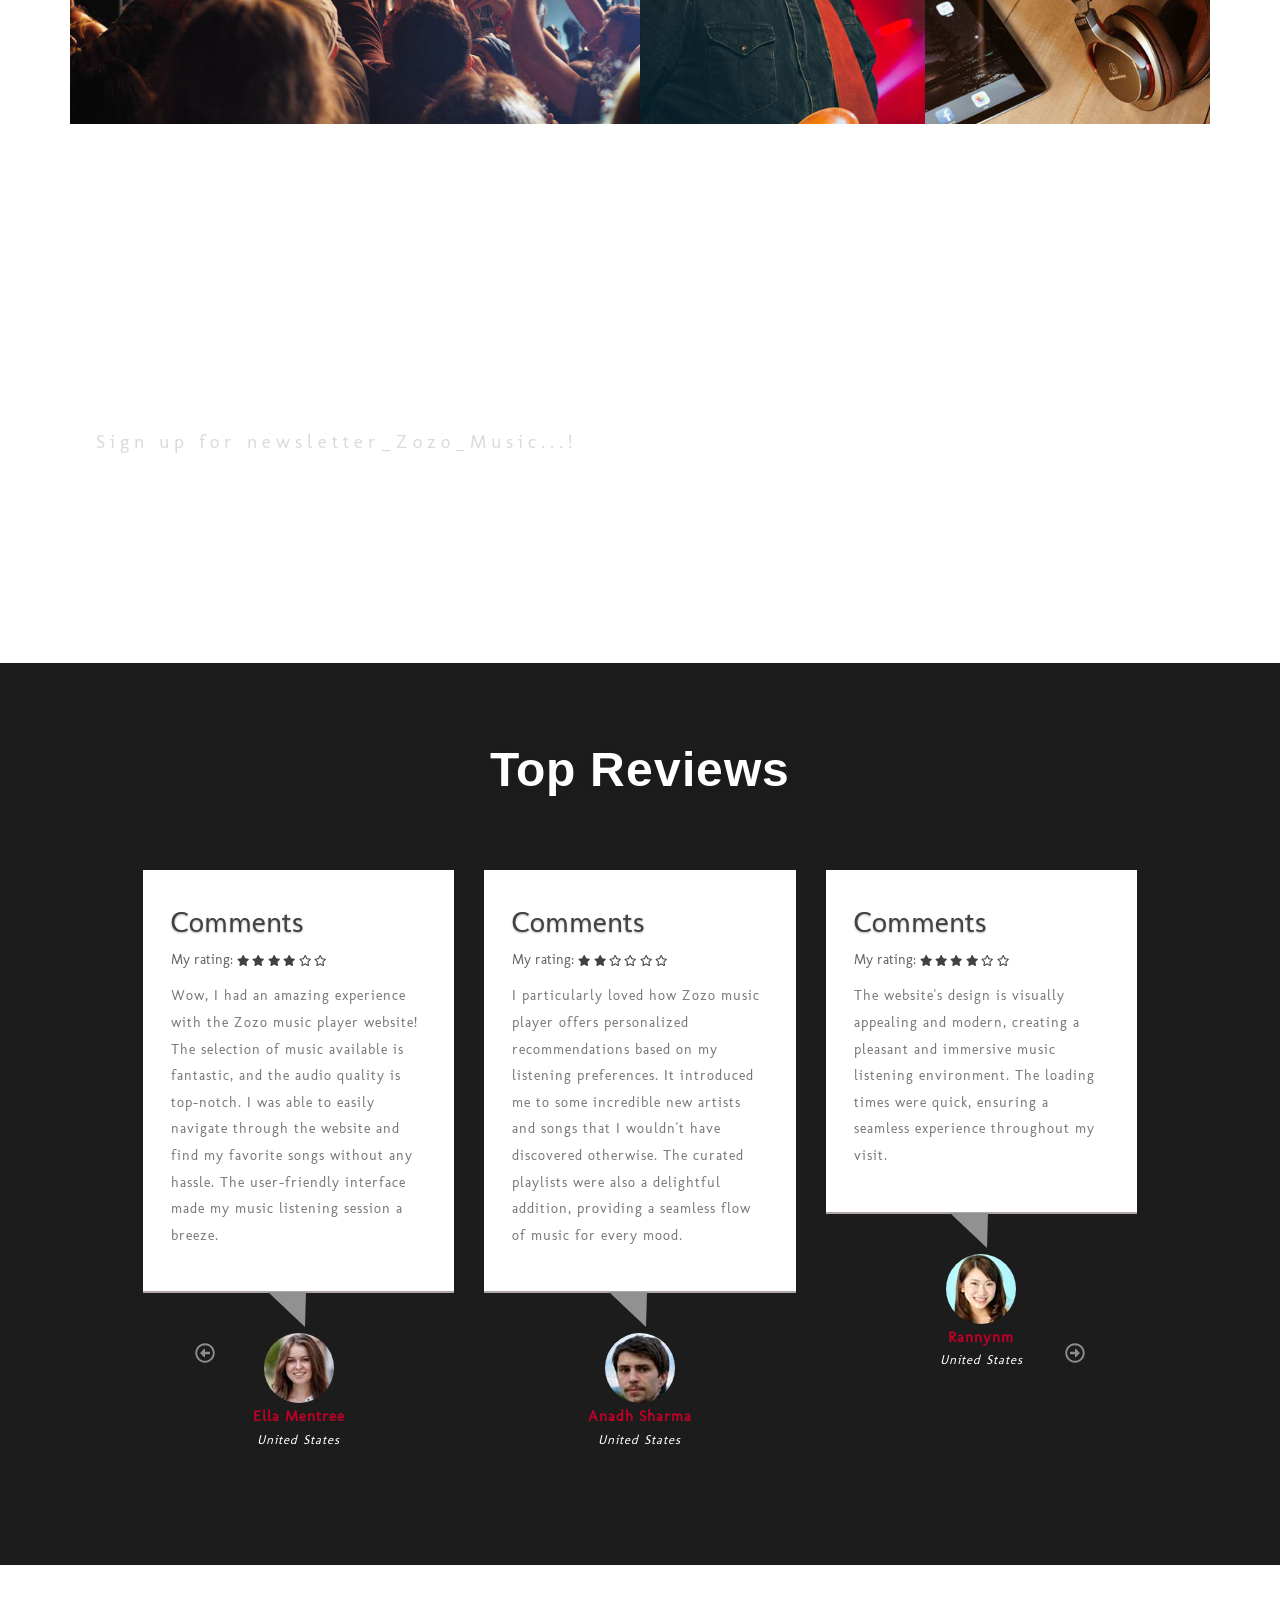
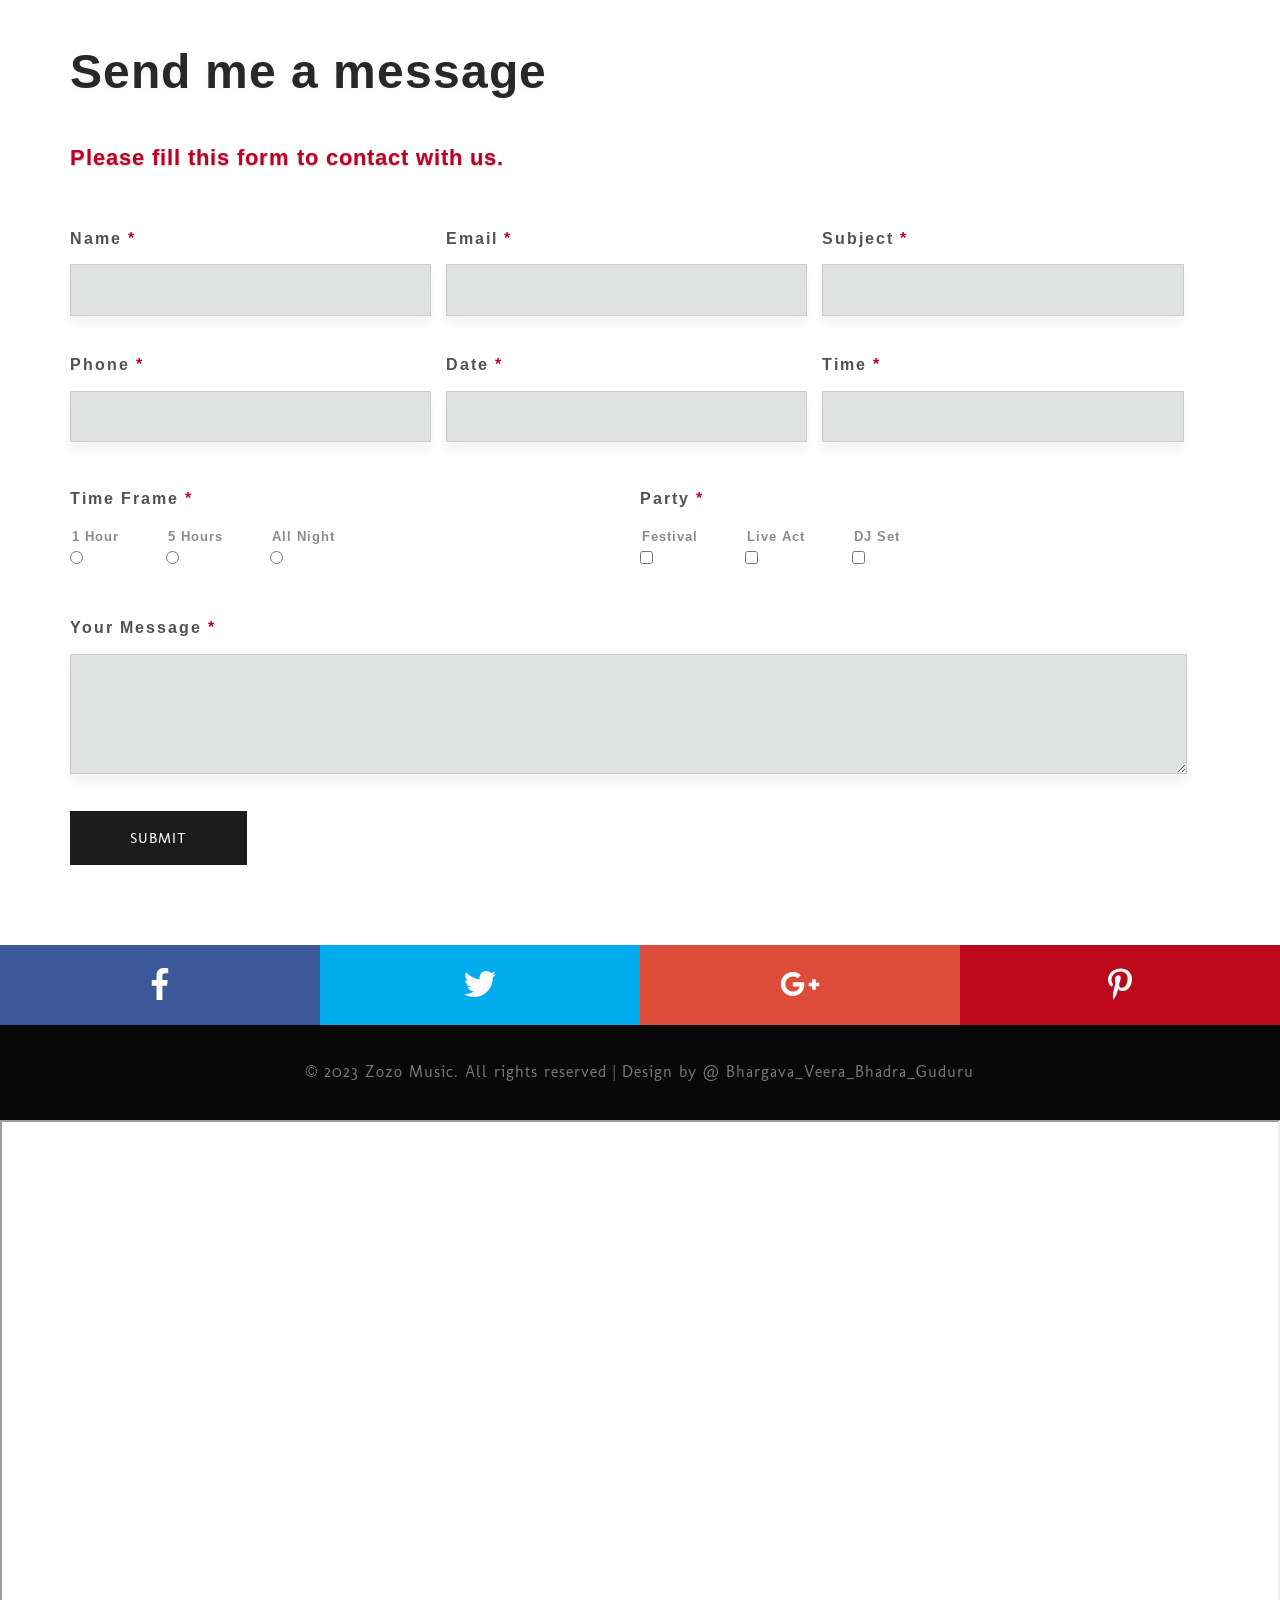
==== commit 221c905a: "Update index.html" ====
--- a/index.html
+++ b/index.html
@@ -92,6 +92,9 @@
 								 <li>
 									<a href="#Signin" class="scroll">Sign-in</a>
 								</li>
+								<li>
+									<a href="moremusic.py">More Musics....</a>
+								</li>
 							</ul>
 						</li>
 						<li>
@@ -1014,9 +1017,6 @@
 
 			<div class="clearfix"></div>
 		</div>
-	</div>
-	<div>
-		<a href="moremusic.py">More Musics....</a>
 	</div>
 	<!-- //footer -->
 	<div class="cpy-right-agile-w3ls">
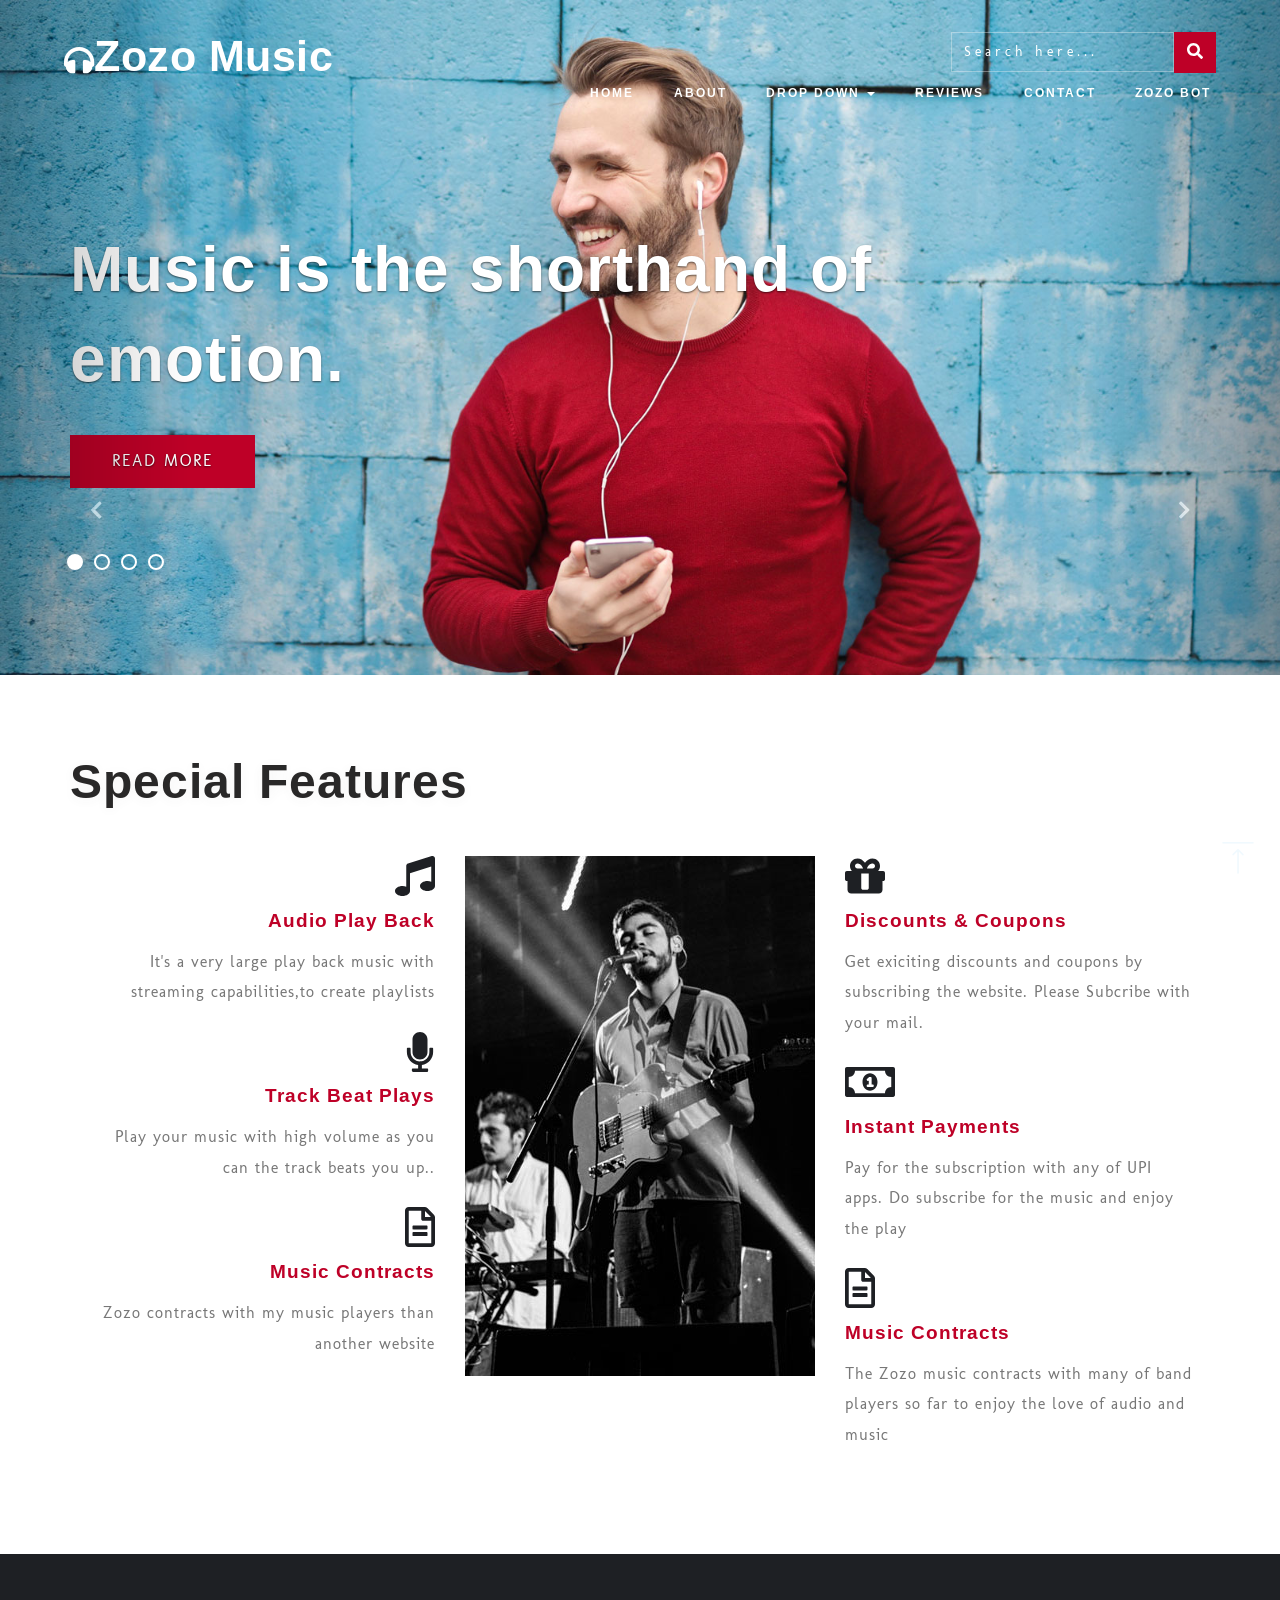
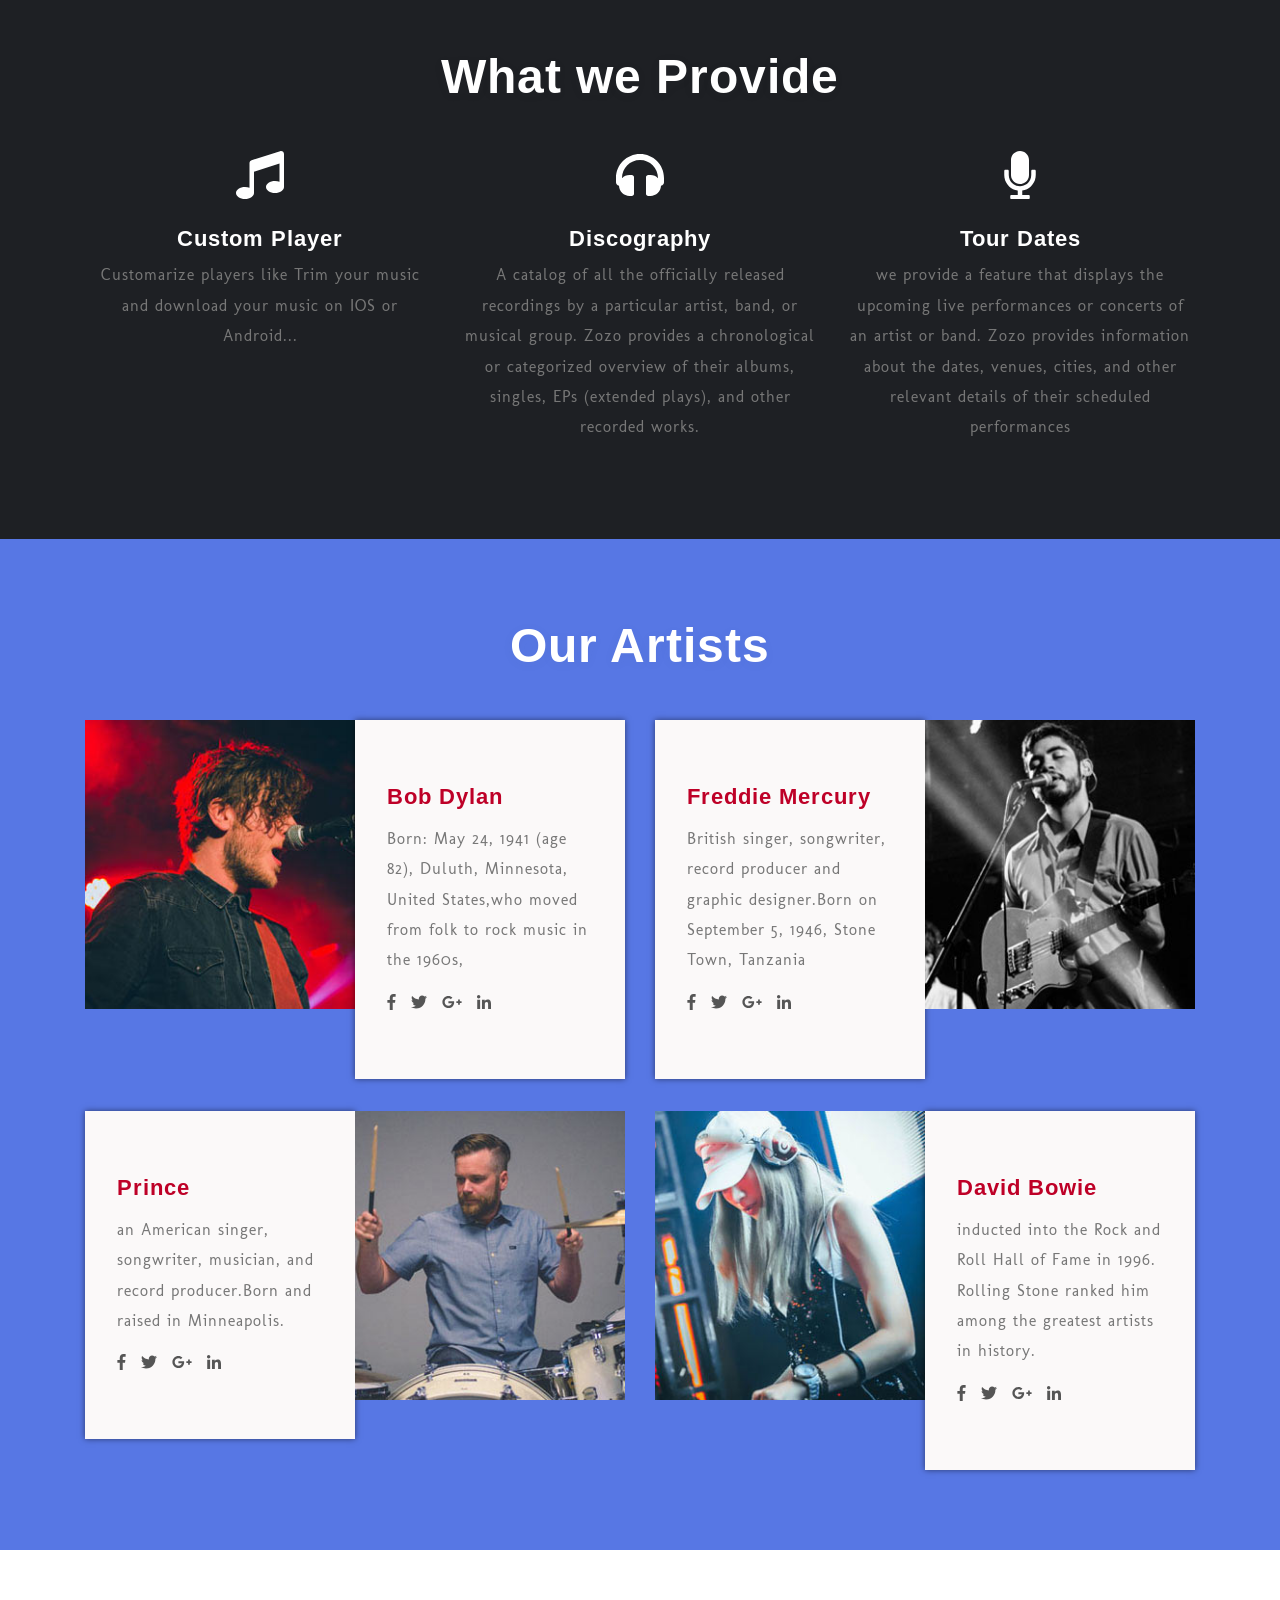
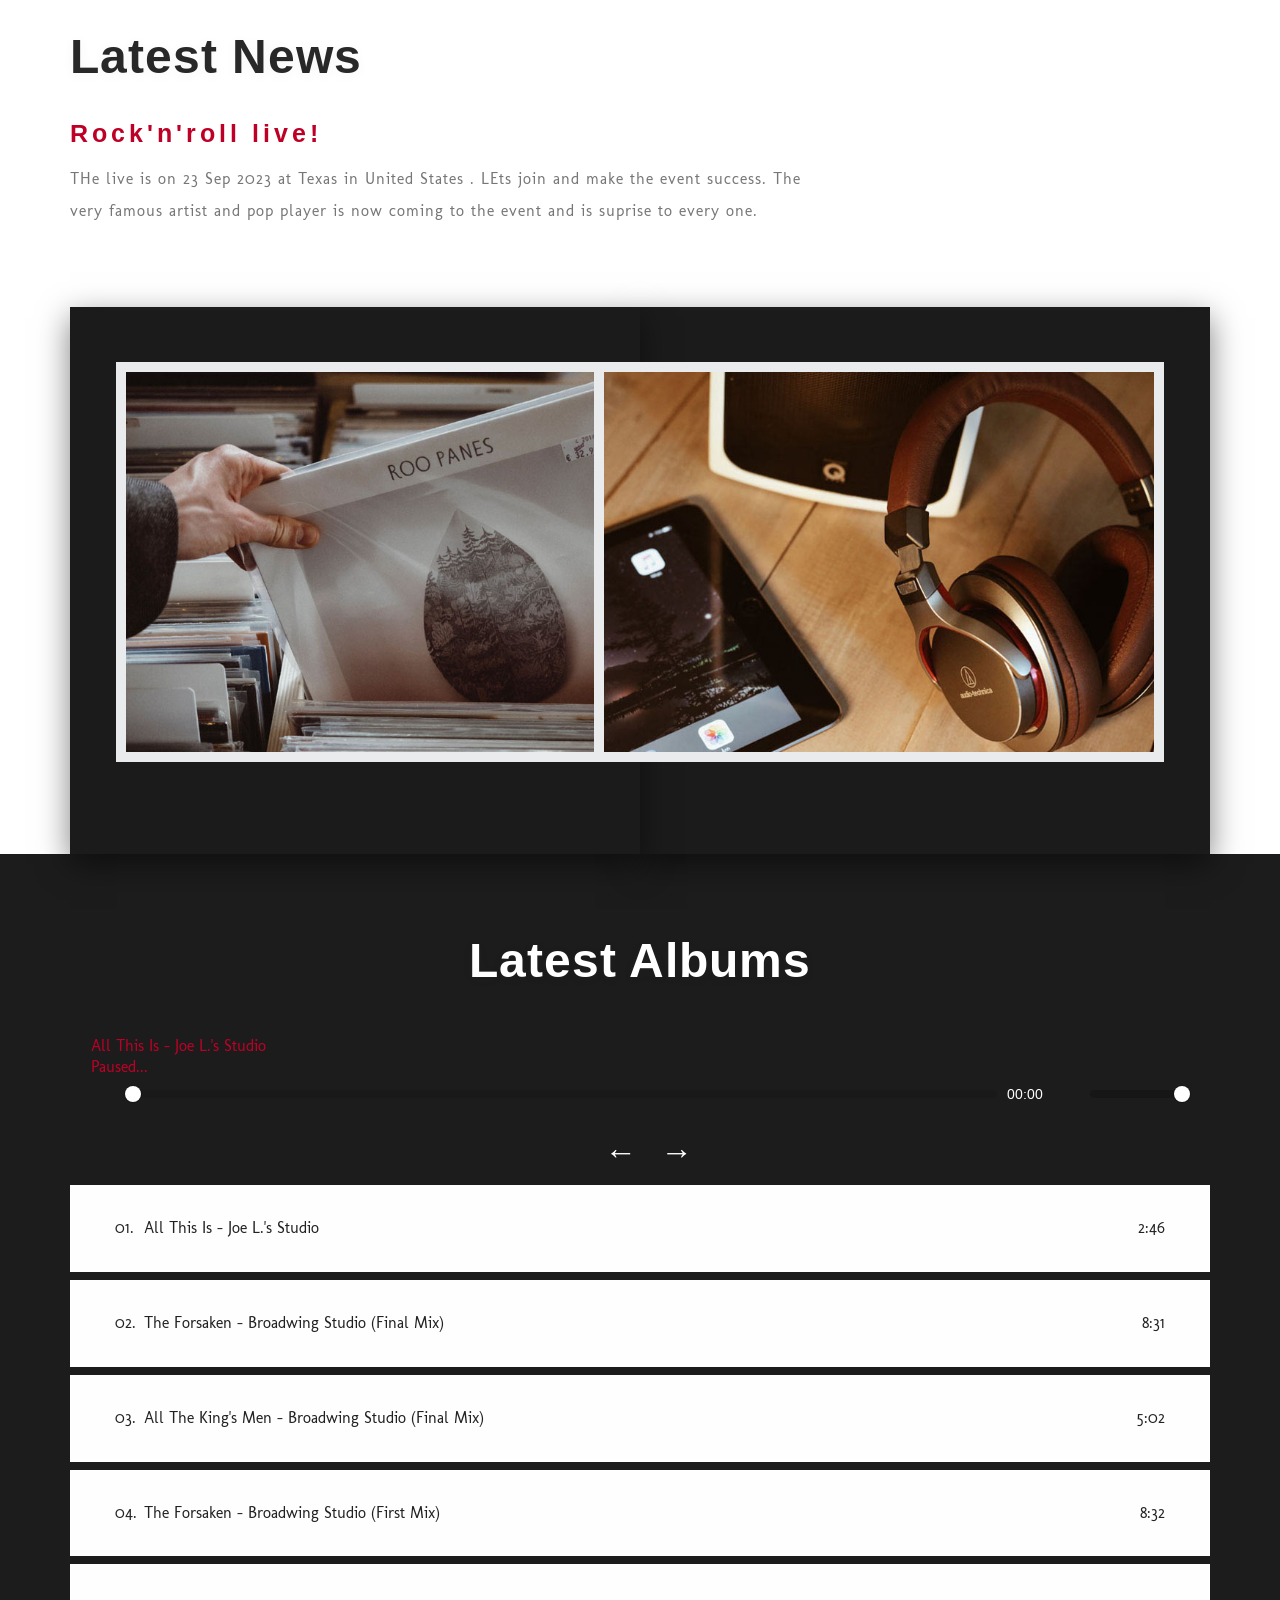
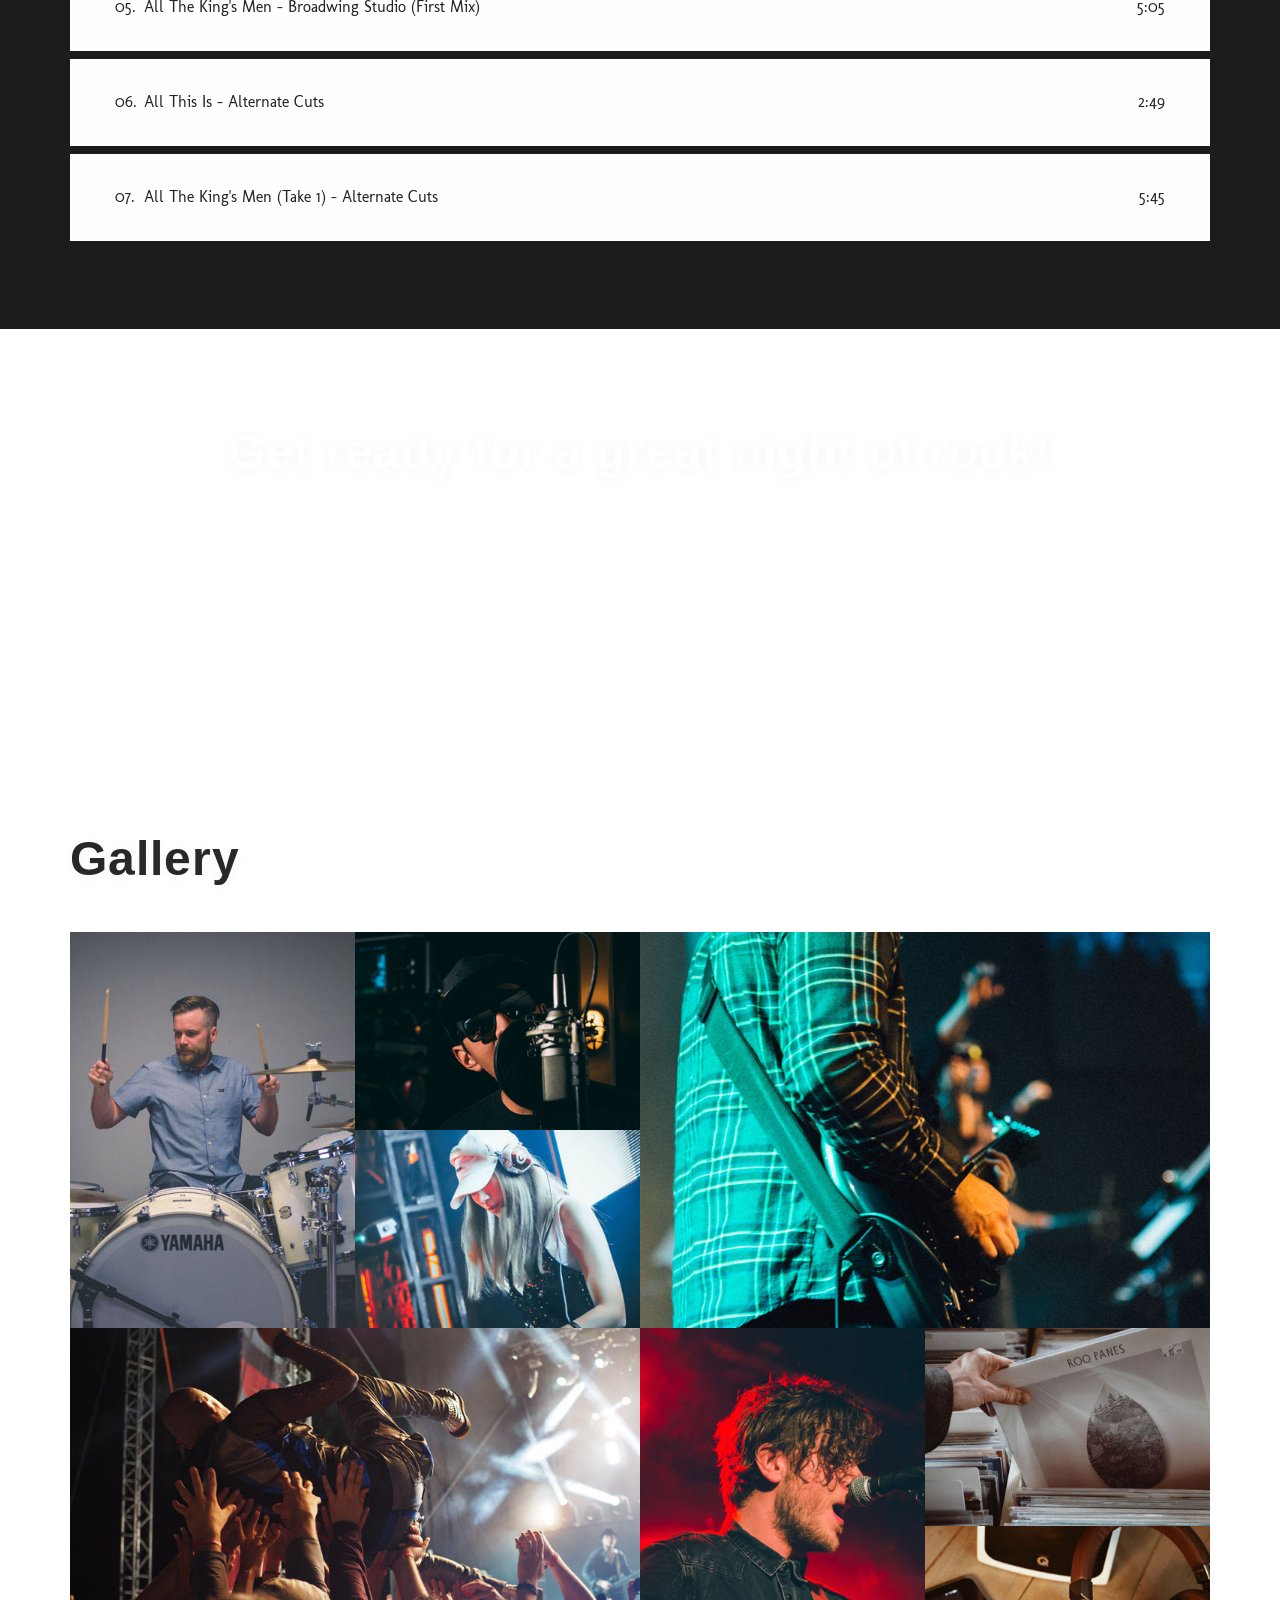
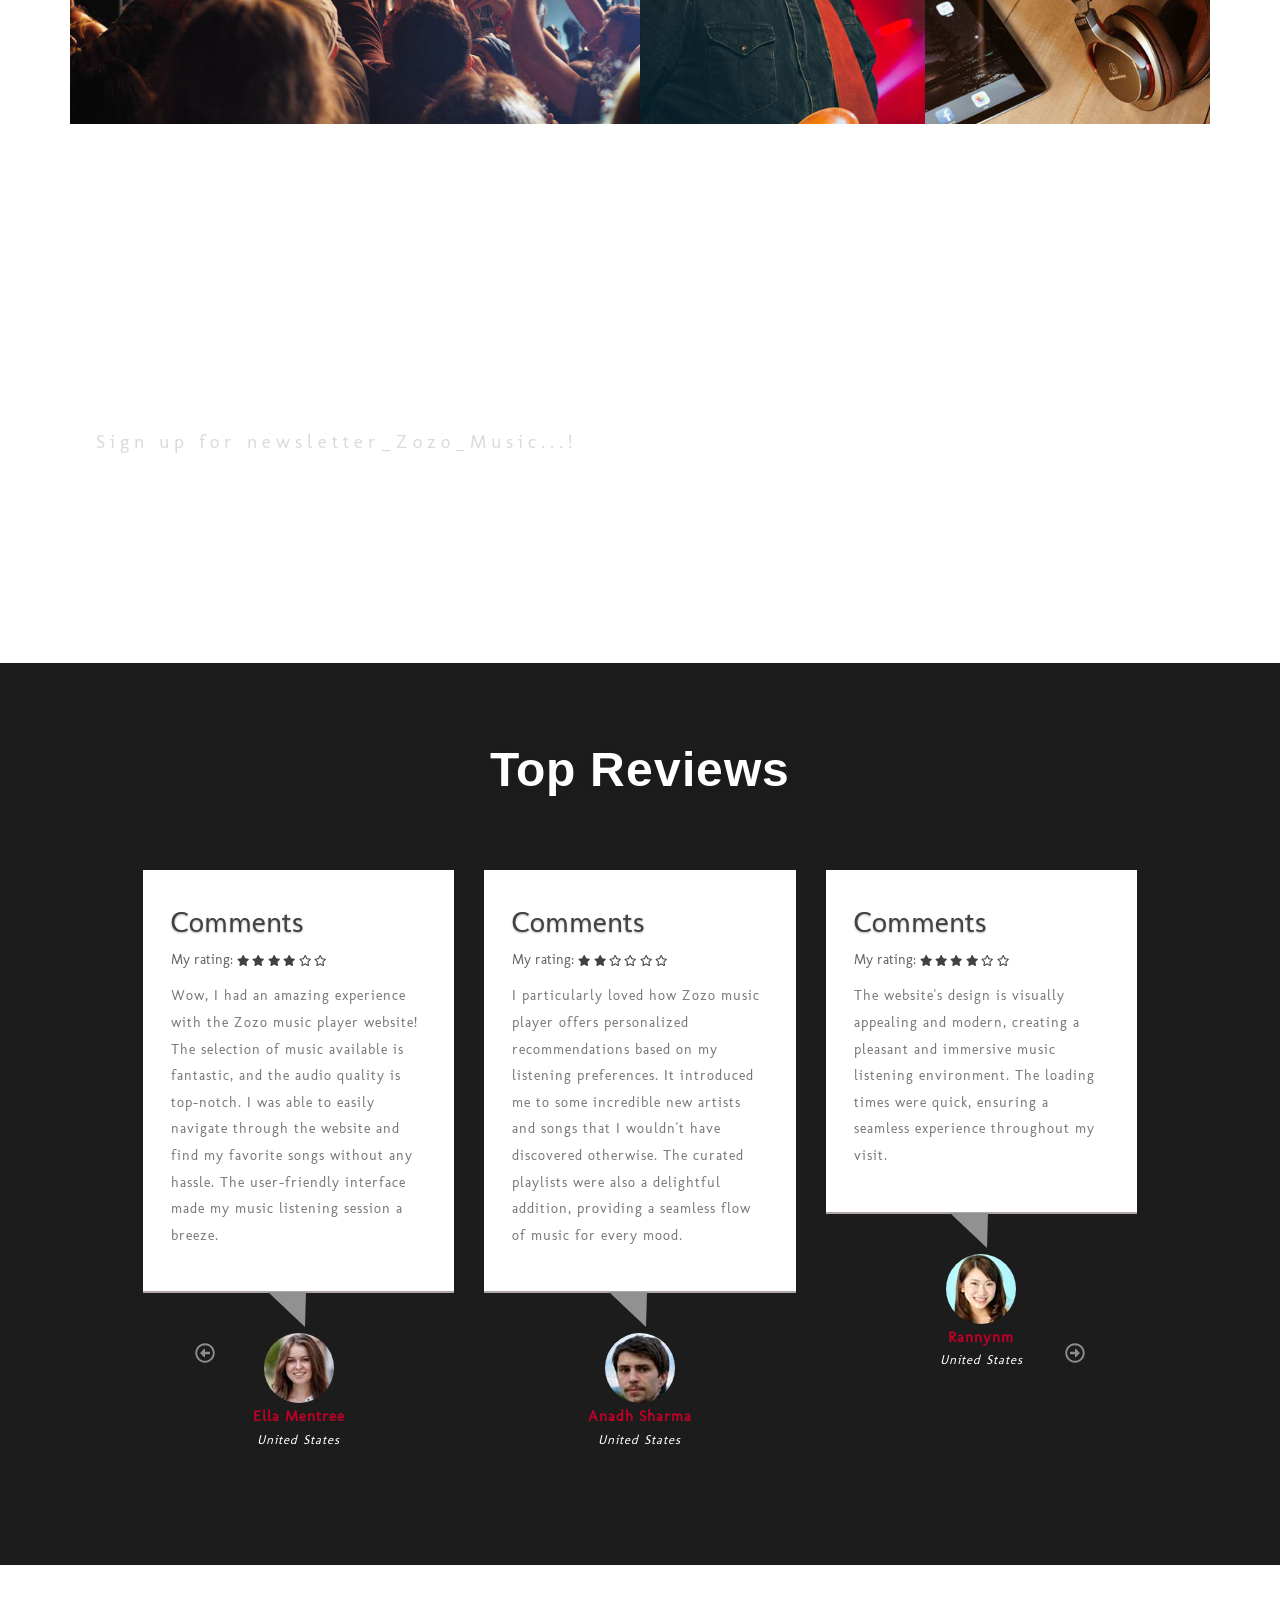
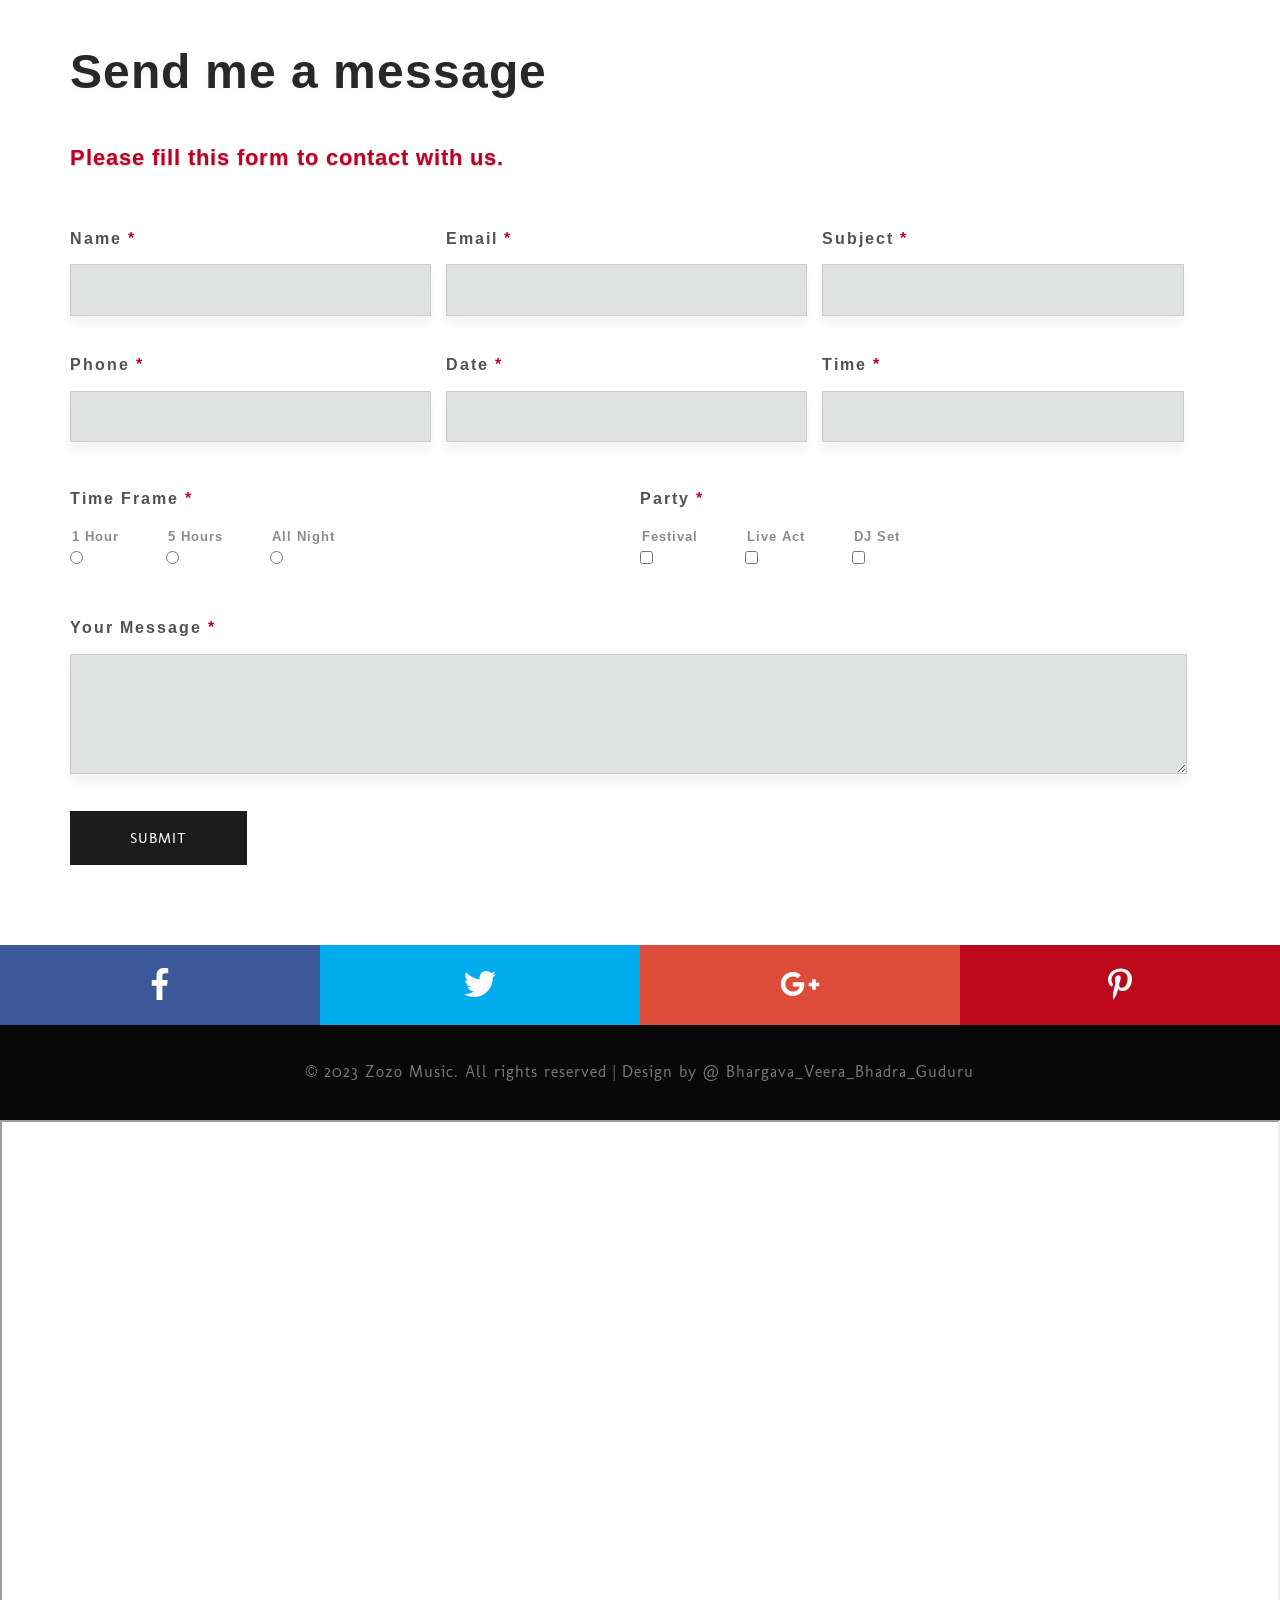
==== commit 6107b916: "Update index.html" ====
--- a/index.html
+++ b/index.html
@@ -89,11 +89,8 @@
 								<li>
 									<a href="#team" class="scroll">Artists</a>
 								</li>
-								 <li>
-									<a href="#Signin" class="scroll">Sign-in</a>
-								</li>
 								<li>
-									<a href="moremusic.py">More Musics....</a>
+									<a href="playlist.html">More Musics....</a>
 								</li>
 							</ul>
 						</li>
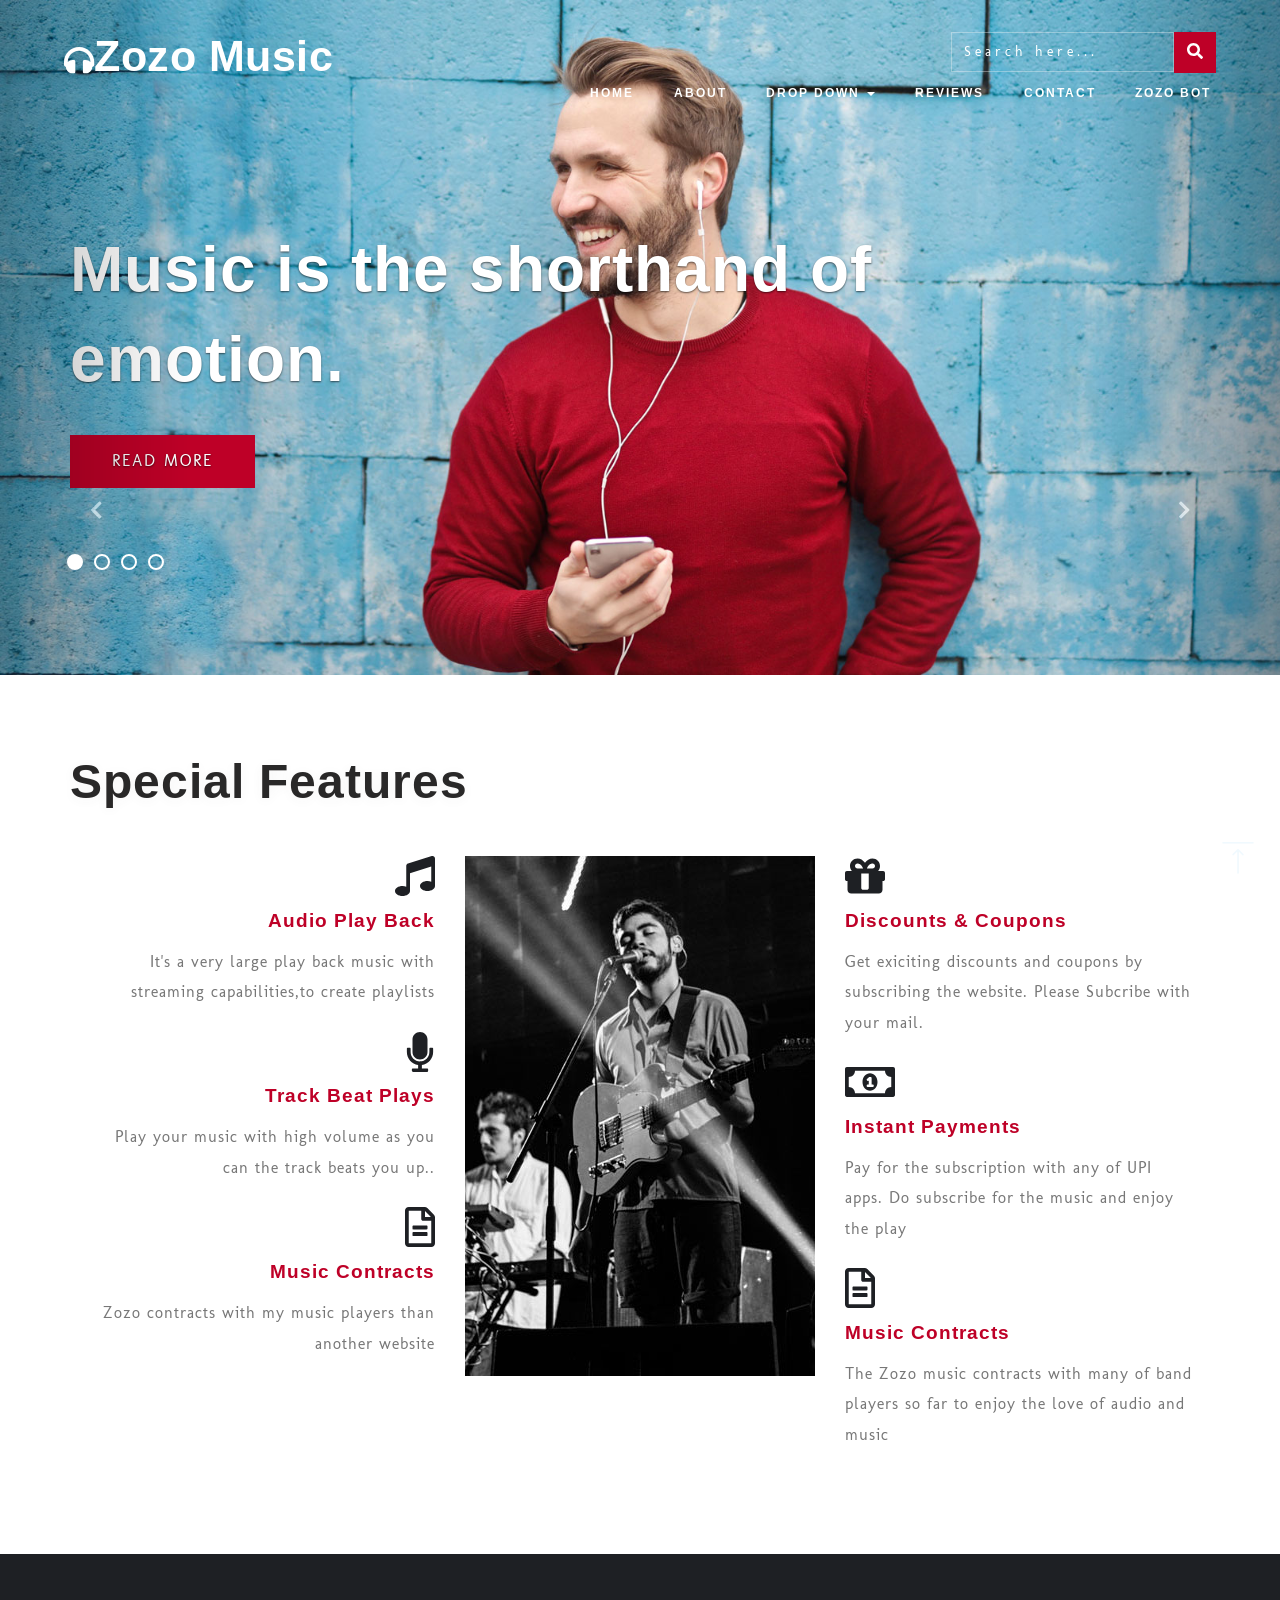
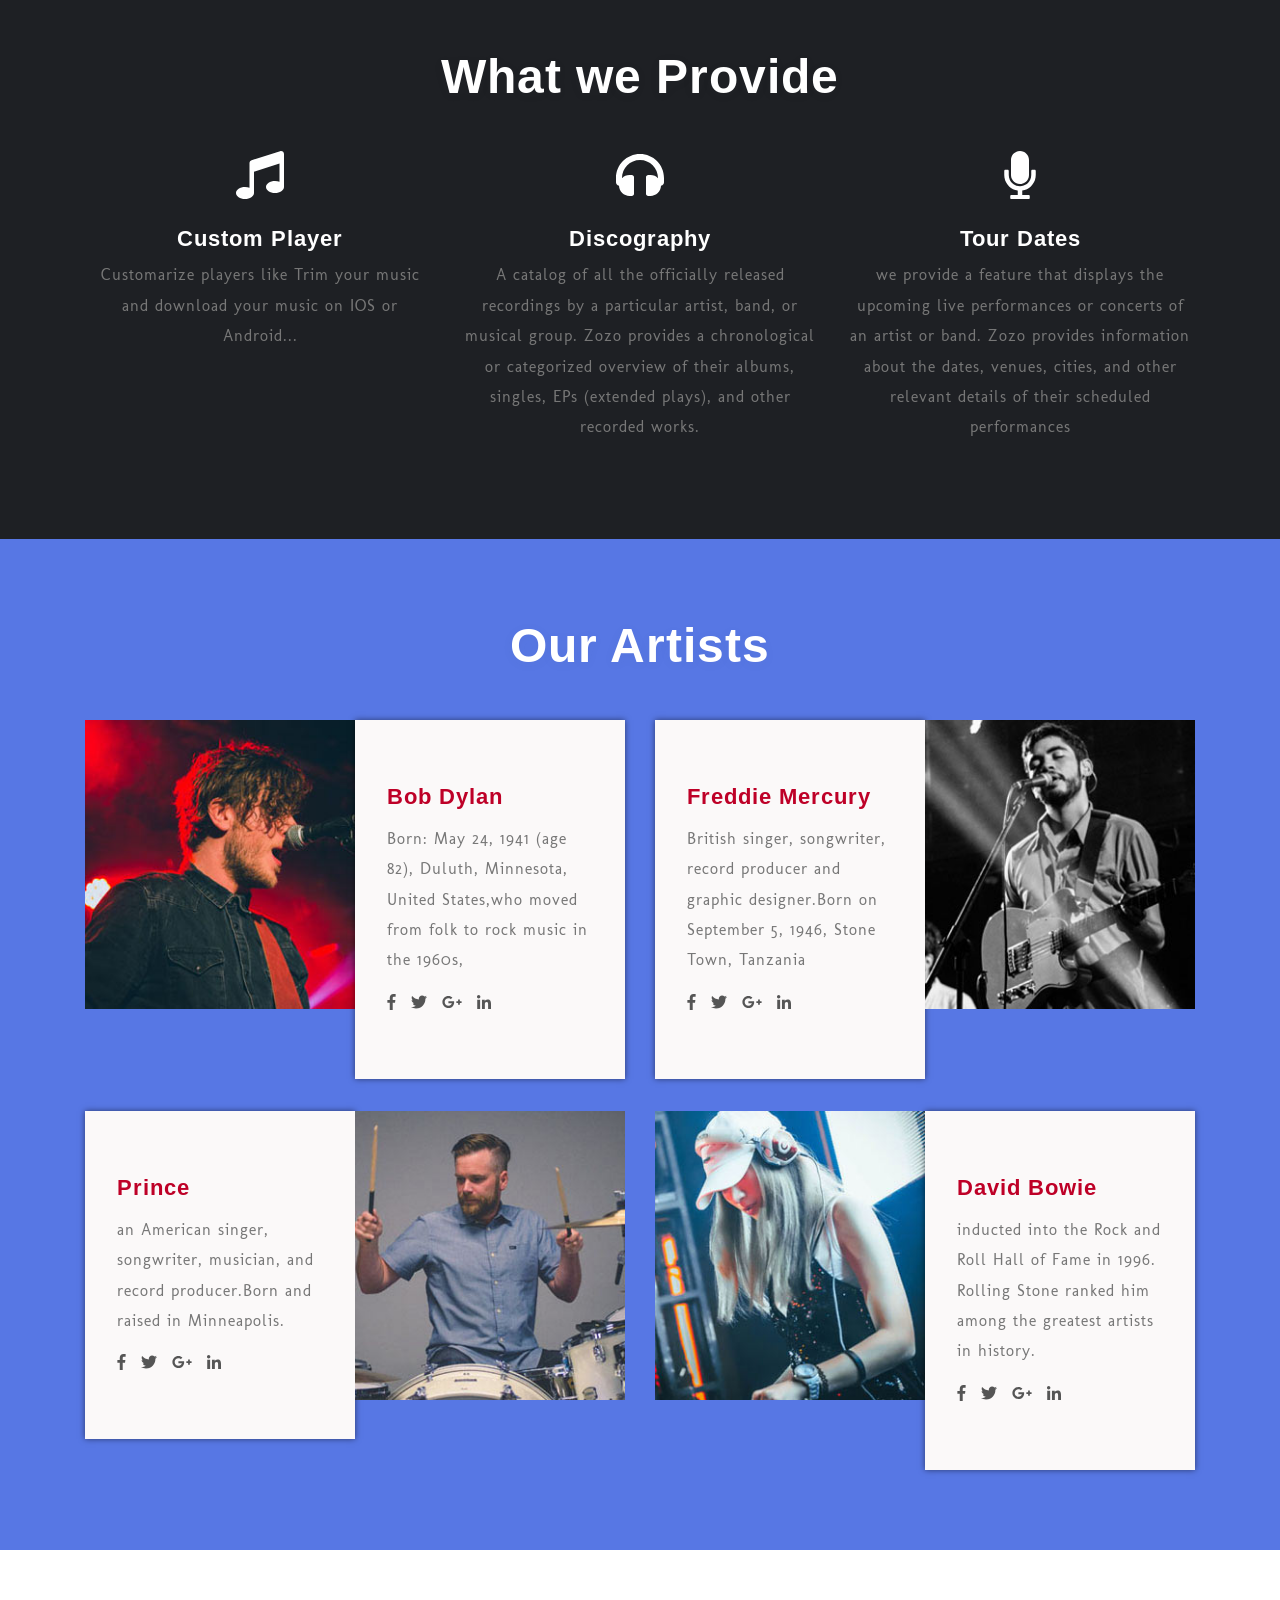
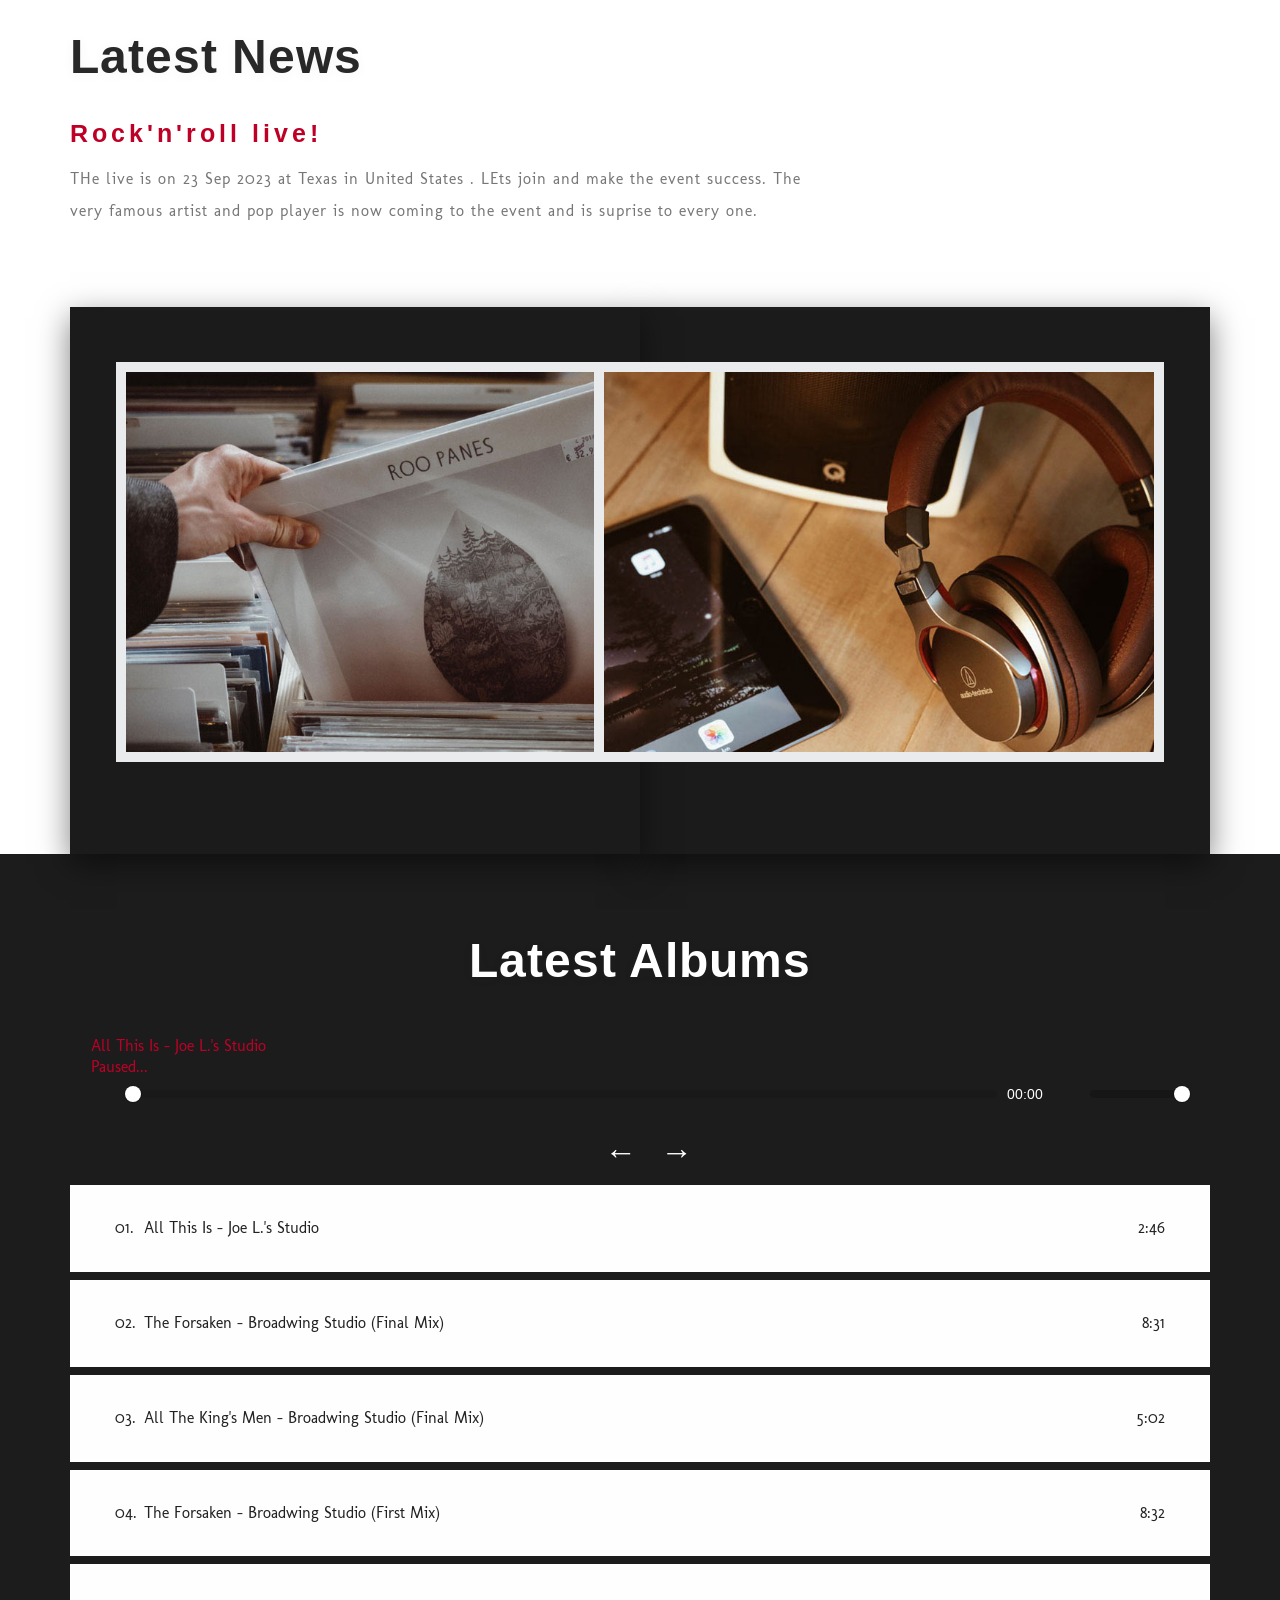
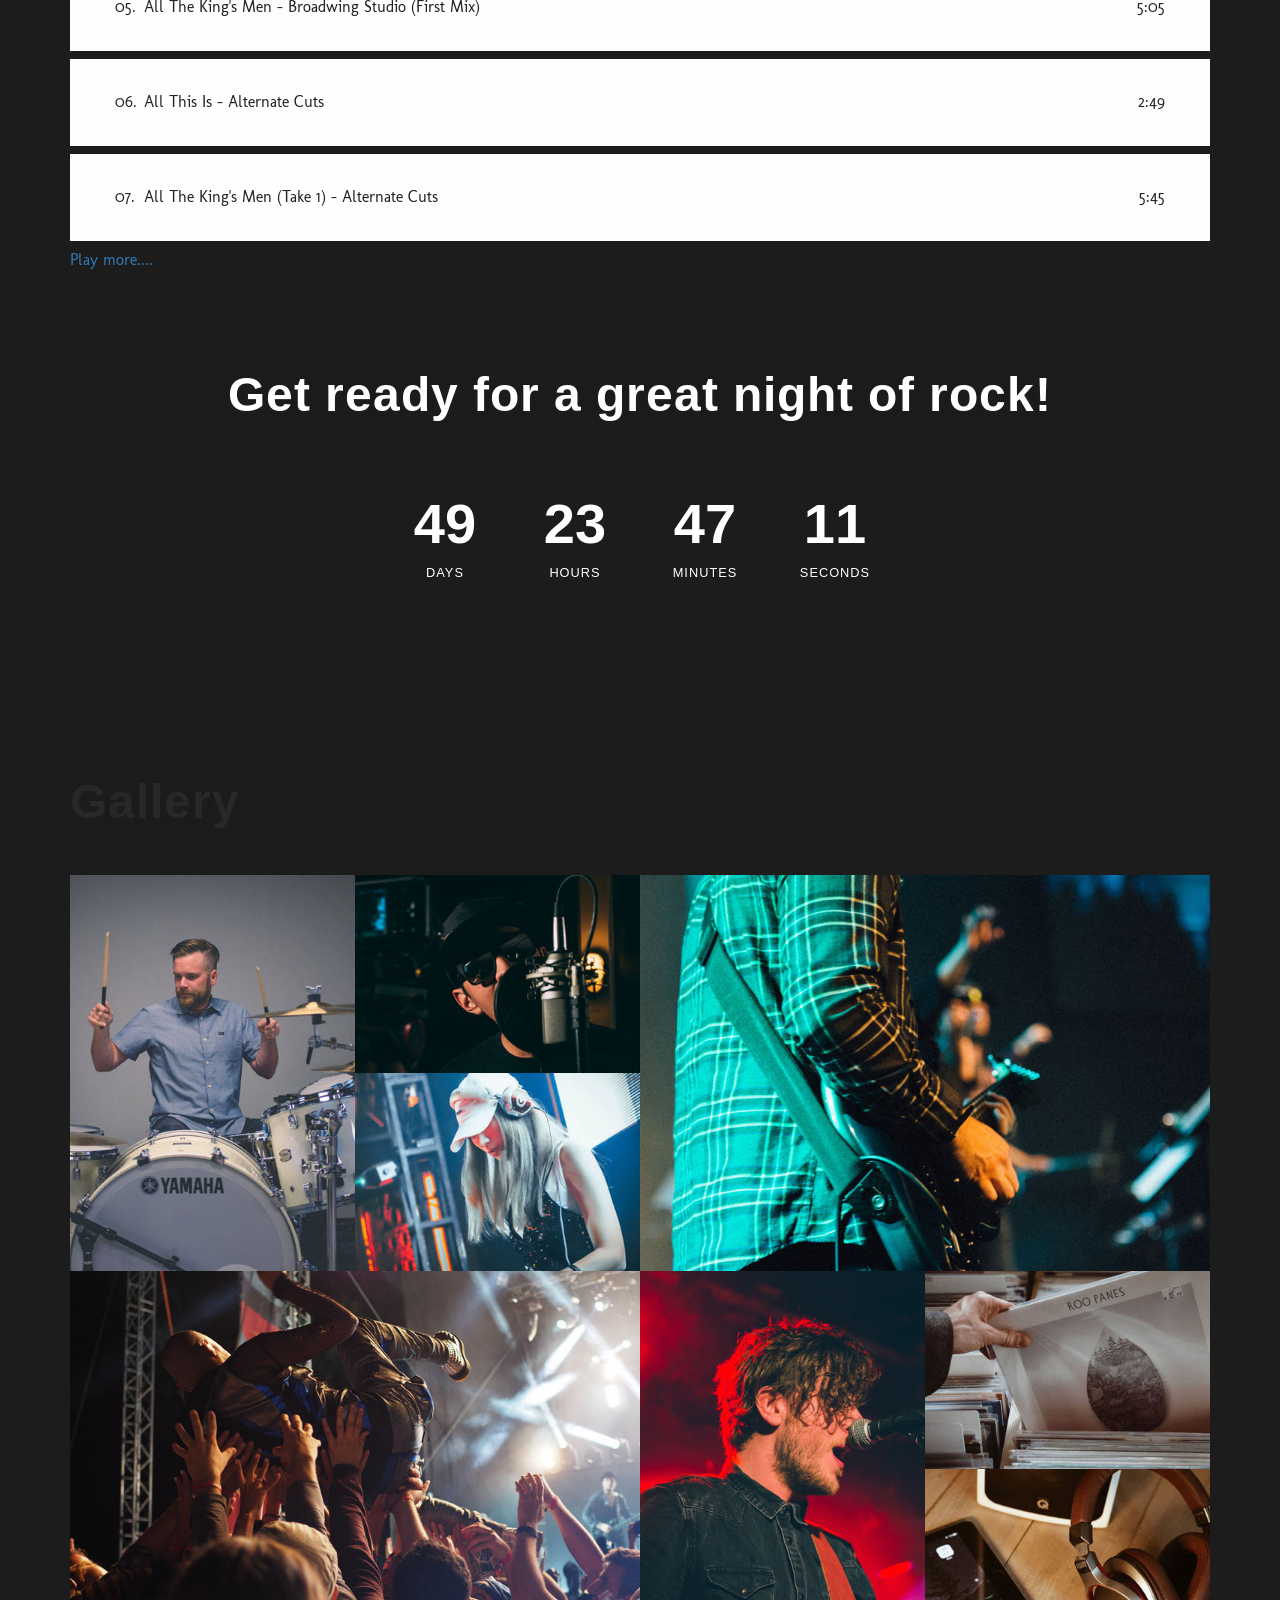
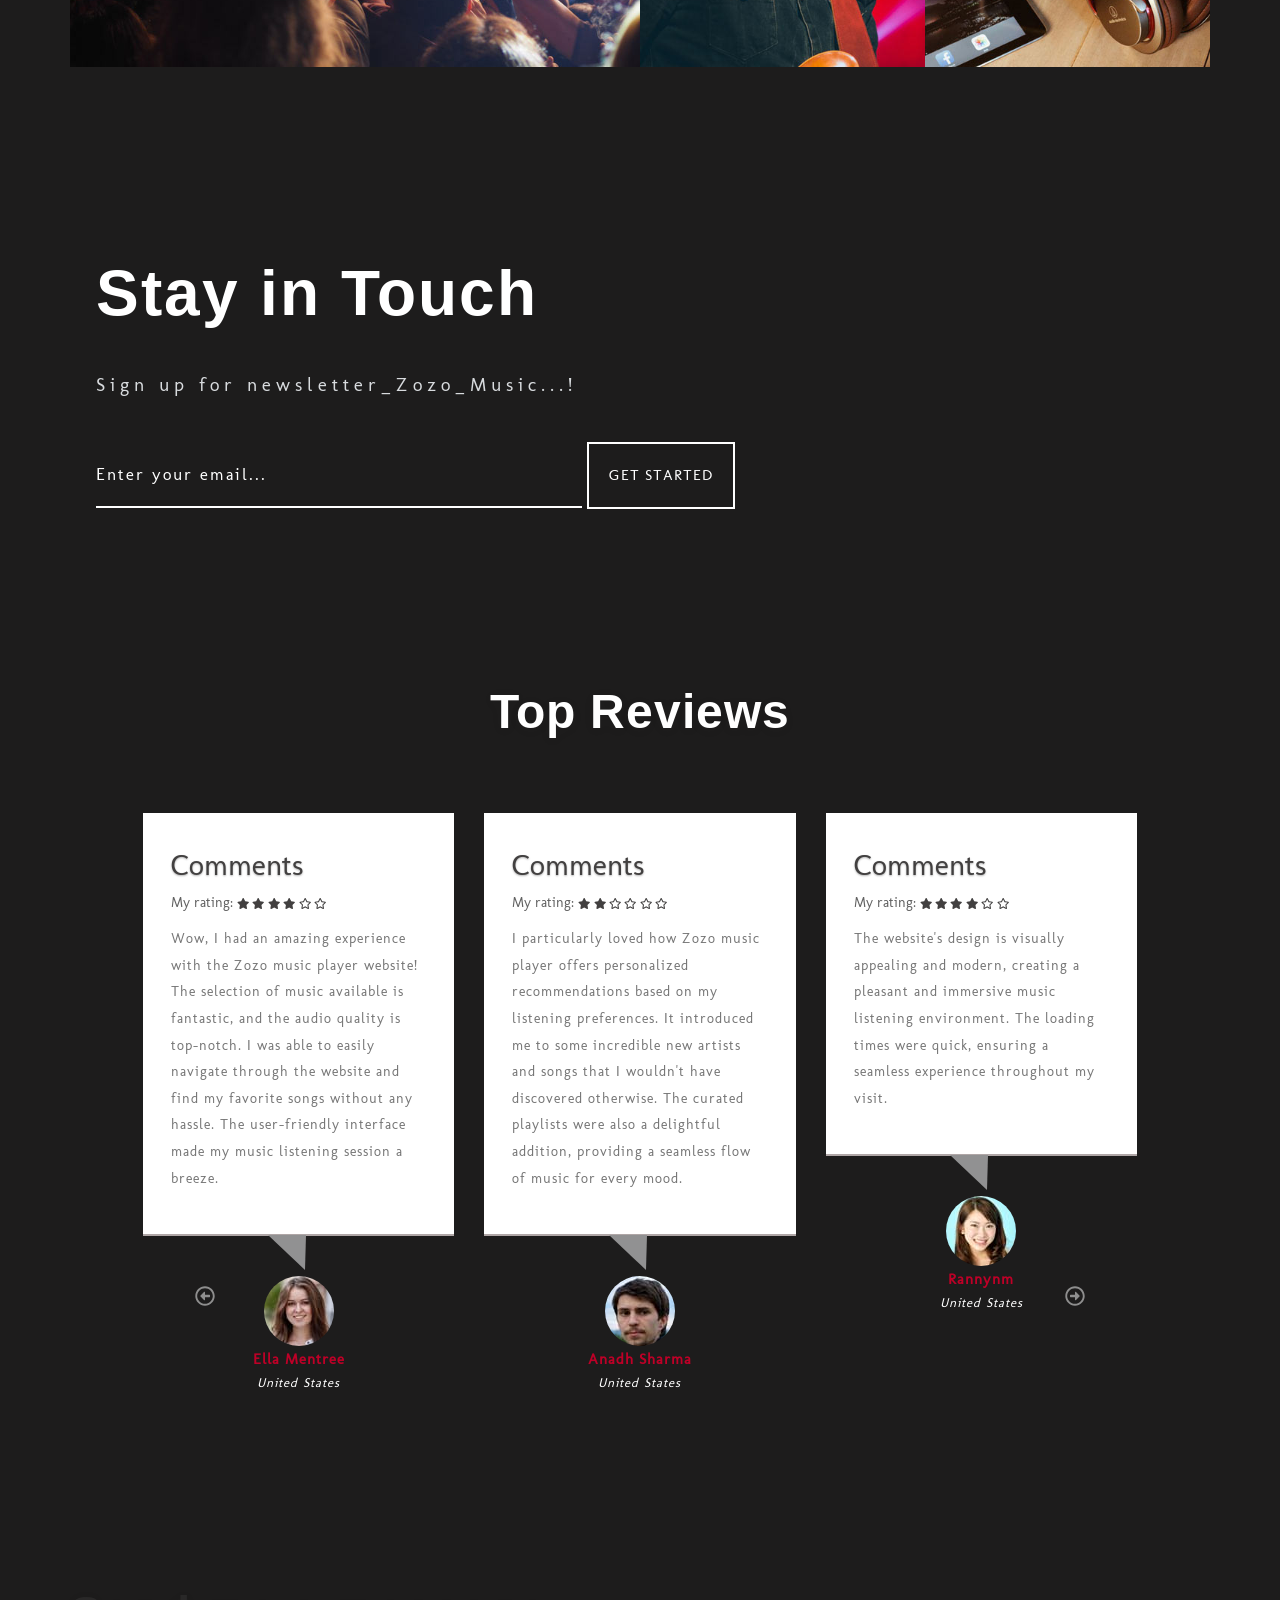
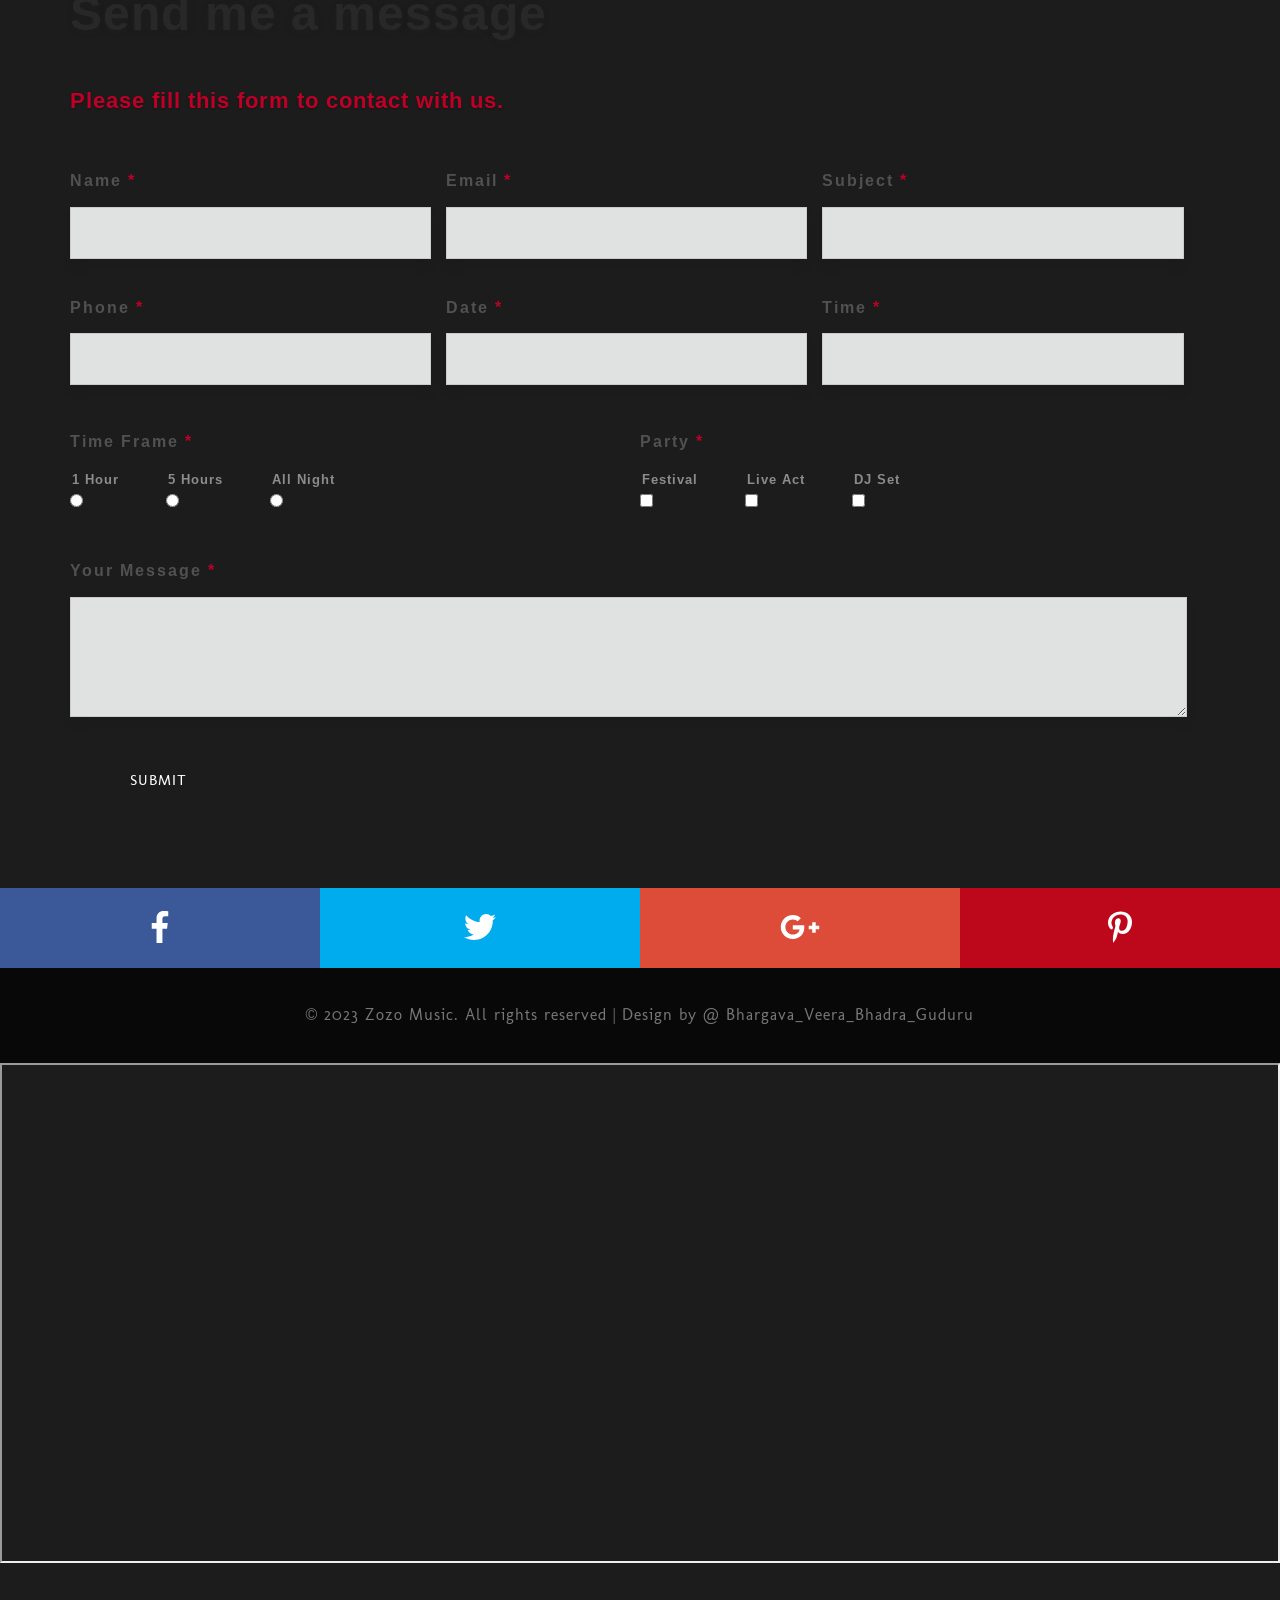
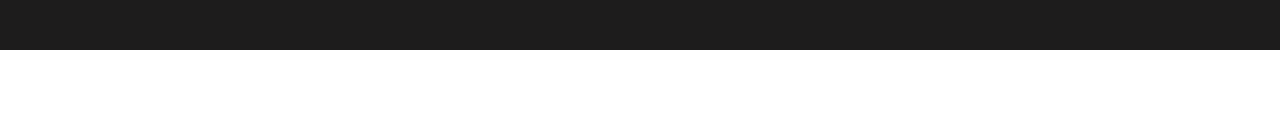
==== commit 8cc67b0f: "Update index.html" ====
--- a/index.html
+++ b/index.html
@@ -89,9 +89,6 @@
 								<li>
 									<a href="#team" class="scroll">Artists</a>
 								</li>
-								<li>
-									<a href="playlist.html">More Musics....</a>
-								</li>
 							</ul>
 						</li>
 						<li>
@@ -530,6 +527,8 @@
 						<div id="plwrap">
 							<ul id="plList"></ul>
 						</div>
+						<div>
+							<a href="playlist.html"> Play more....</a>
 					</div>
 				</div>
 			</div>
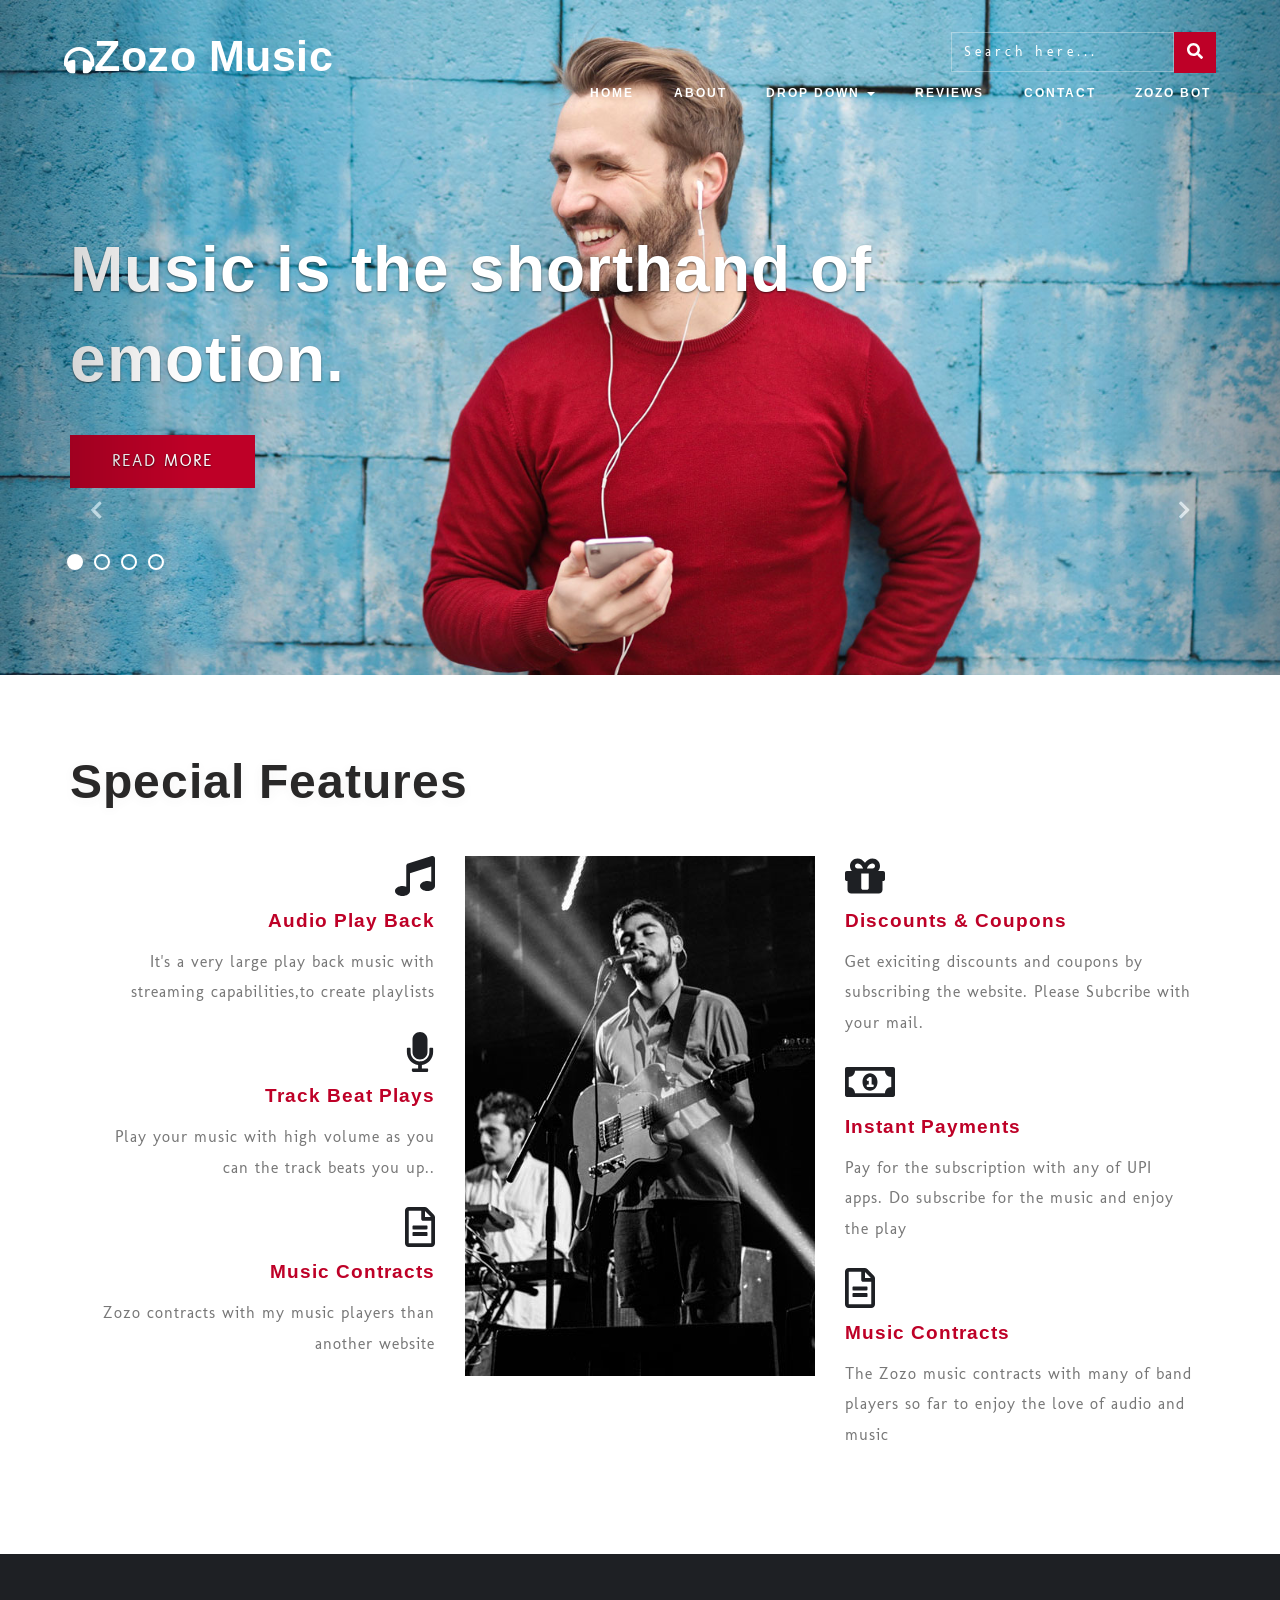
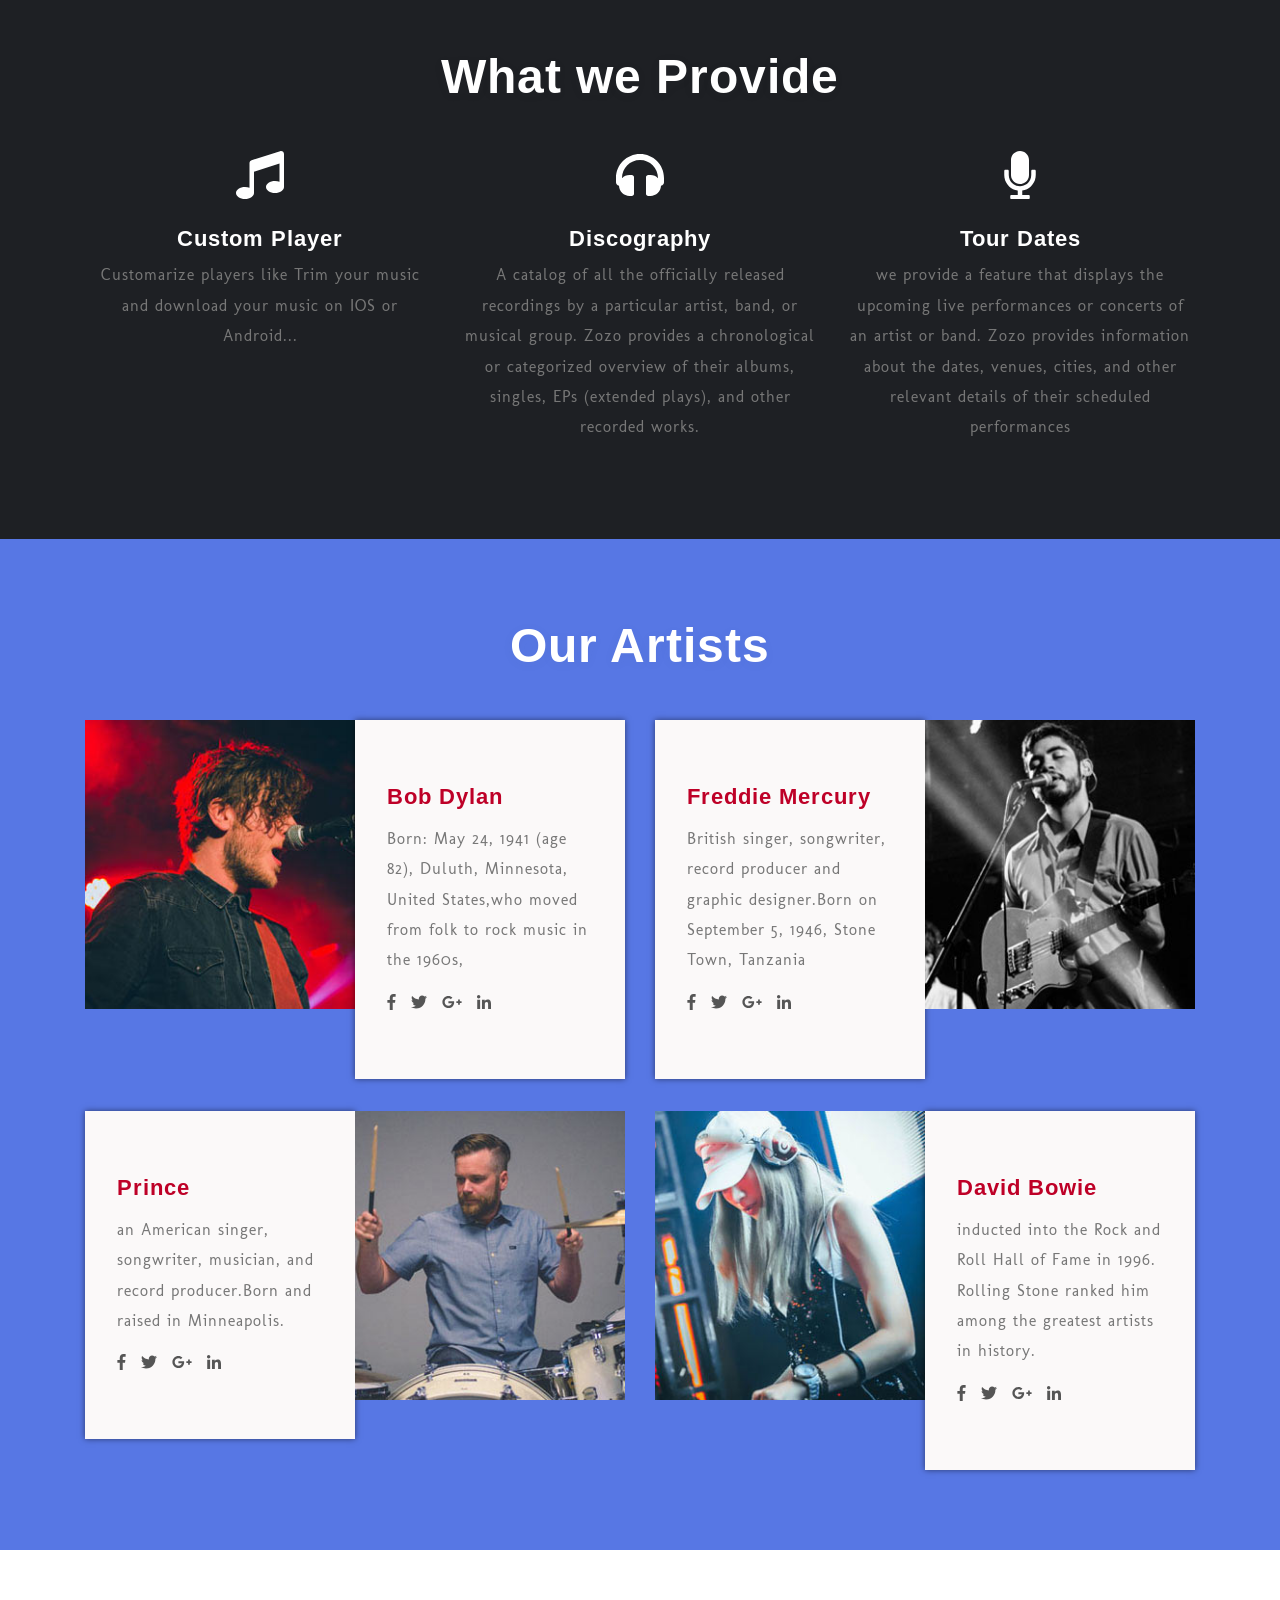
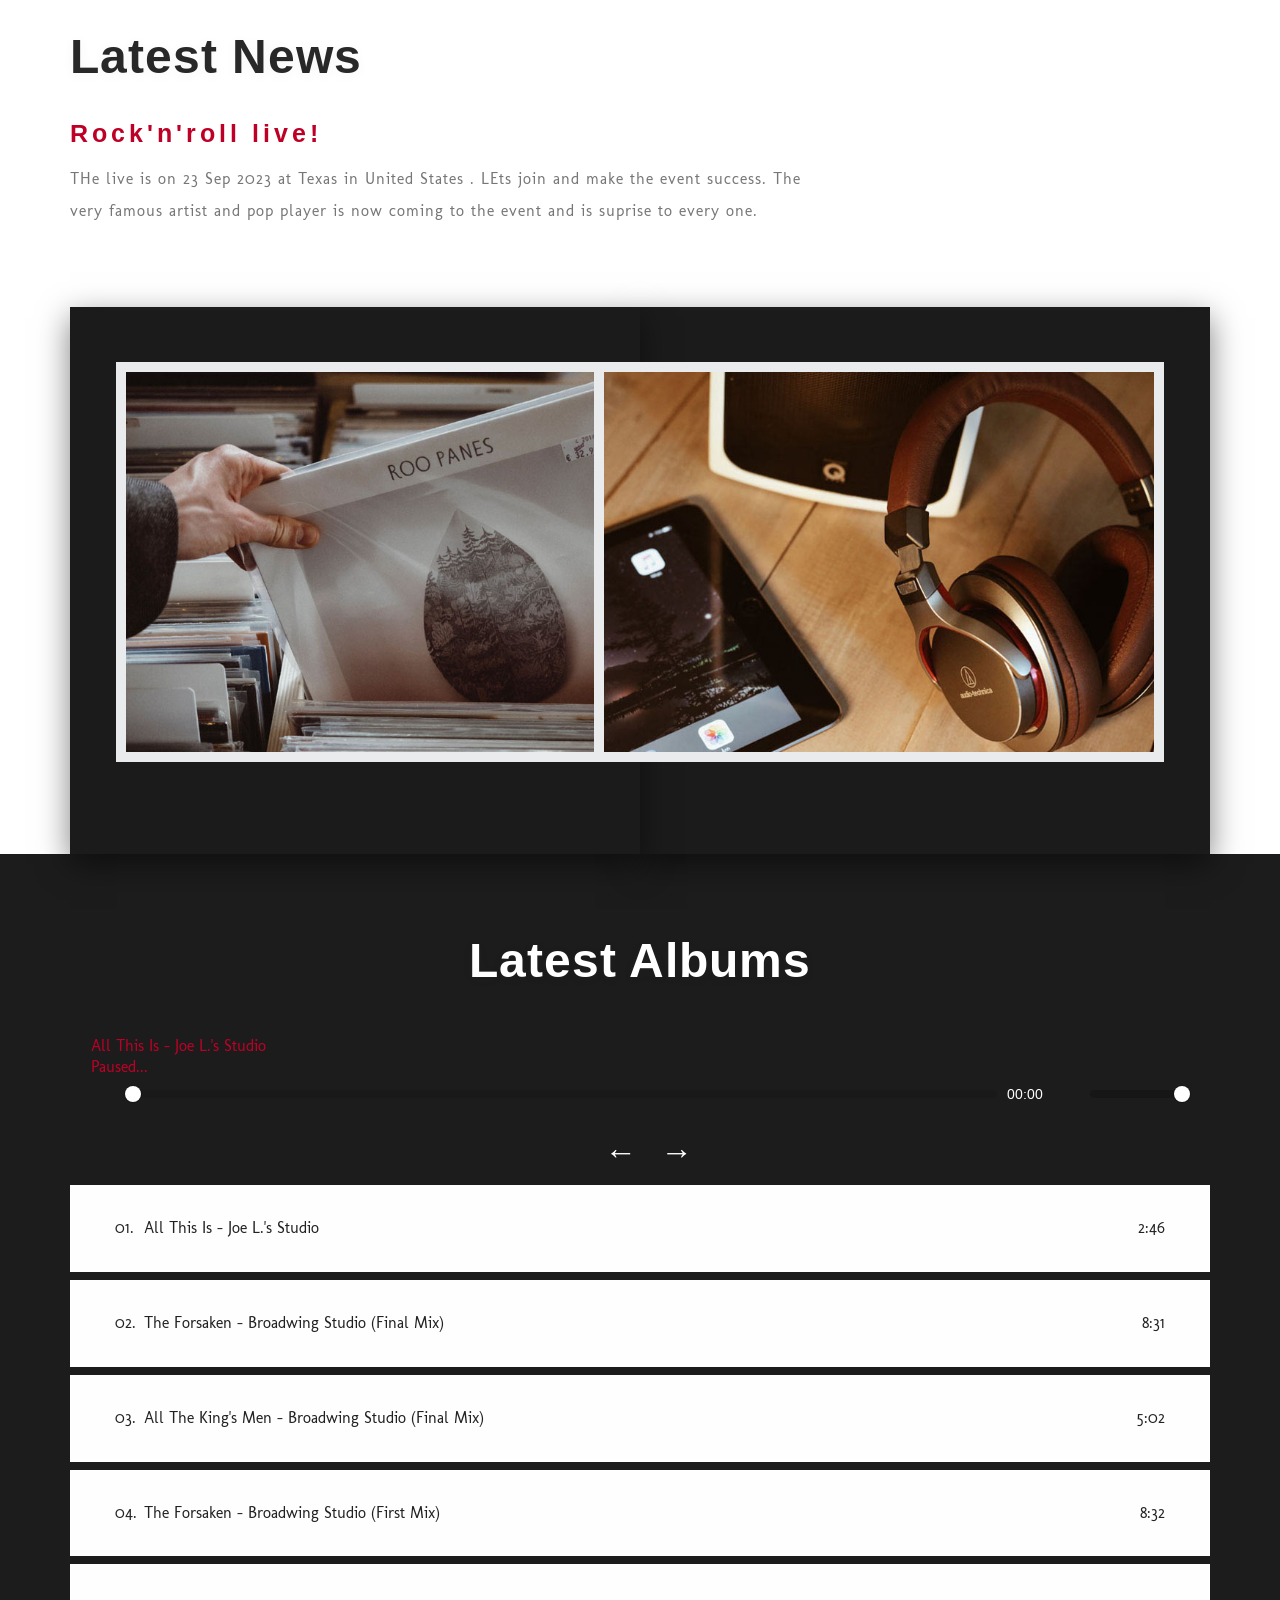
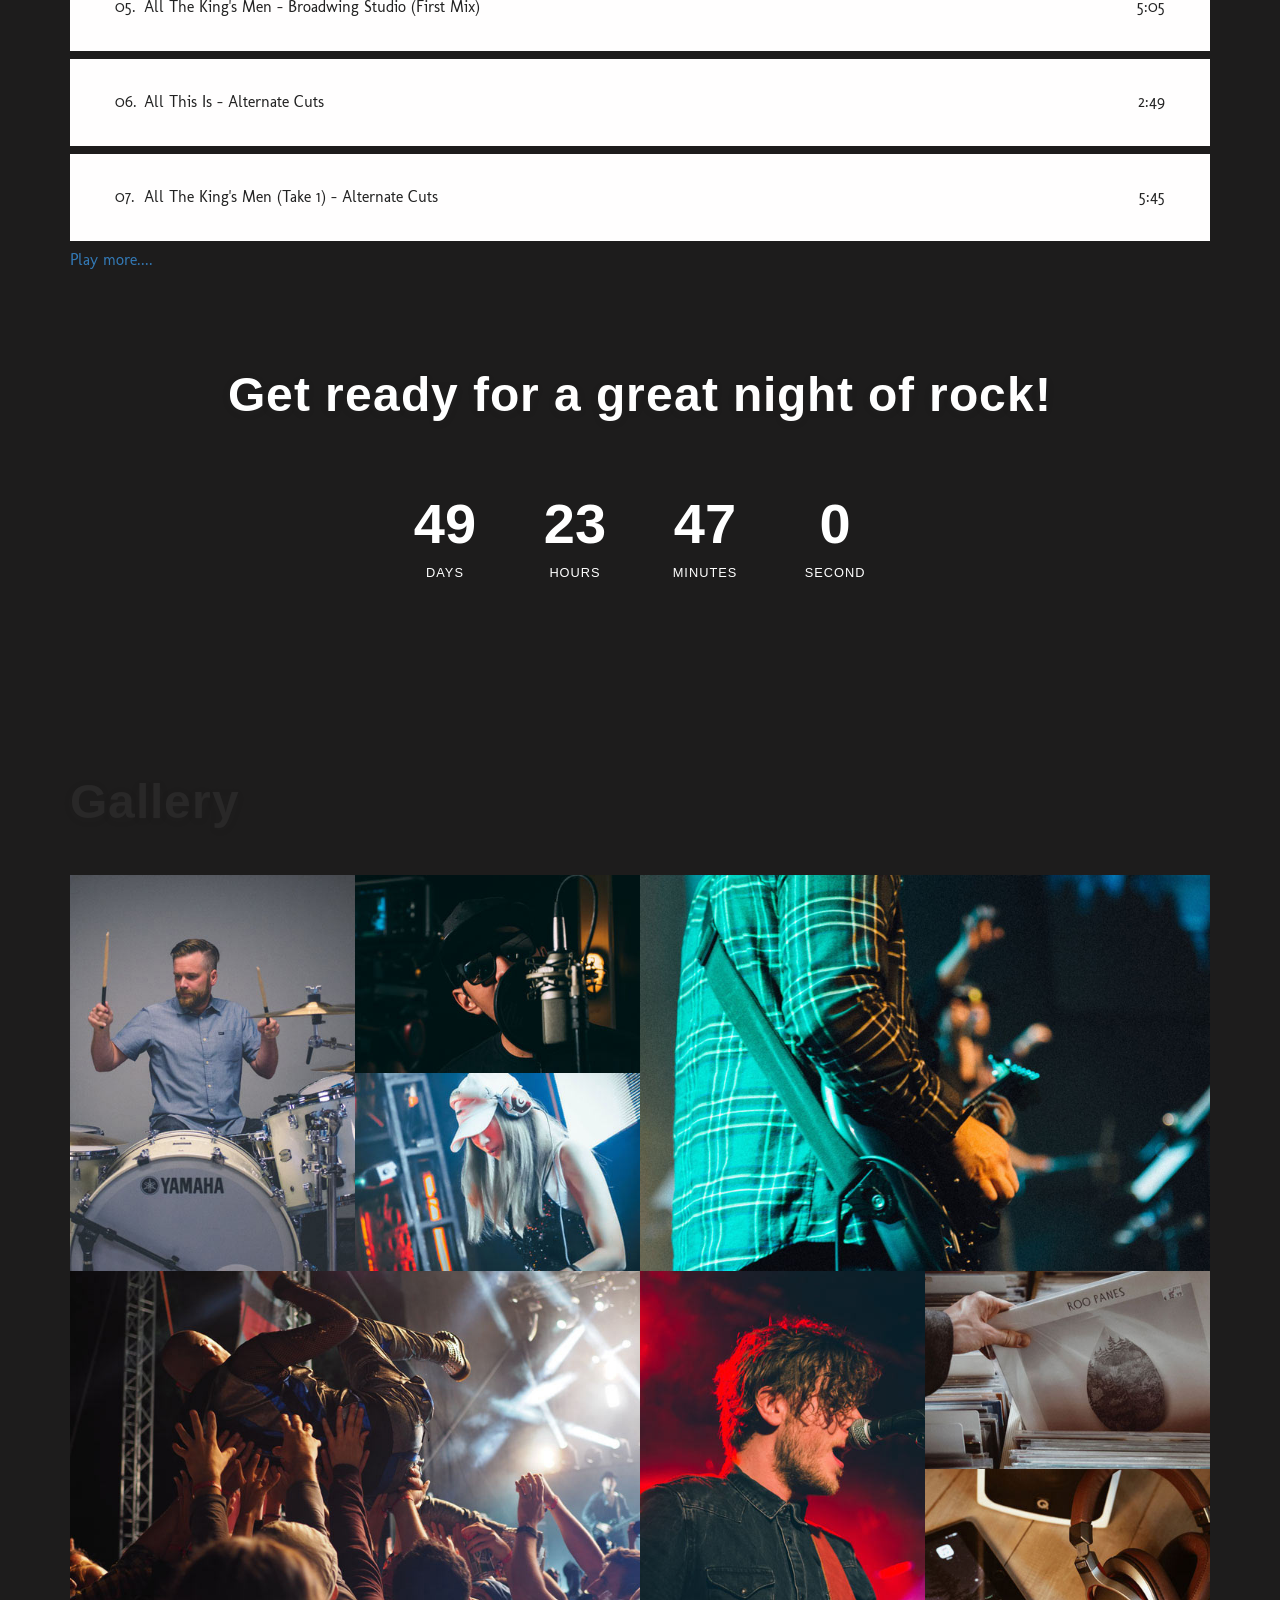
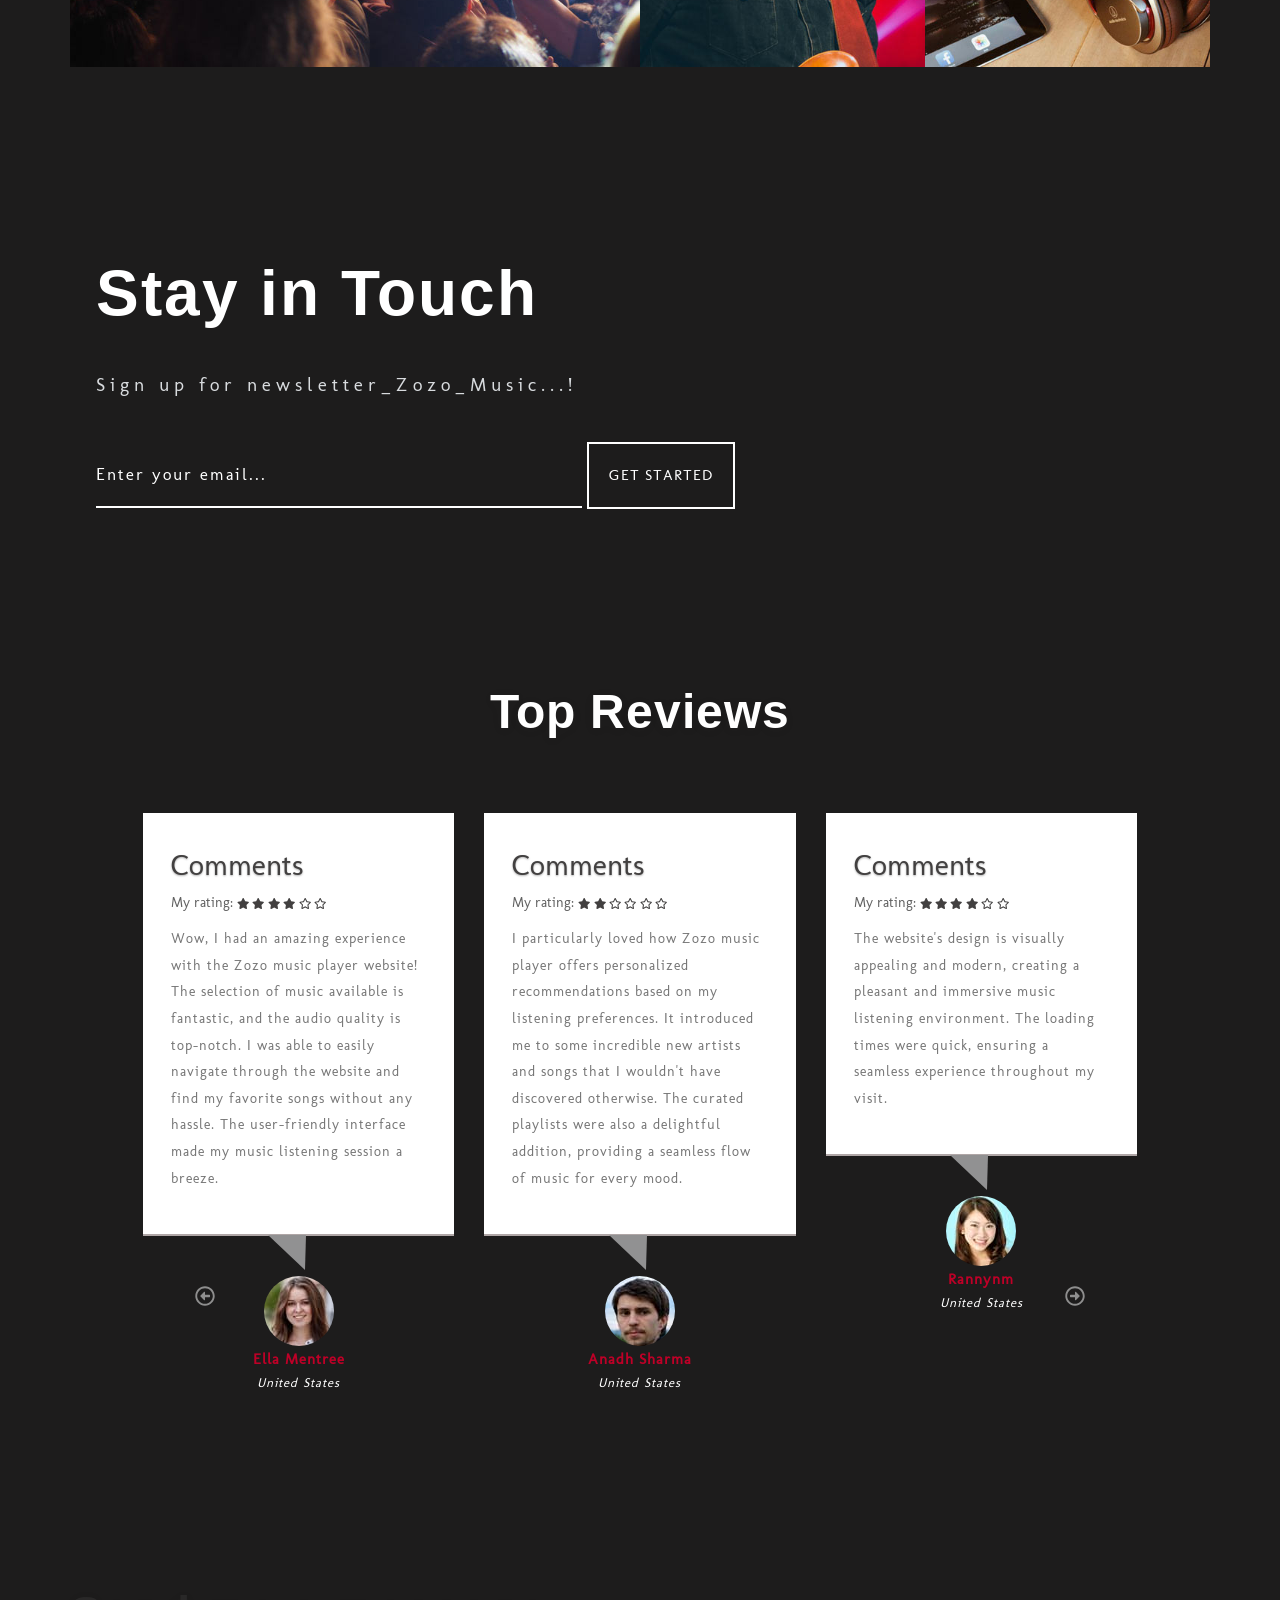
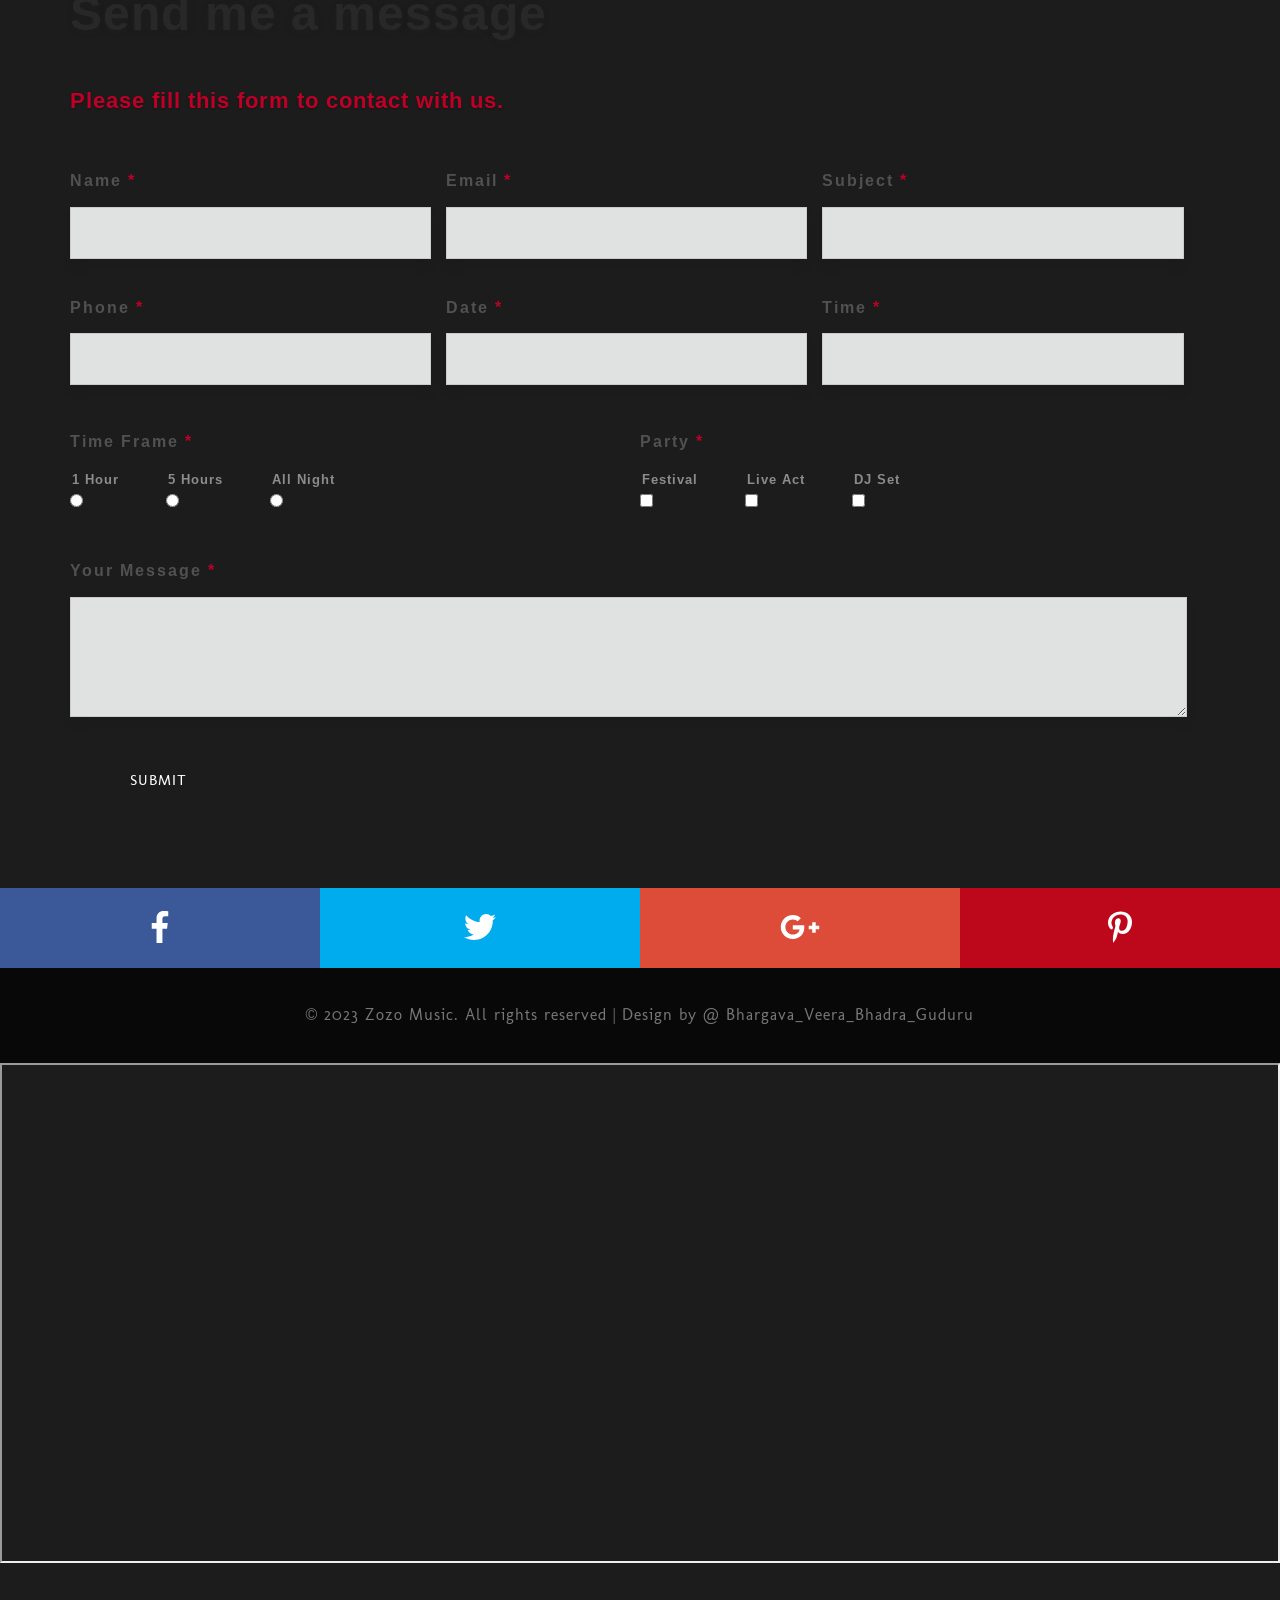
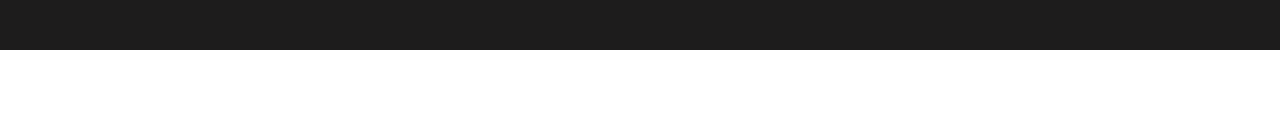
==== commit 41b975dd: "Update index.html" ====
--- a/index.html
+++ b/index.html
@@ -528,7 +528,7 @@
 							<ul id="plList"></ul>
 						</div>
 						<div>
-							<a href="playlist.html"> Play more....</a>
+							<a href="moremusic.py"> Play more....</a>
 					</div>
 				</div>
 			</div>
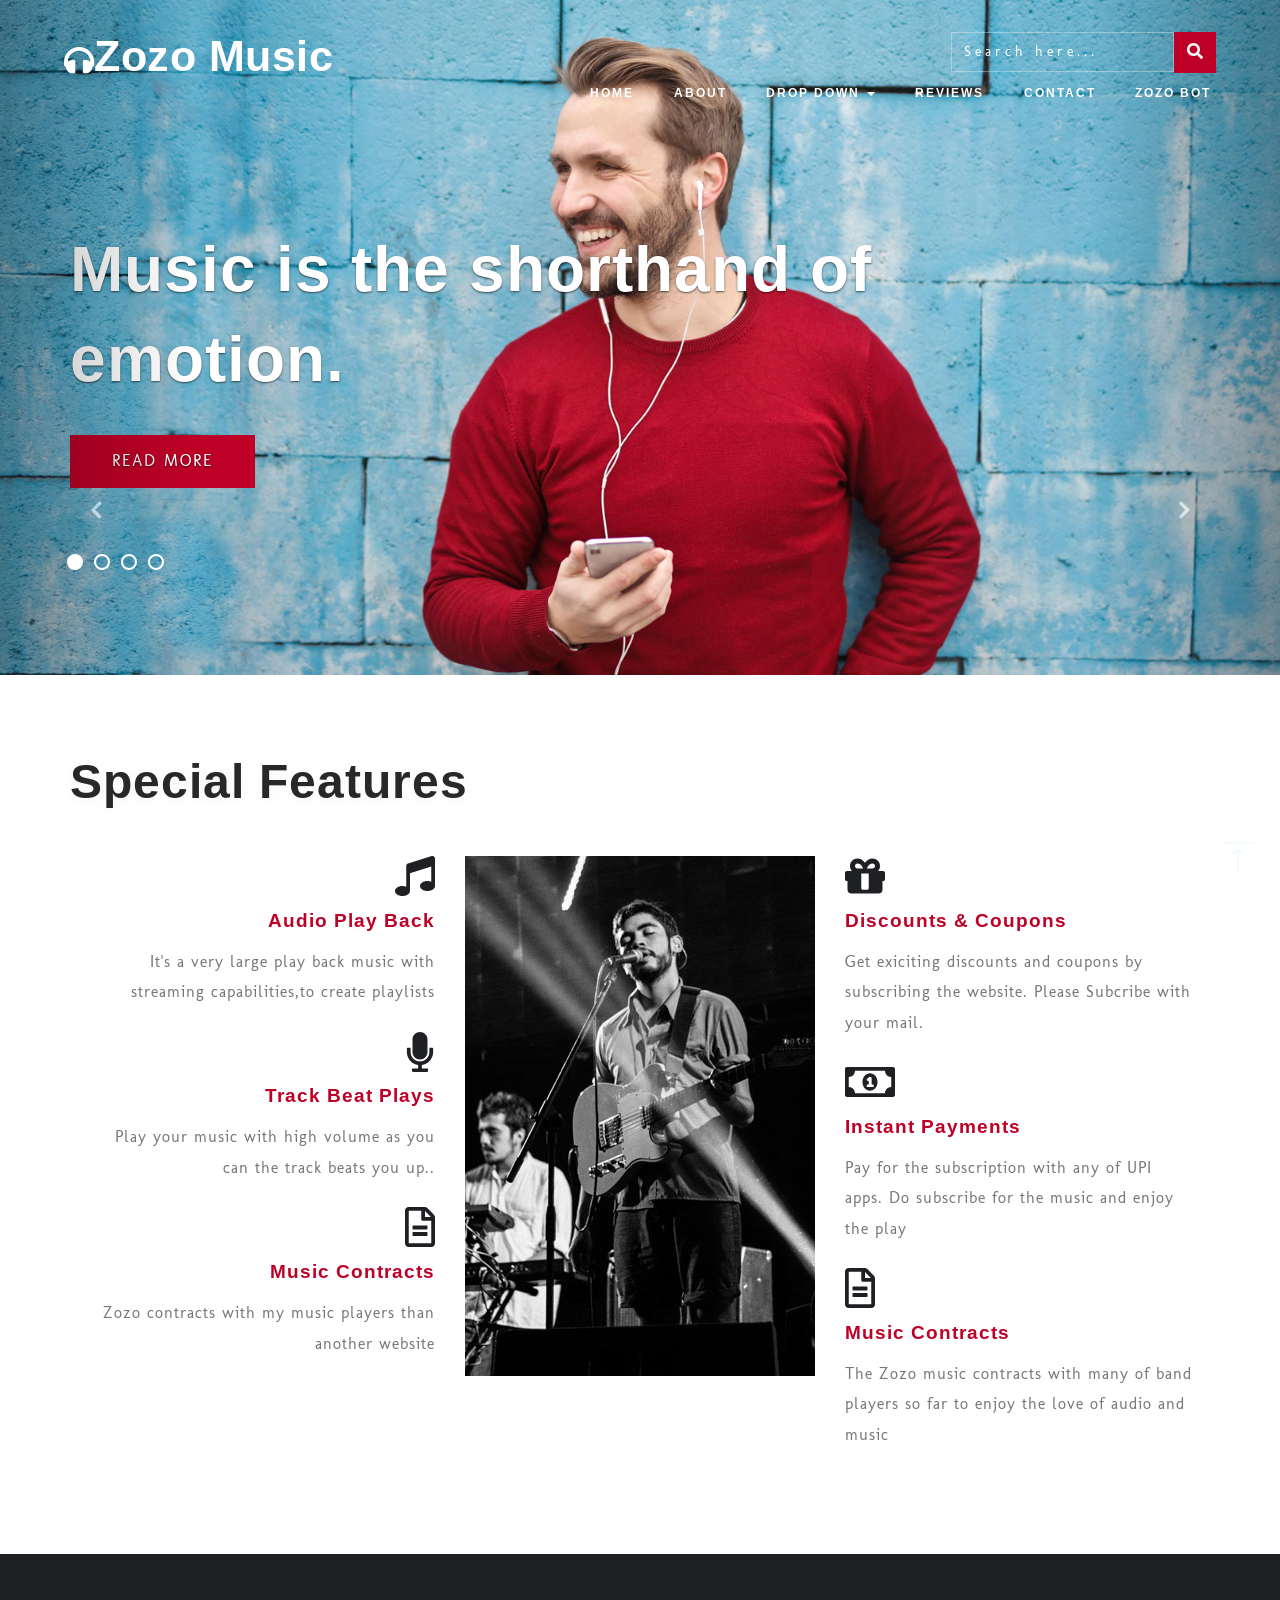
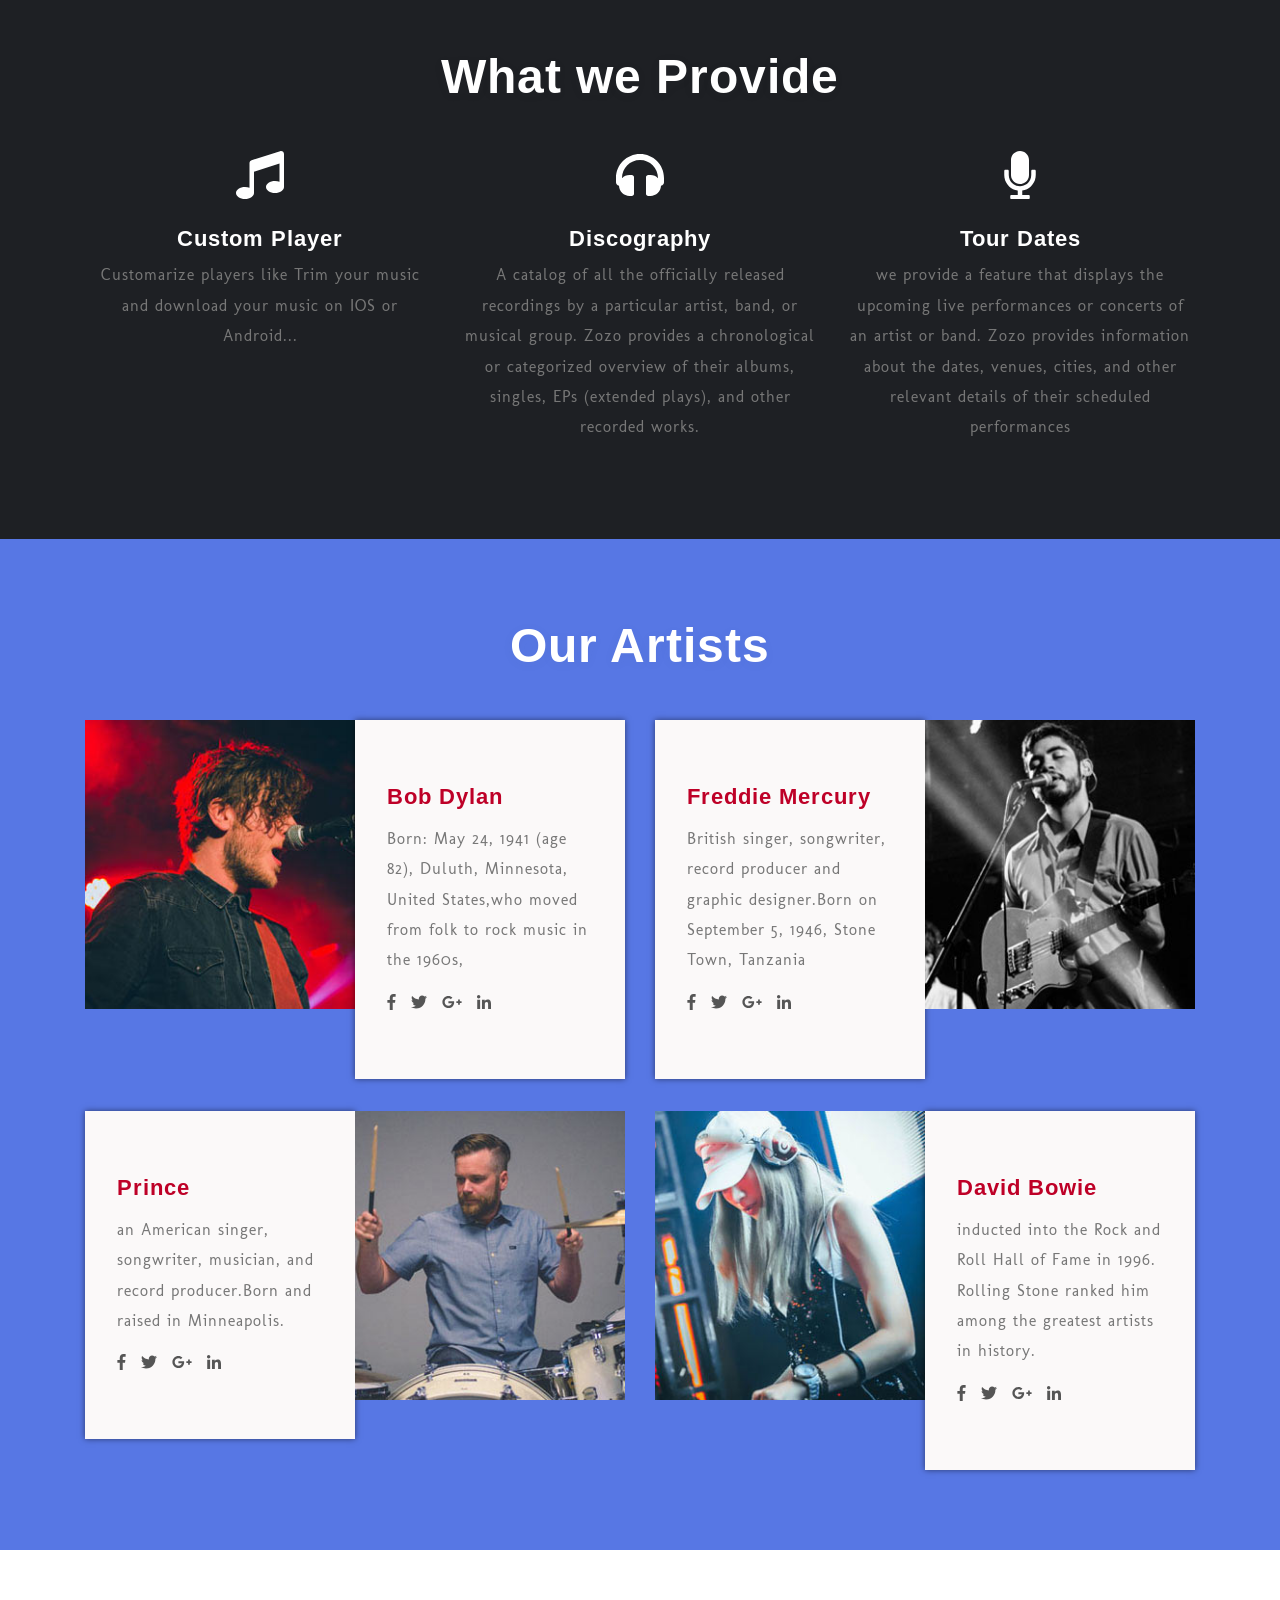
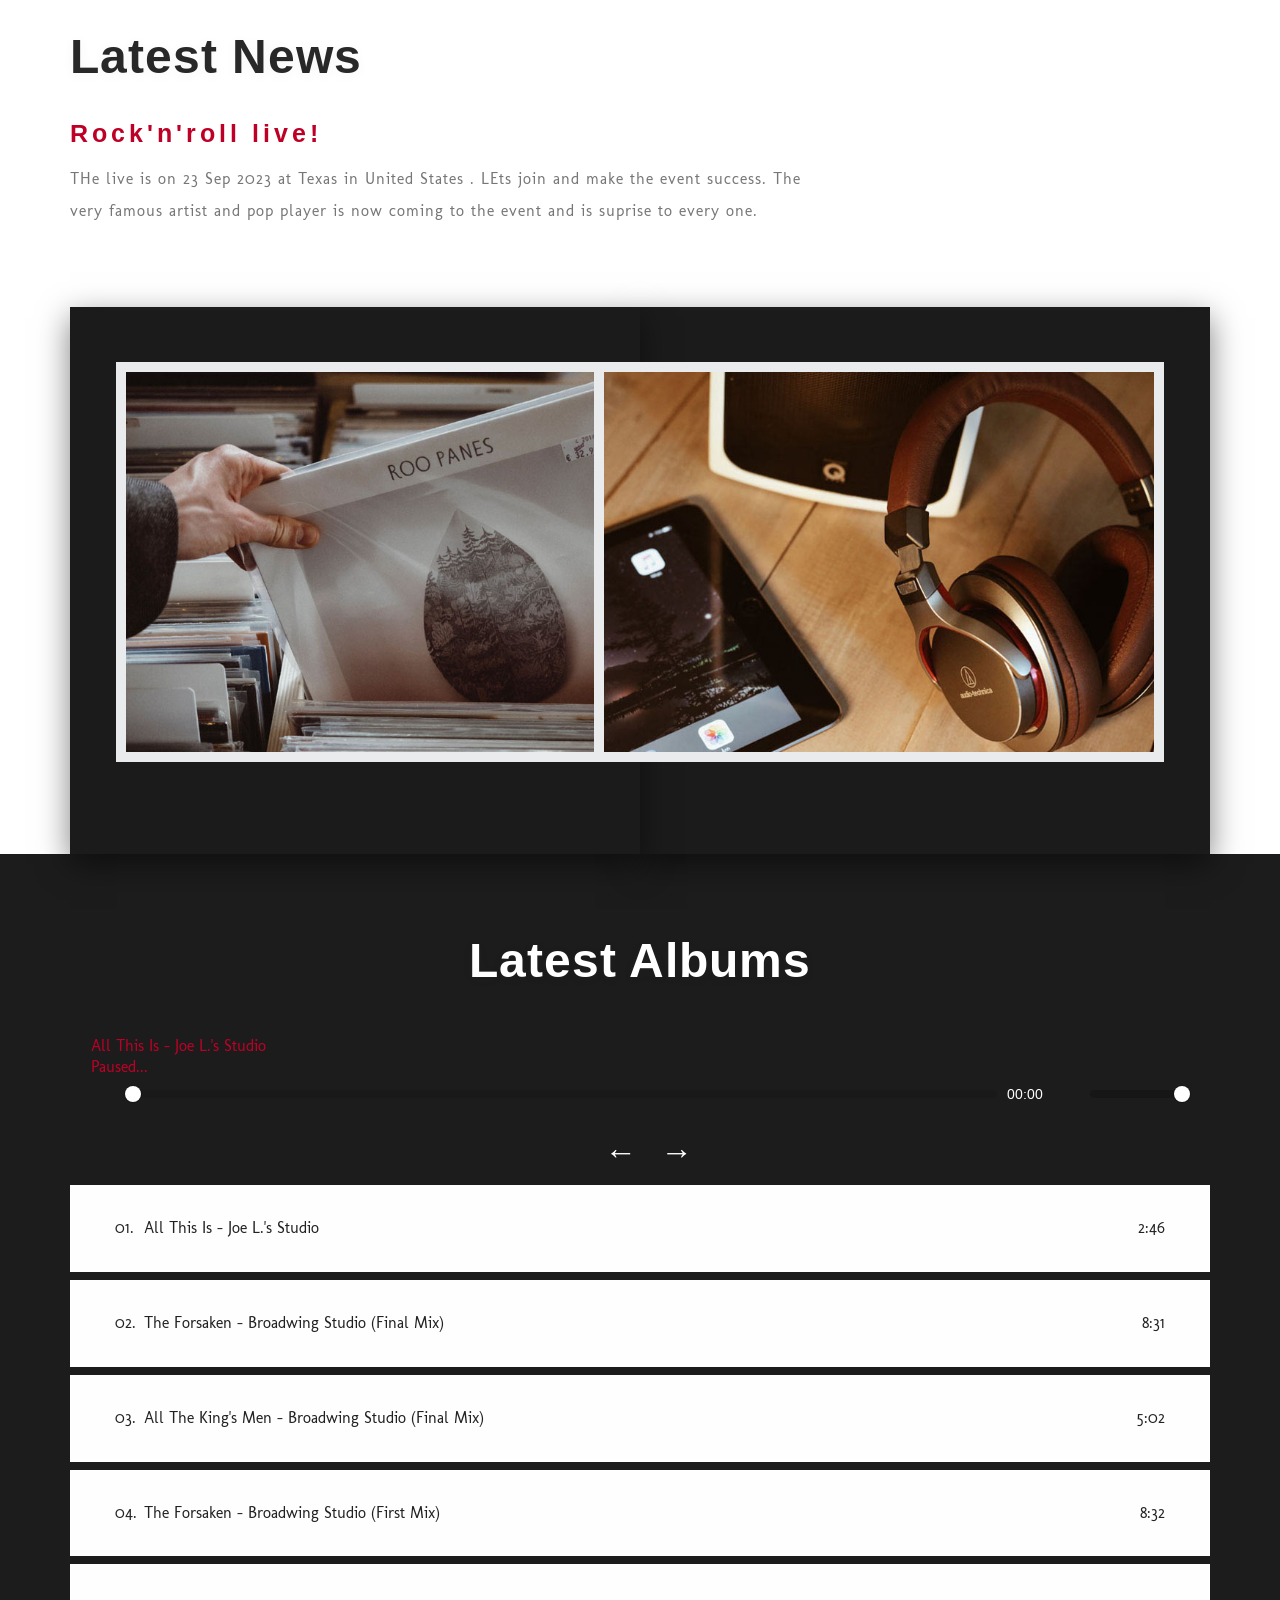
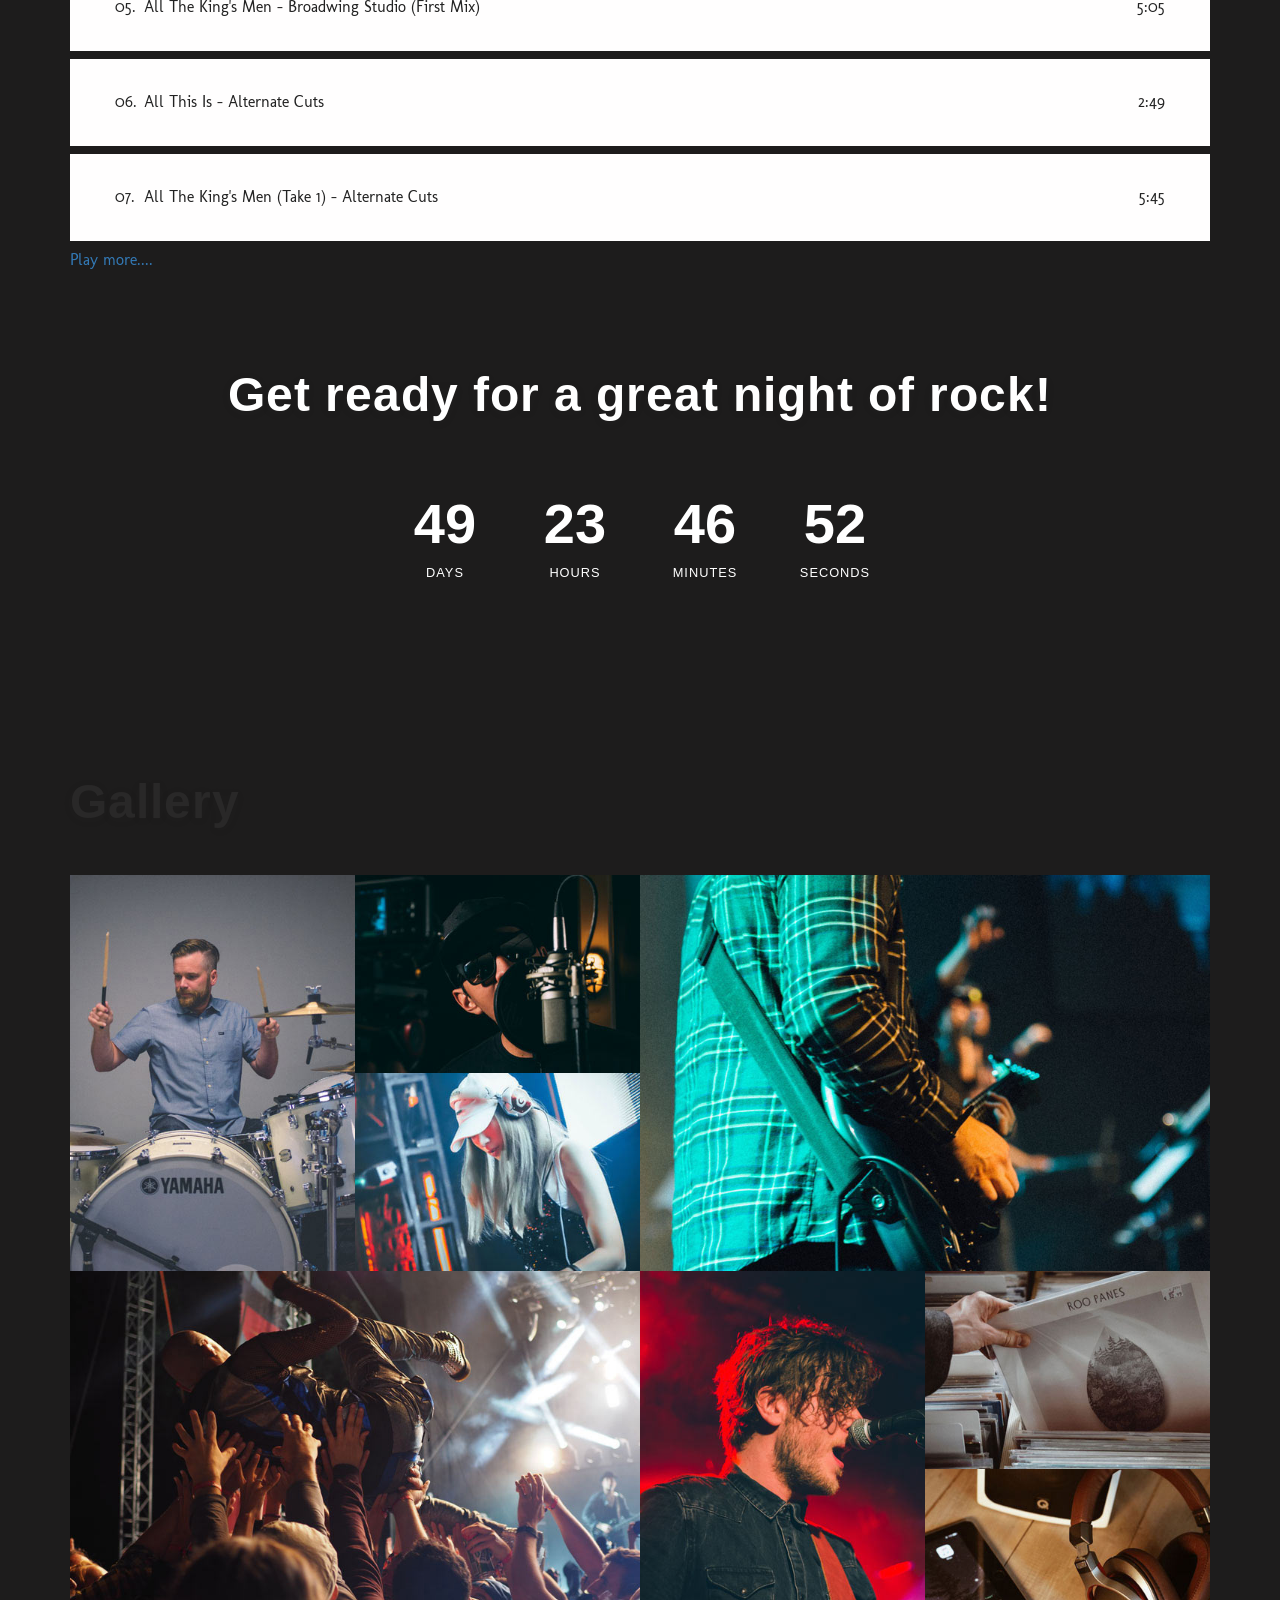
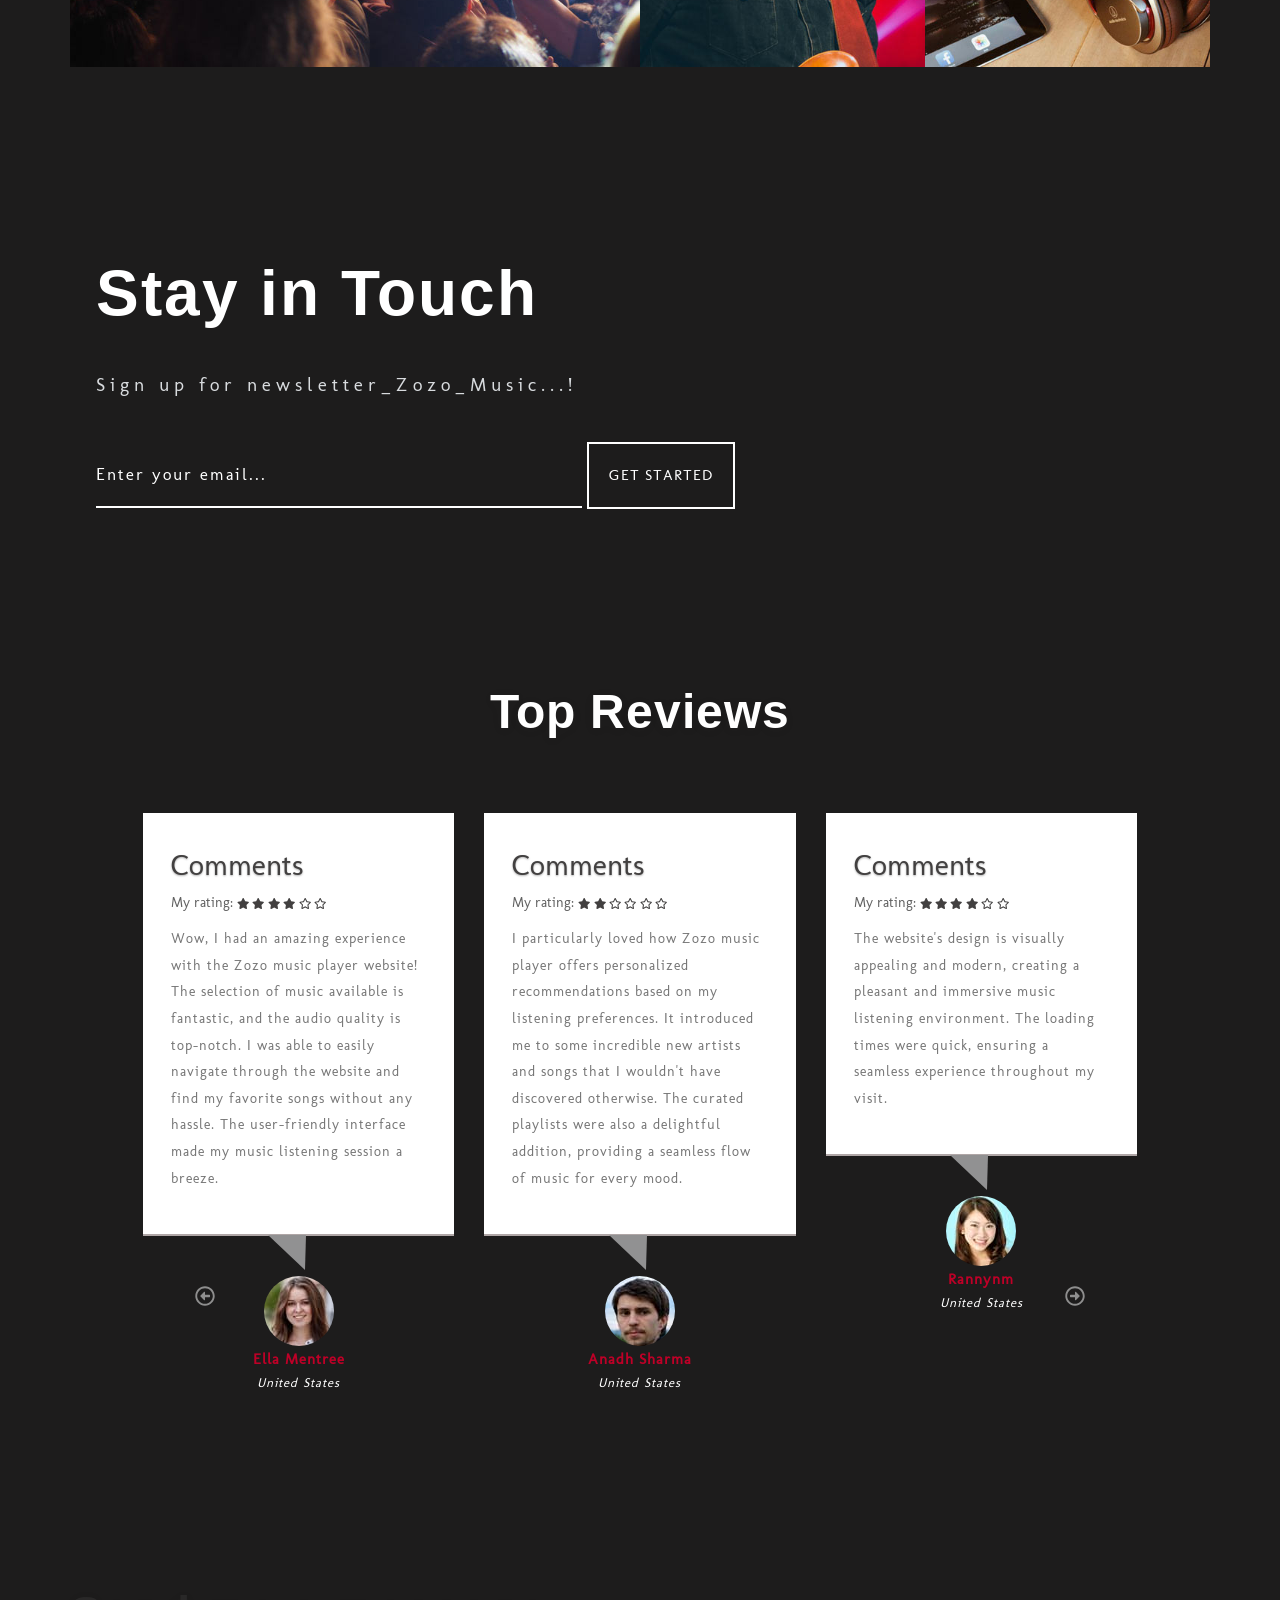
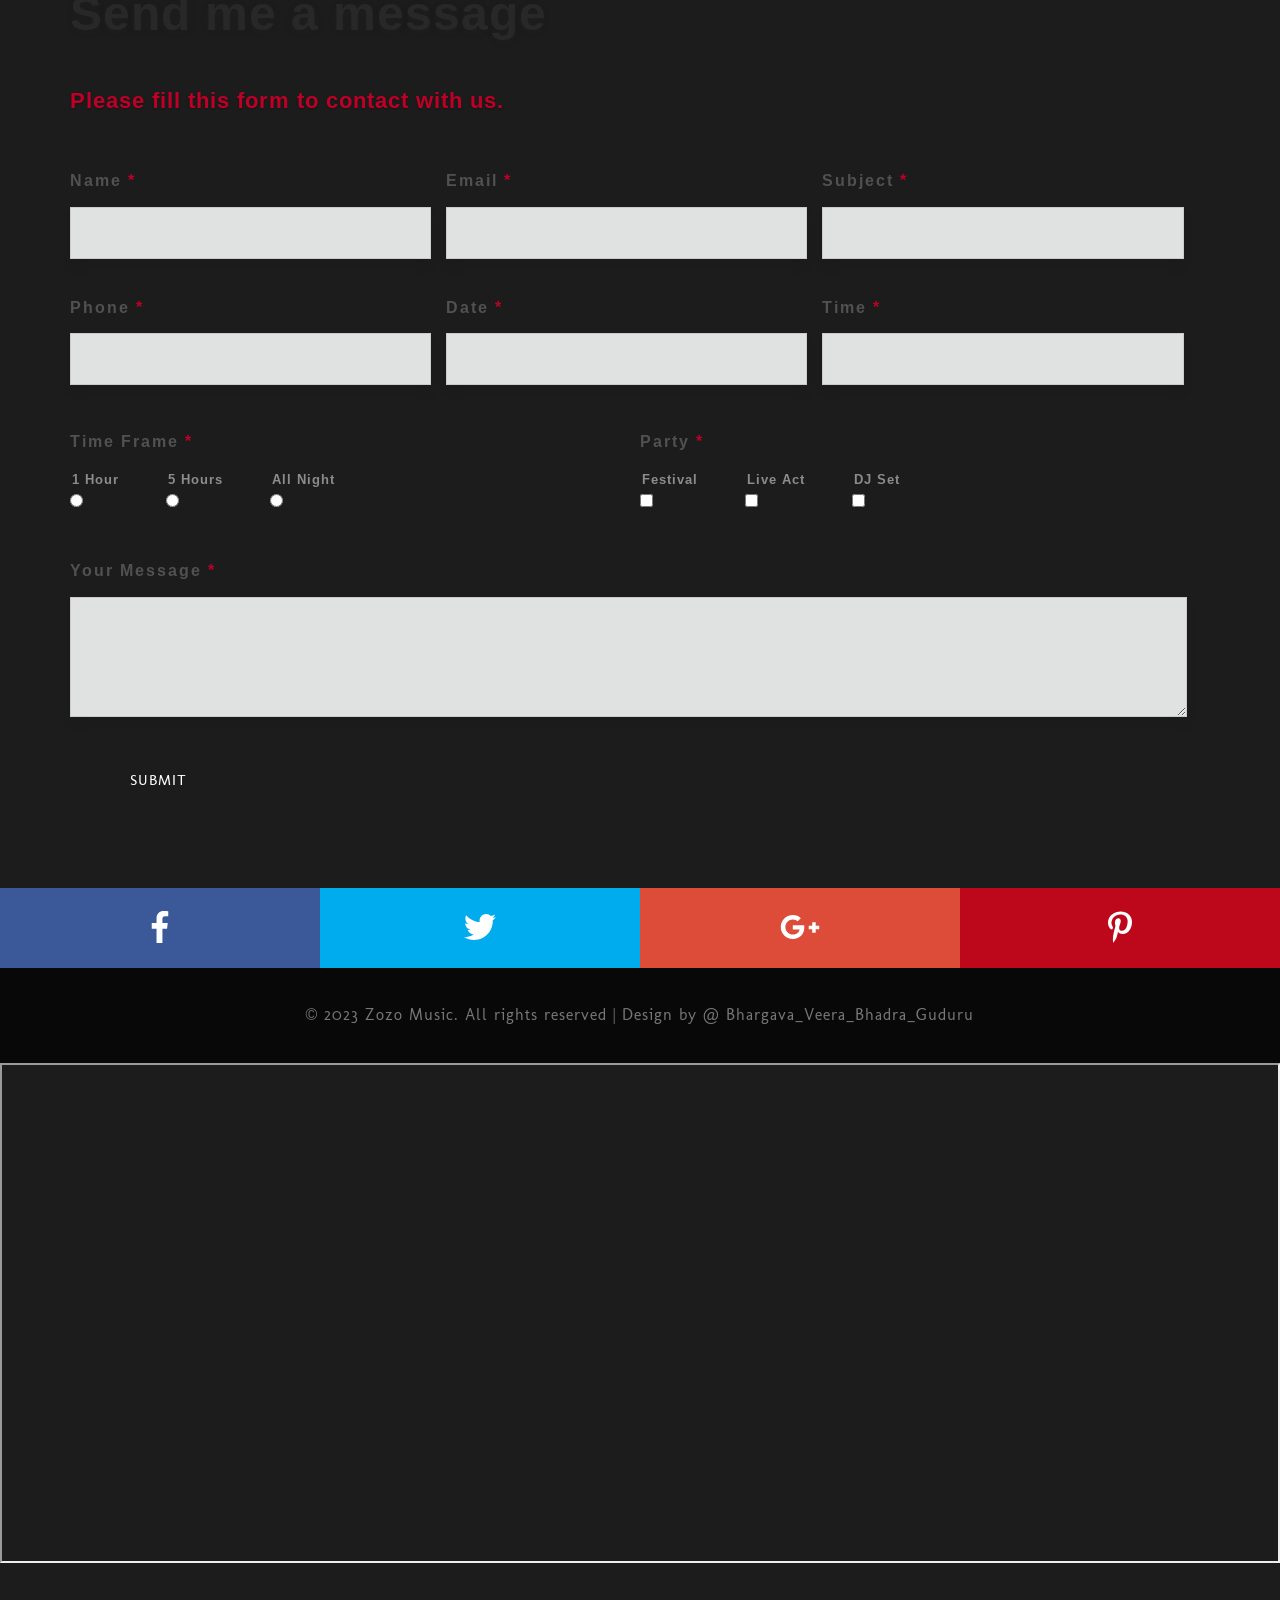
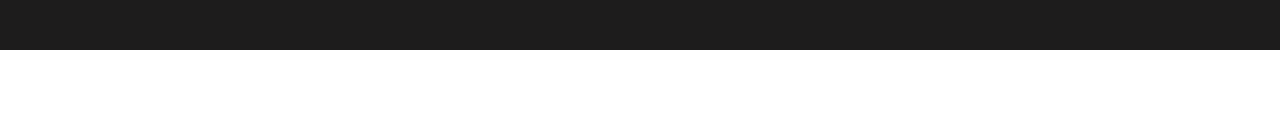
==== commit 8da2ace8: "Update index.html" ====
--- a/index.html
+++ b/index.html
@@ -528,7 +528,7 @@
 							<ul id="plList"></ul>
 						</div>
 						<div>
-							<a href="moremusic.py"> Play more....</a>
+							<a href="app.js"> Play more....</a>
 					</div>
 				</div>
 			</div>
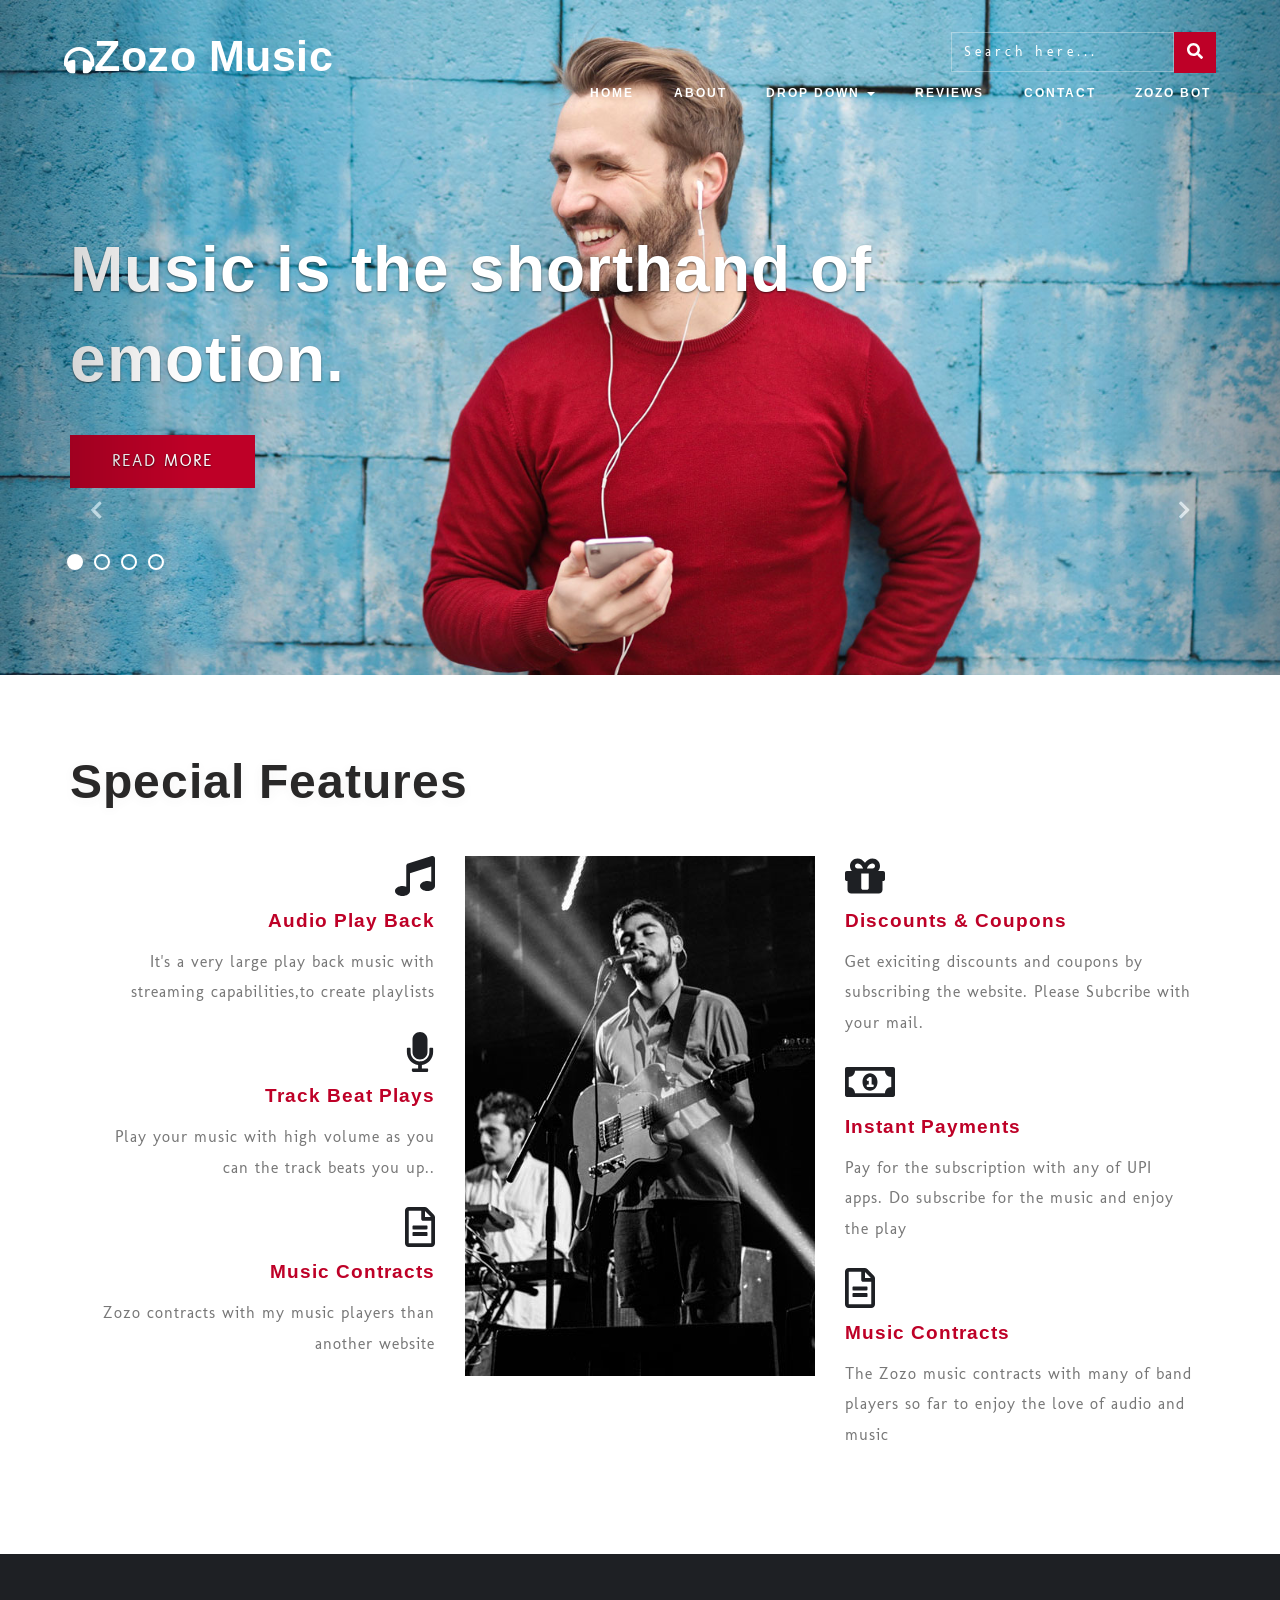
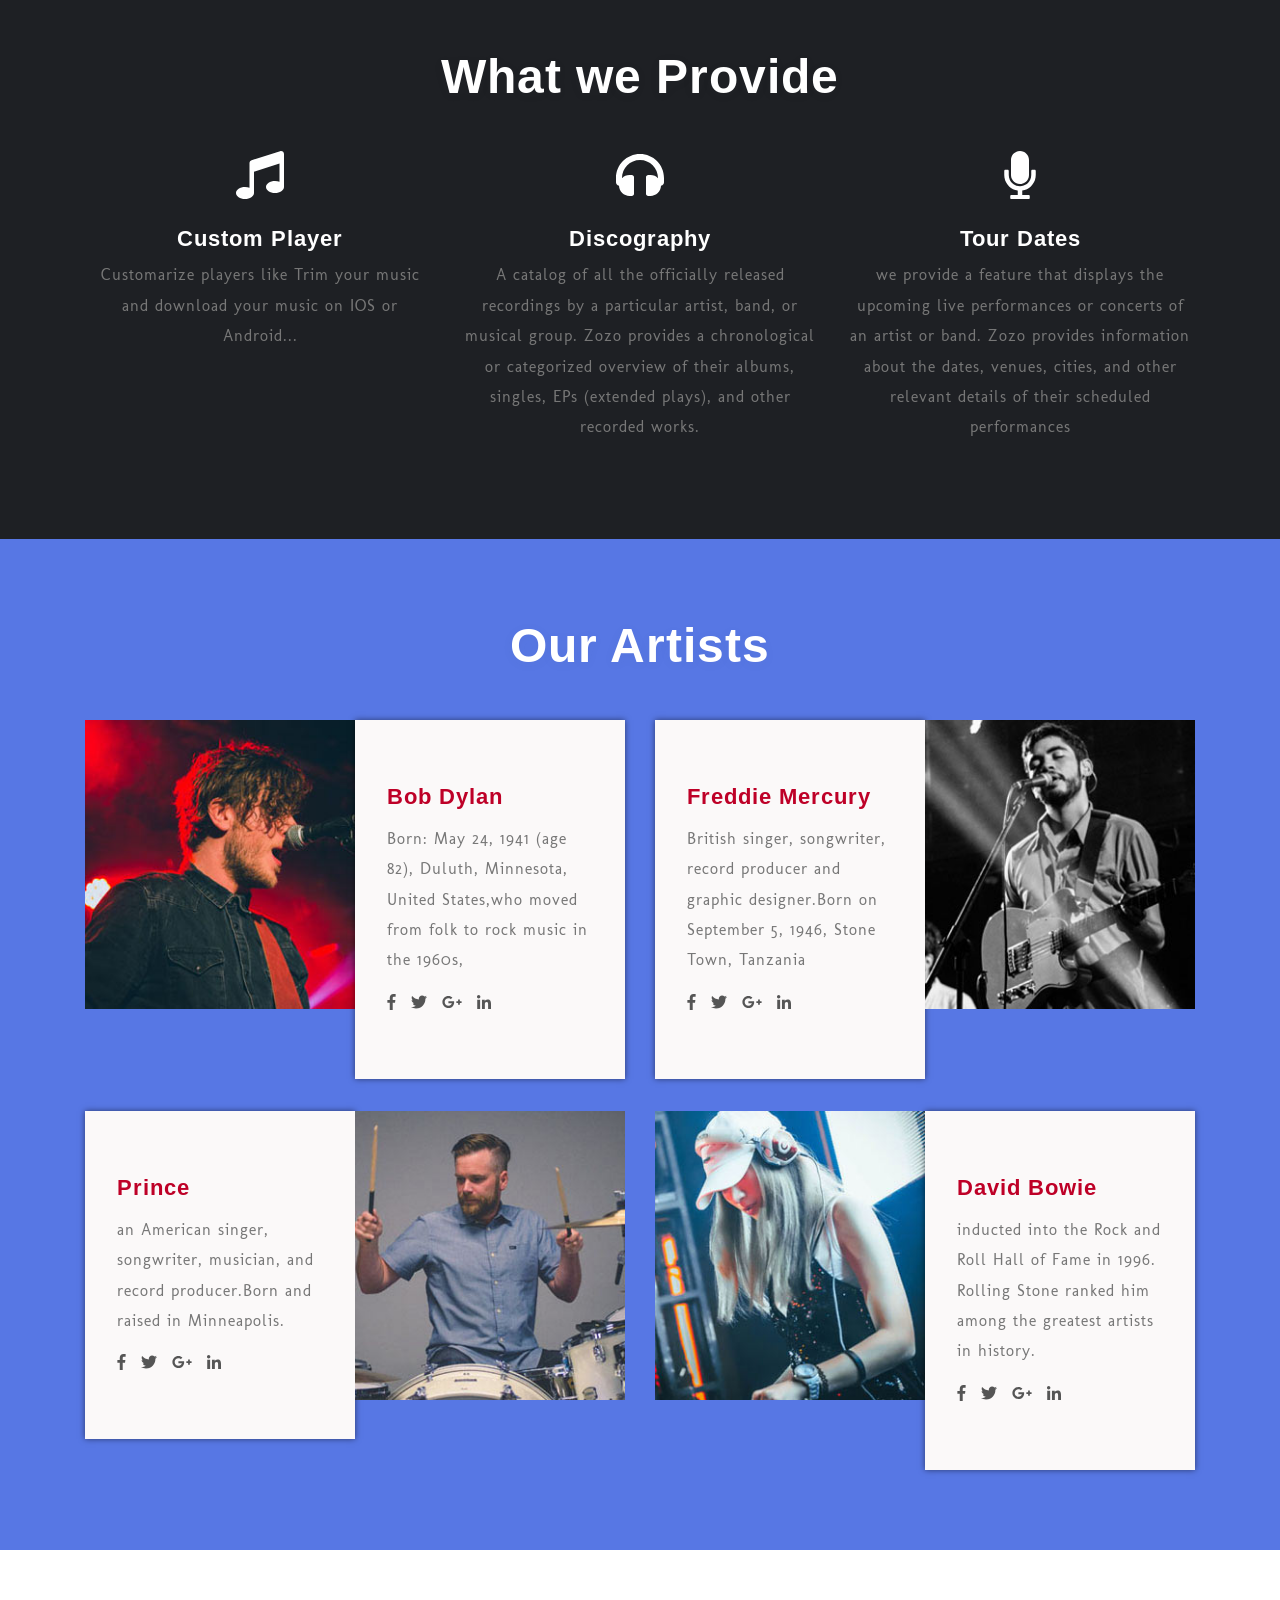
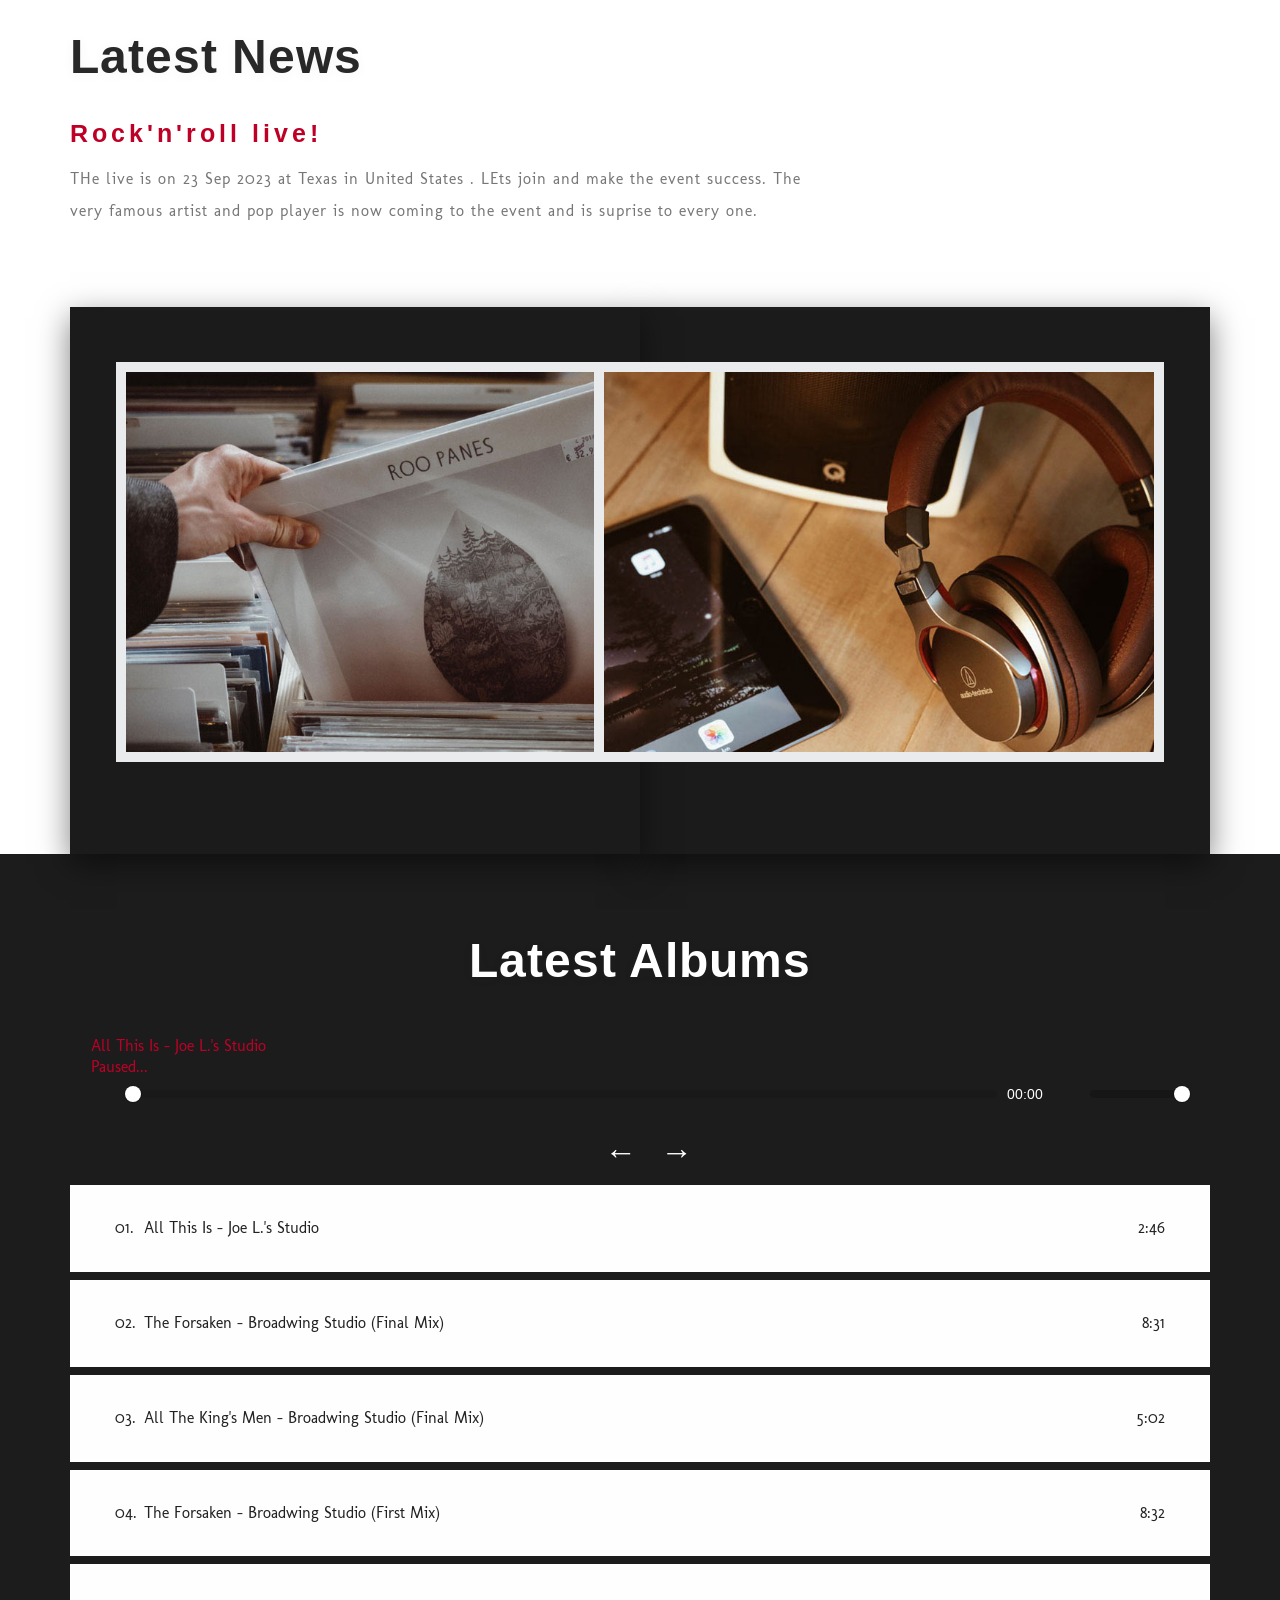
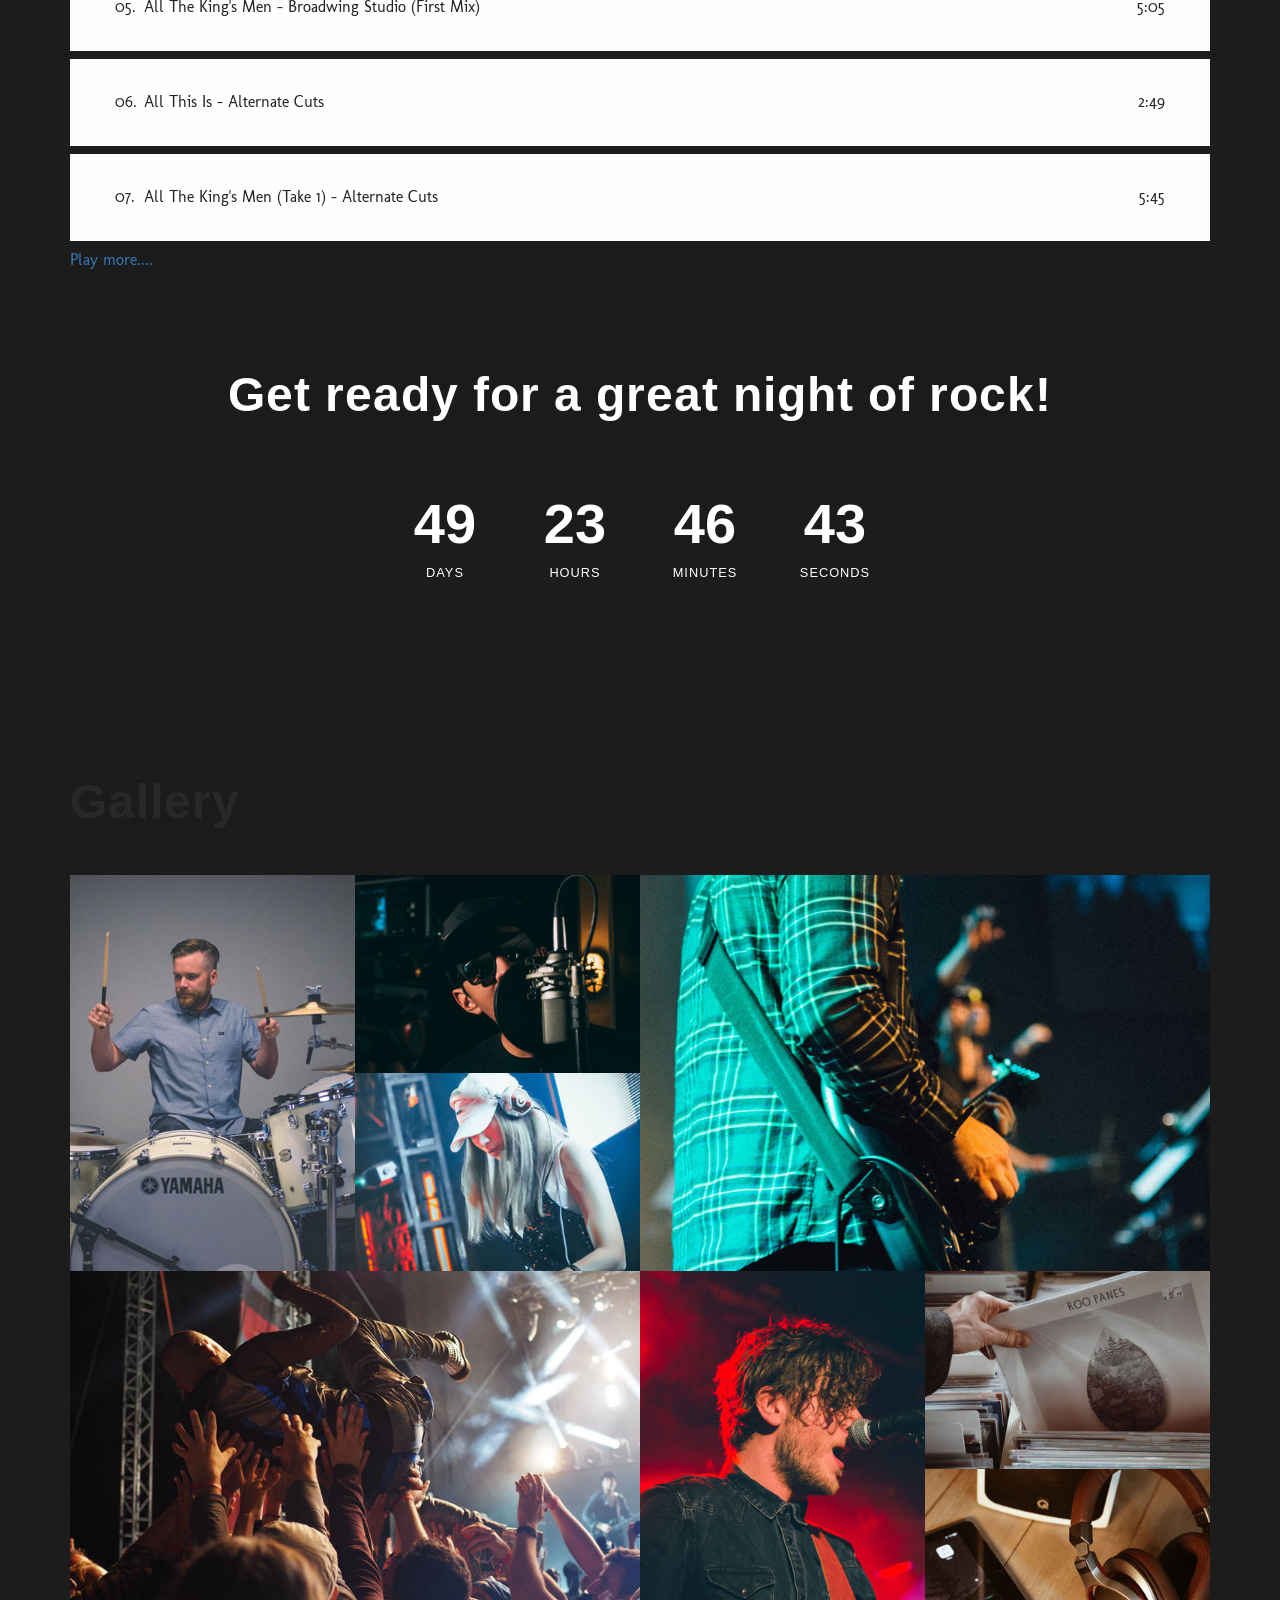
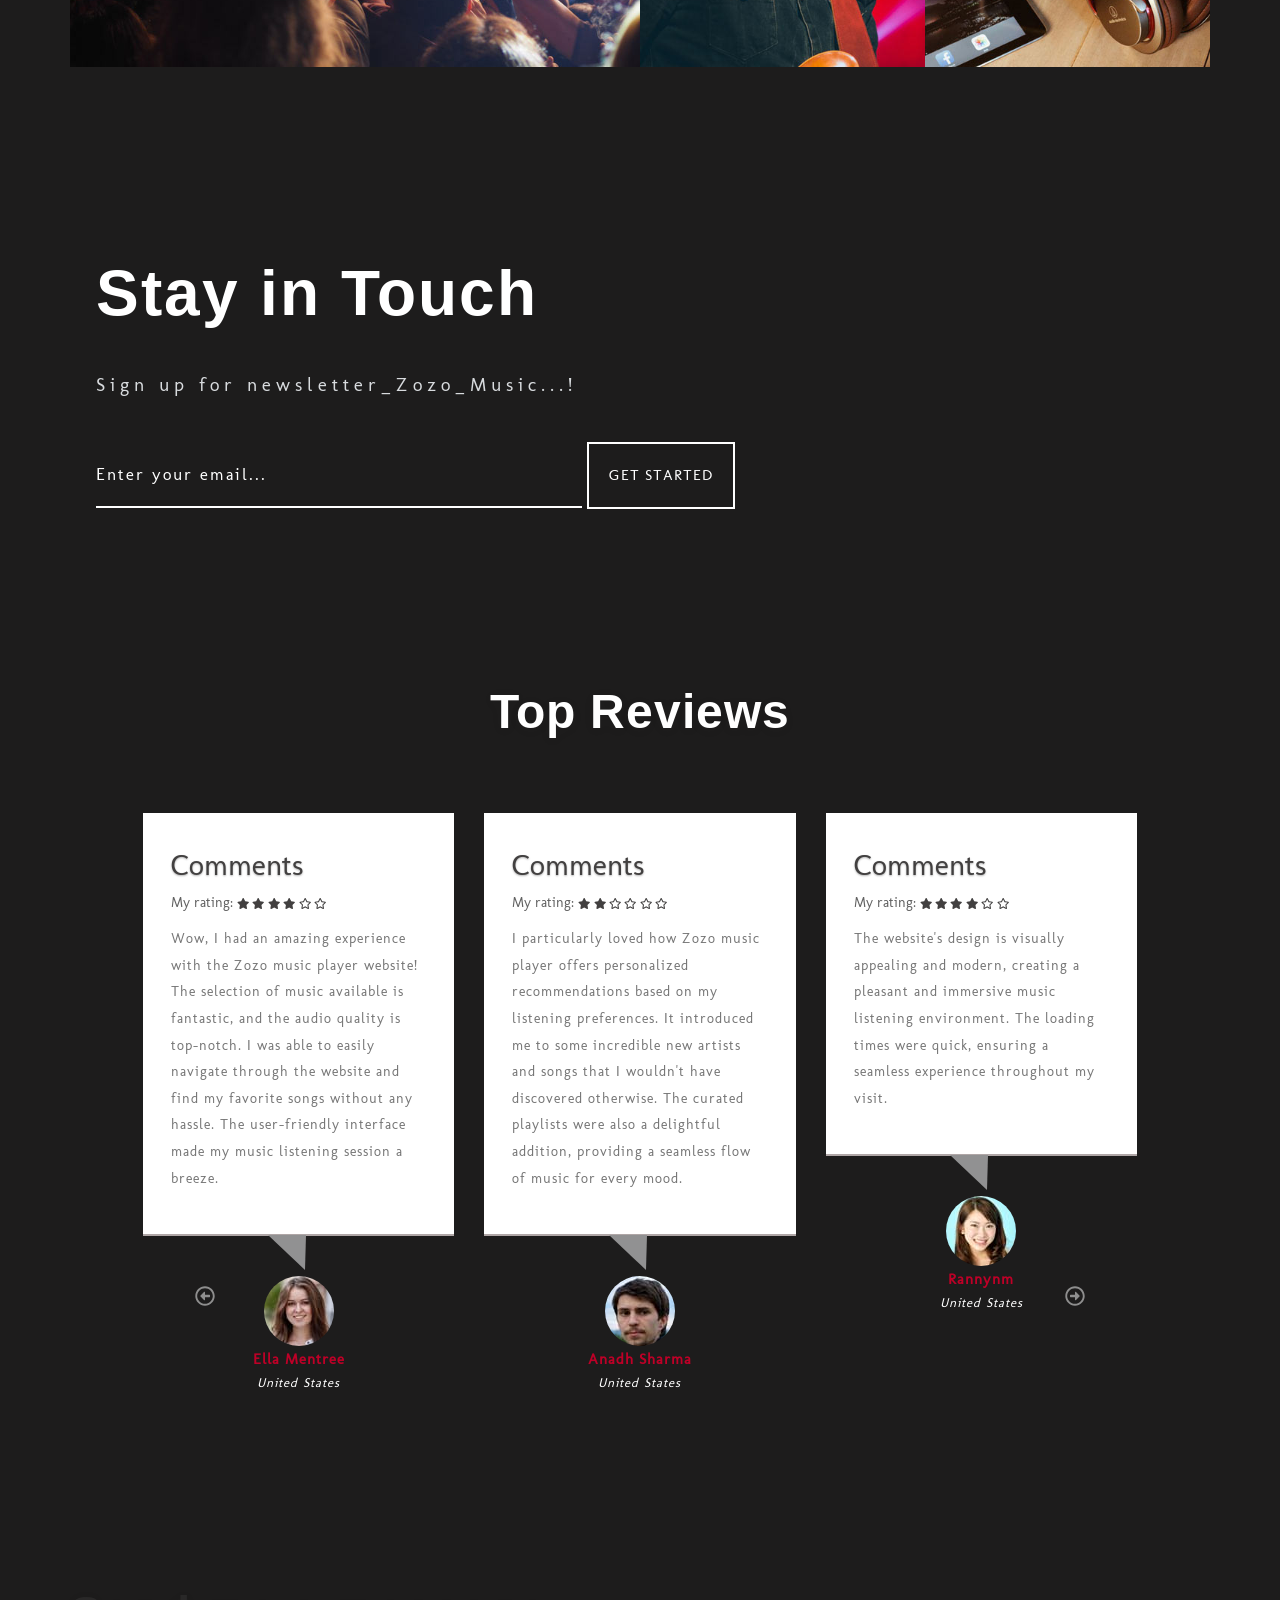
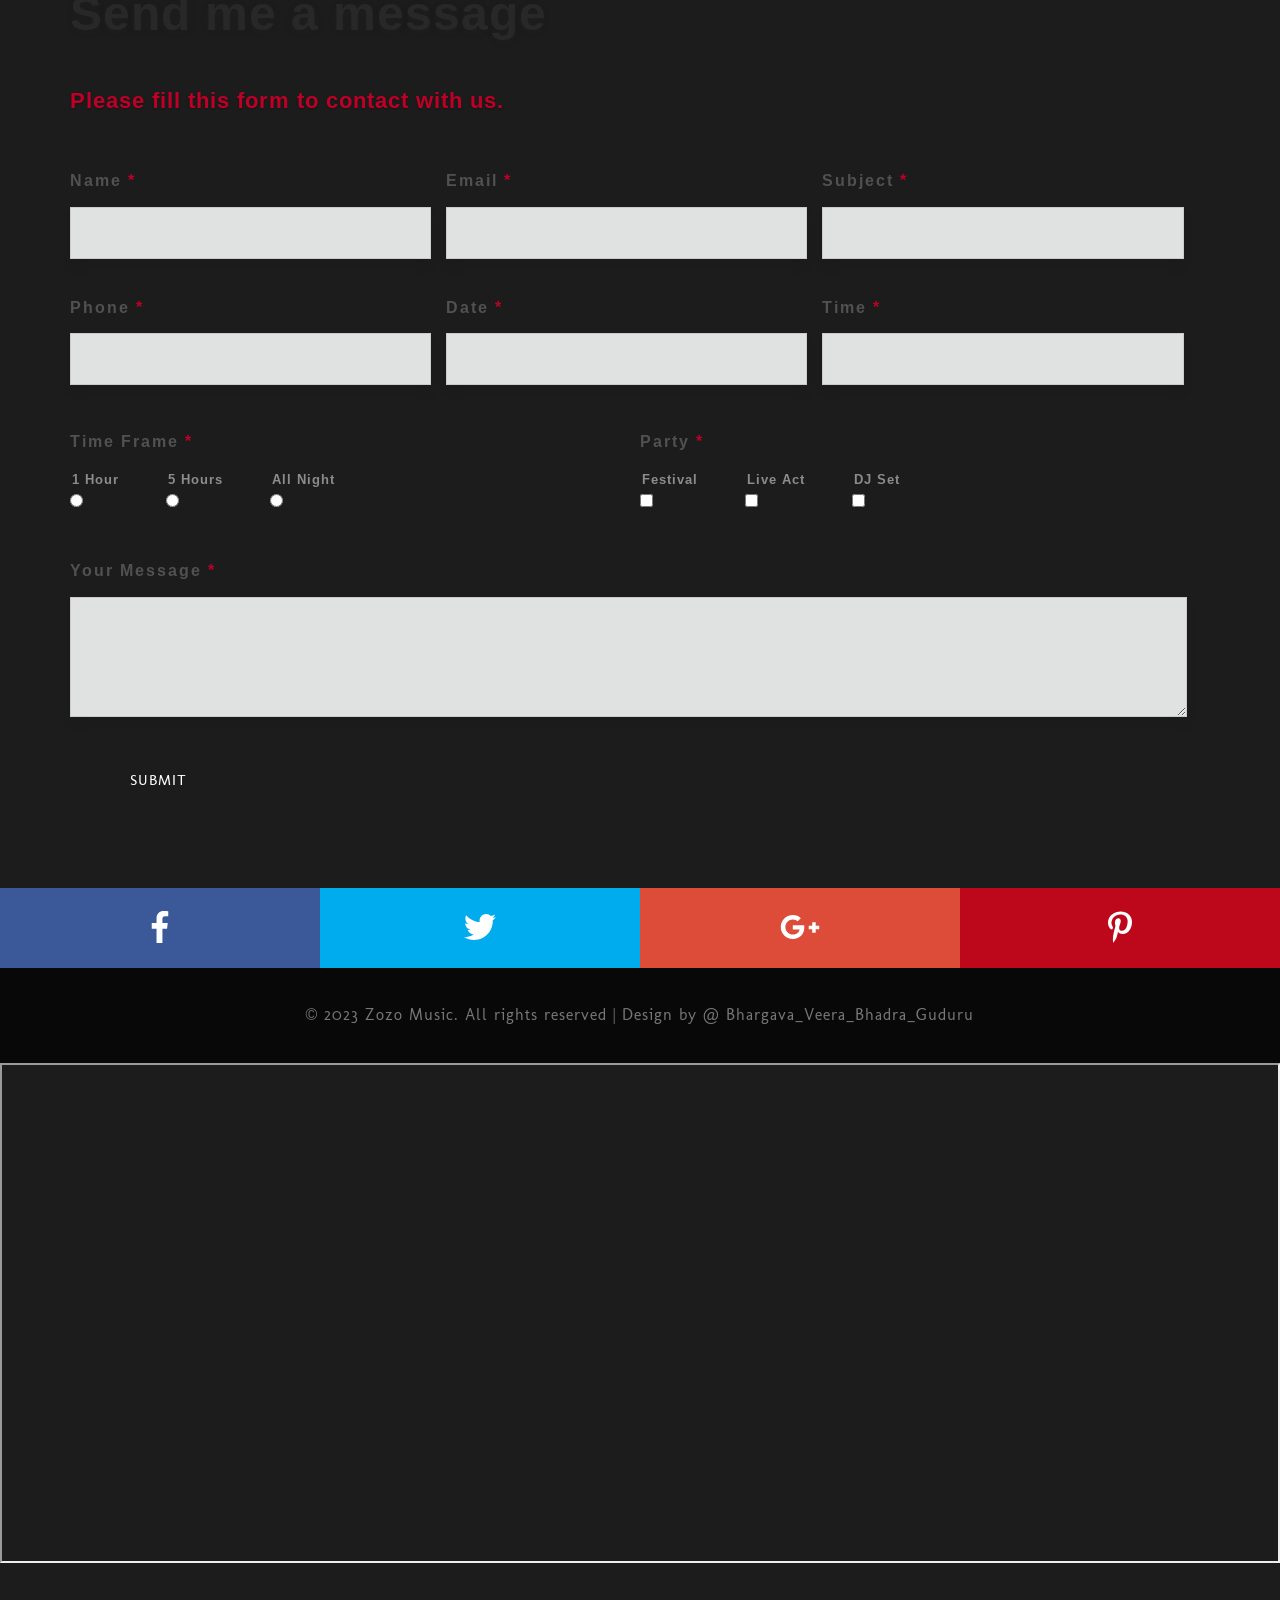
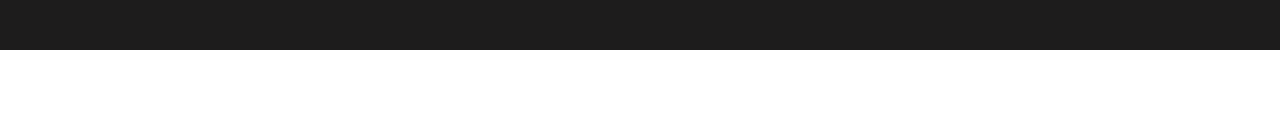
==== commit de691a0e: "Update index.html" ====
--- a/index.html
+++ b/index.html
@@ -528,7 +528,7 @@
 							<ul id="plList"></ul>
 						</div>
 						<div>
-							<a href="app.js"> Play more....</a>
+							<a href="playlist.html"> Play more....</a>
 					</div>
 				</div>
 			</div>
